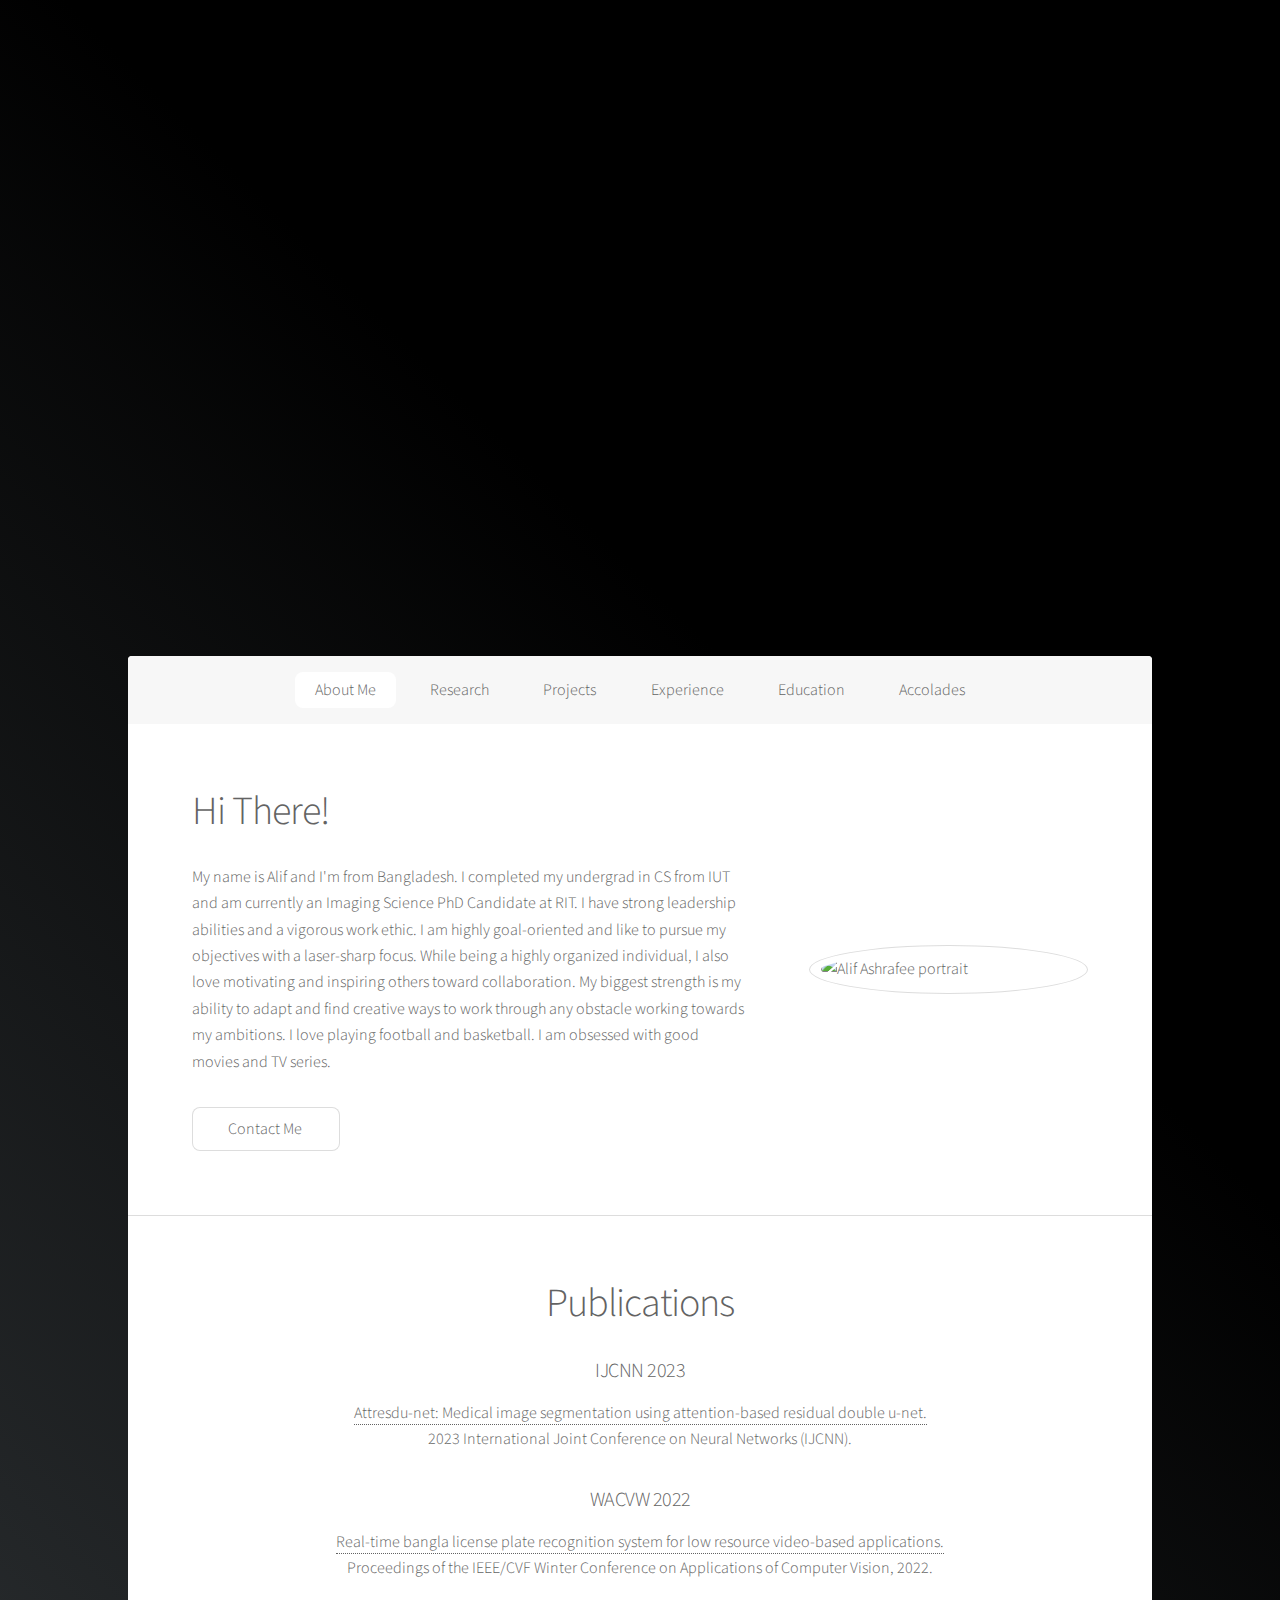
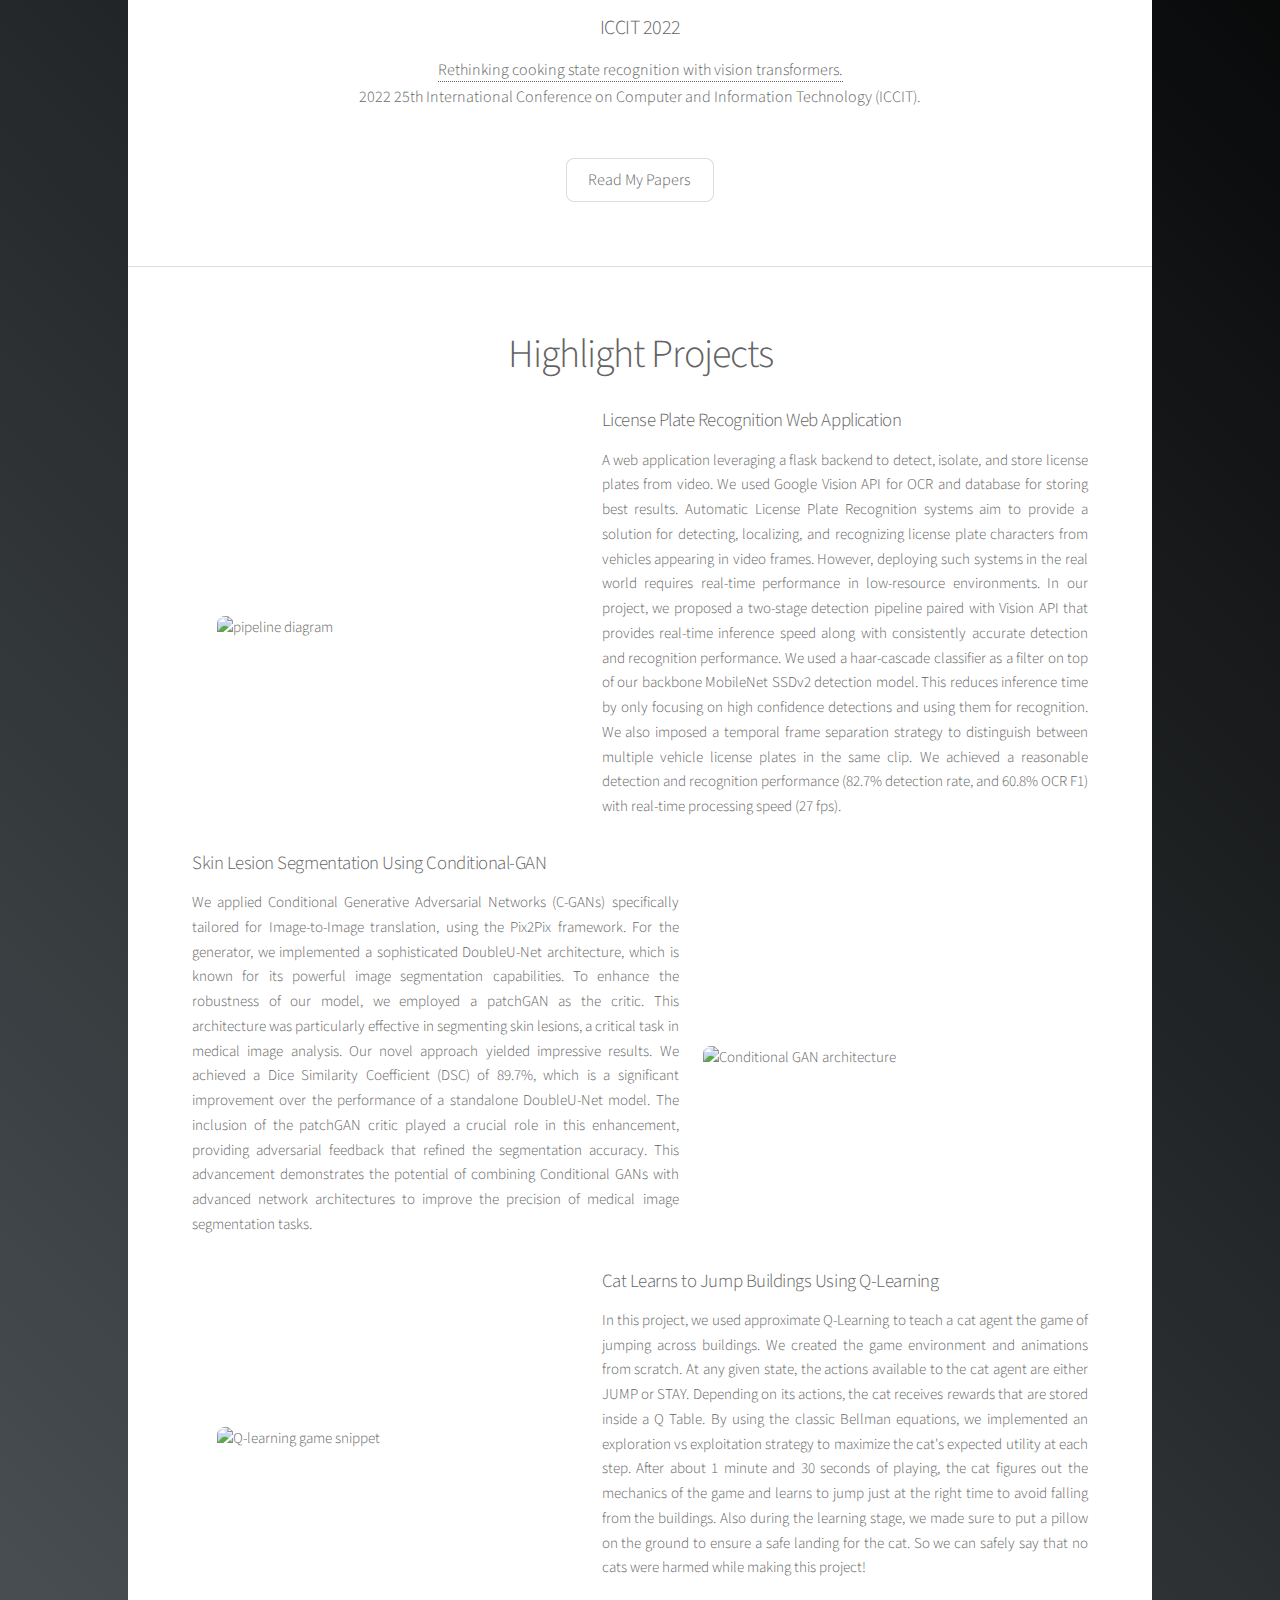
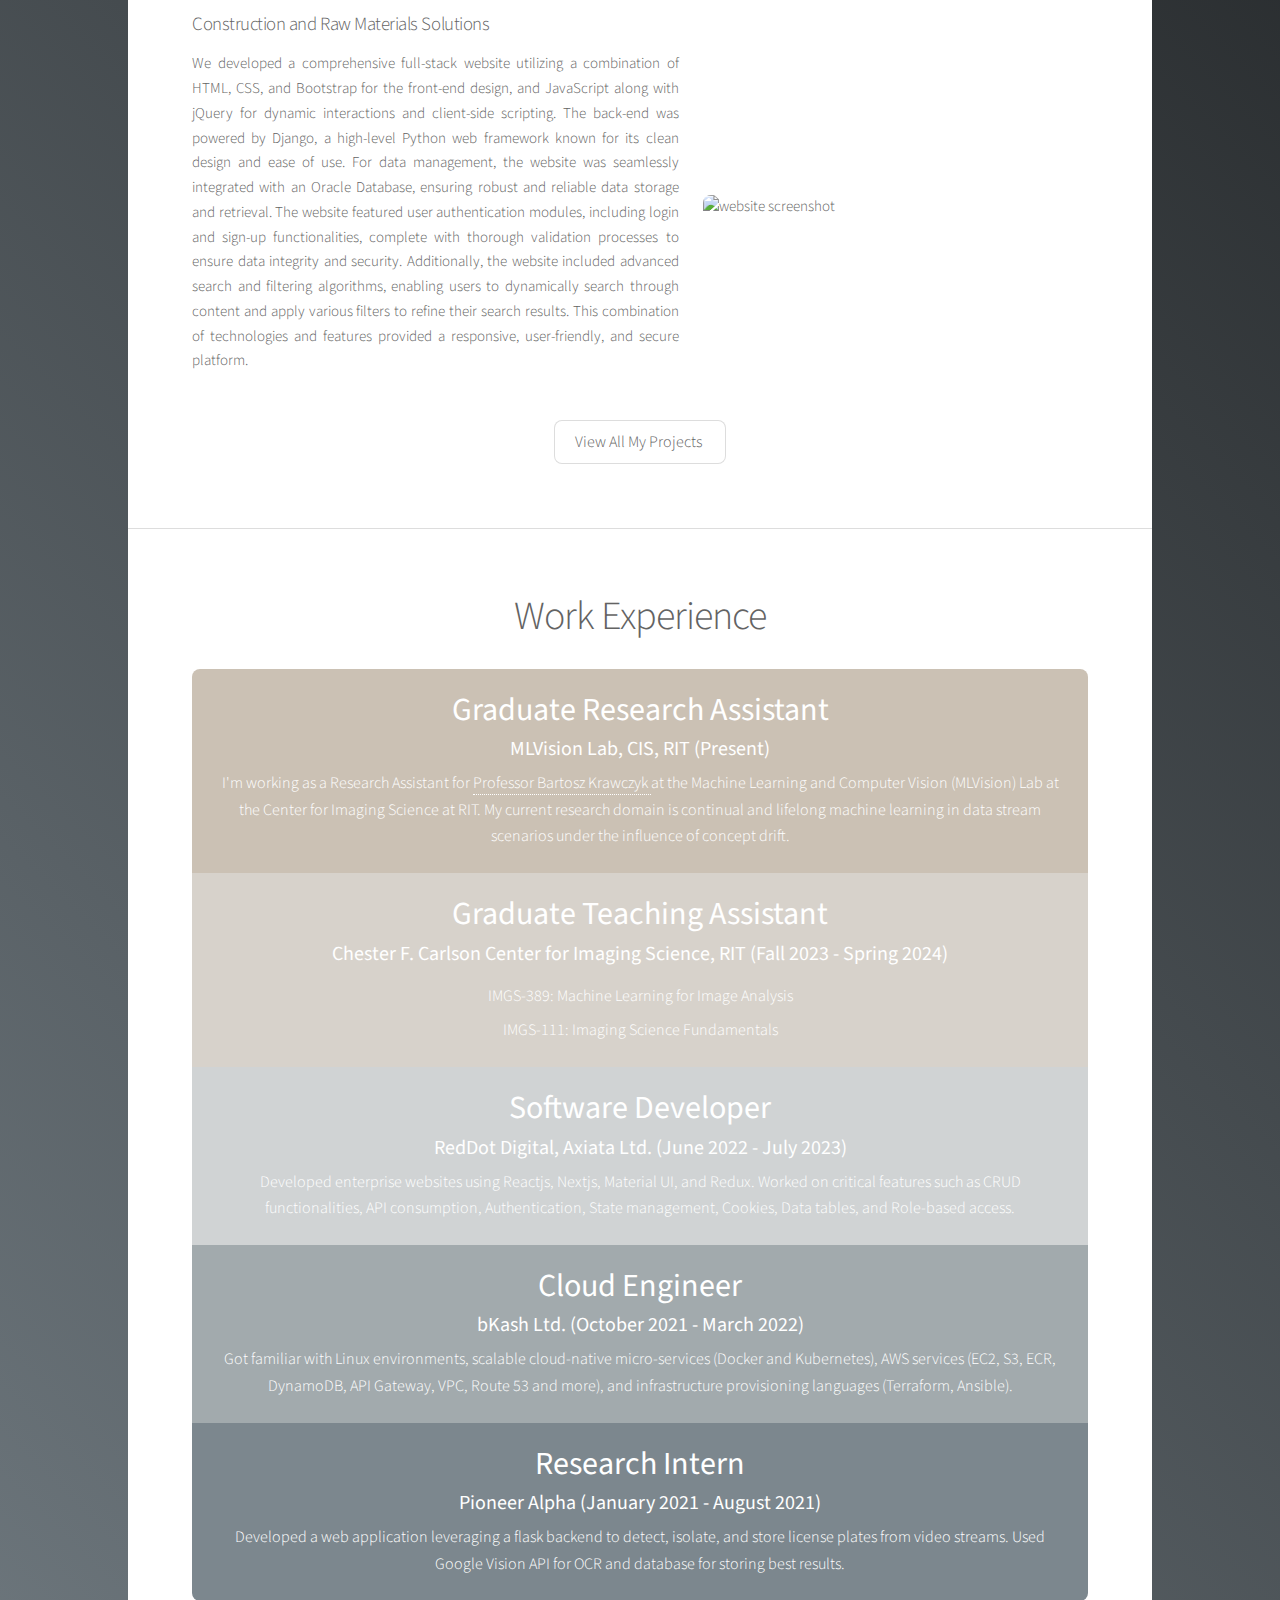
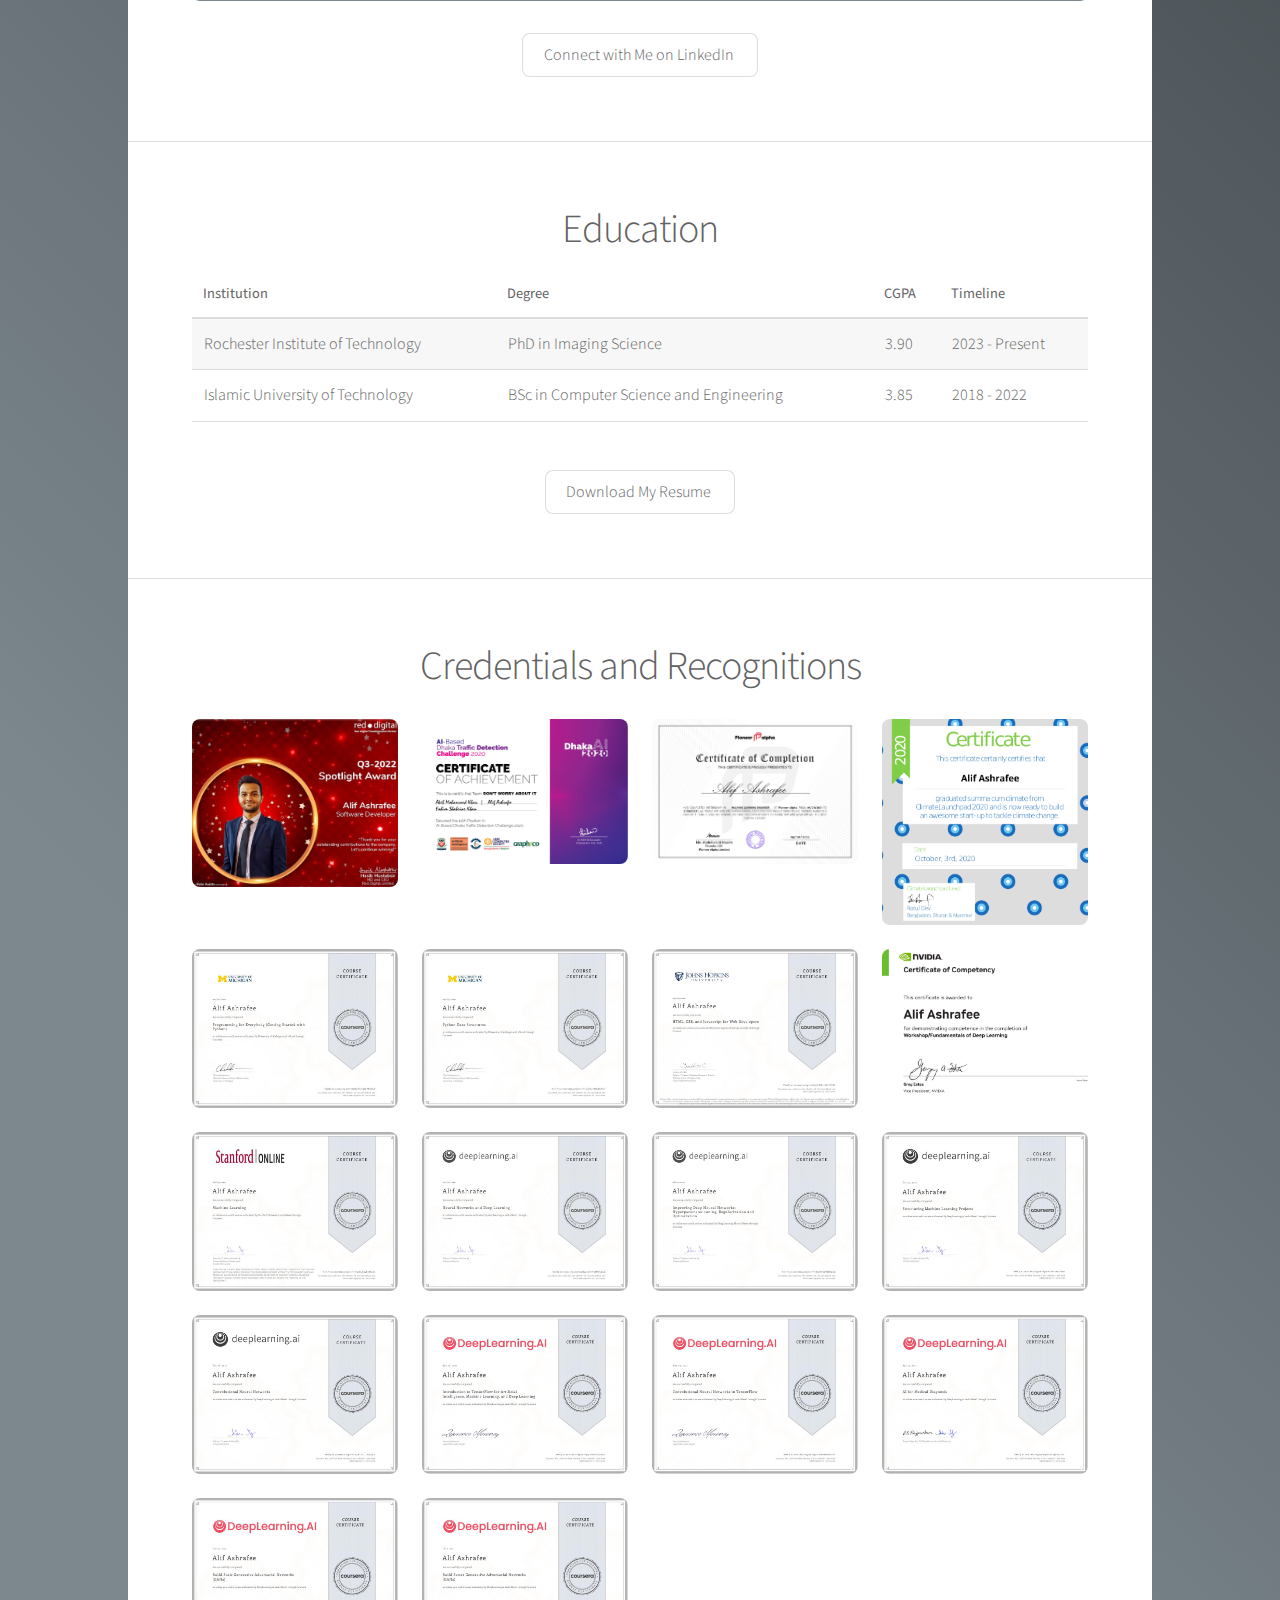
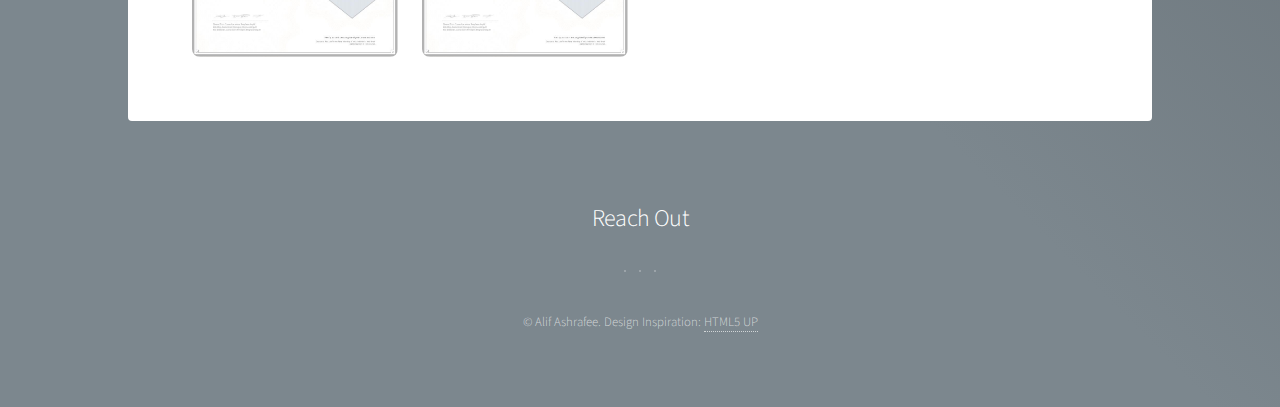
==== index.html @ eadae00f "Finalized website" ====
<!DOCTYPE HTML>
<!--
	Stellar by HTML5 UP
	html5up.net | @ajlkn
	Free for personal and commercial use under the CCA 3.0 license (html5up.net/license)
-->
<html>

<head>
	<title>Alif Ashrafee</title>
	<meta charset="utf-8" />
	<meta name="viewport" content="width=device-width, initial-scale=1, user-scalable=no" />
	<meta name="description"
		content="Portfolio of Alif Ashrafee, a Computer Scientist specializing in Computer Vision and Imaging Science.">
	<meta name="keywords" content="Alif Ashrafee, Computer Scientist, CS, Computer Vision, Imaging Science, Research, Portfolio, 
		Machine Learning, ML, Artificial Intelligence, AI">
	<meta name="author" content="Alif Ashrafee">
	<link rel="stylesheet" href="assets/css/main.css" />
	<noscript>
		<link rel="stylesheet" href="assets/css/noscript.css" />
	</noscript>
</head>

<body class="is-preload">

	<!-- Wrapper -->
	<div id="wrapper">

		<!-- Header -->
		<header id="header" class="alt">
			<span class="logo"><img src="images/logo.svg" alt="RIT Logo" style="height: 300px;" /></span>
			<h1>Alif Ashrafee</h1>
			<p style="margin: 0 0 1em 0;">
				Computer scientist pursuing a PhD in <br /> imaging science with a focus on computer vision
			</p>
			<ul class="icons">
				<li>
					<a href="mailto:aa5264@rit.edu" class="icon solid fa-envelope alt" target="_blank"
						aria-label="Contact me via email">
					</a>
				</li>
				<li>
					<a href="https://scholar.google.com/citations?user=-tQV-QUAAAAJ&hl=en&oi=ao"
						class="icon solid fa-graduation-cap alt" target="_blank"
						aria-label="View my Google Scholar page">
					</a>
				</li>
				<li>
					<a href="https://github.com/AlifAshrafee" class="icon solid brands fa-github alt" target="_blank"
						aria-label="Visit my Github repositories">
					</a>
				</li>
				<li>
					<a href="https://www.linkedin.com/in/alif-ashrafee" class="icon solid brands fa-linkedin alt"
						target="_blank" aria-label="View my LinkedIn profile">
					</a>
				</li>
				<li>
					<a href="images/Alif-Ashrafee-Resume.pdf" download class="icon solid fa-address-card alt"
						target="_blank" aria-label="Download my resume">
					</a>
				</li>
			</ul>
		</header>

		<nav id="nav">
			<ul>
				<li><a href="#intro" class="active">About Me</a></li>
				<li><a href="#research">Research</a></li>
				<li><a href="#projects">Projects</a></li>
				<li><a href="#experience">Experience</a></li>
				<li><a href="#education">Education</a></li>
				<li><a href="#accolades">Accolades</a></li>
			</ul>
		</nav>

		<div id="main">
			<section id="intro" class="main">
				<div class="spotlight">
					<div class="content">
						<header>
							<h1>Hi There!</h1>
						</header>
						<p>
							My name is Alif and I'm from Bangladesh. I completed my undergrad in CS from IUT and am
							currently an Imaging Science PhD Candidate at RIT. I have strong leadership abilities and a
							vigorous work ethic. I am highly goal-oriented and like to pursue my objectives with a
							laser-sharp focus. While being a highly organized individual, I also love motivating and
							inspiring others toward collaboration. My biggest strength is my ability to adapt and find
							creative ways to work through any obstacle working towards my ambitions. I love playing
							football and basketball. I am obsessed with good movies and TV series.
						</p>
						<ul class="actions">
							<li>
								<a href="mailto:aa5264@rit.edu" class="button icon fa-envelope" target="_blank"
									aria-label="Contact me via email">
									Contact Me
								</a>
							</li>
						</ul>
					</div>
					<span class="image"><img src="images/my-portrait.jpeg" alt="Alif Ashrafee portrait" /></span>
				</div>
			</section>

			<section id="research" class="main special">
				<header>
					<h1>Publications</h1>
				</header>
				<ul class="features">
					<li>
						<h3>IJCNN 2023</h3>
						<p>
							<a href="https://arxiv.org/pdf/2306.14255" target="_blank">
								Attresdu-net: Medical image segmentation using attention-based
								residual double u-net.</a><br />
							2023 International Joint Conference on Neural Networks (IJCNN).
						</p>
					</li>
					<li>
						<h3>WACVW 2022</h3>
						<p>
							<a href="https://openaccess.thecvf.com/content/WACV2022W/RWS/papers/
							Ashrafee_Real-Time_Bangla_License_Plate_Recognition_System_for_Low_Resource_Video
							-Based_WACVW_2022_paper.pdf" target="_blank">
								Real-time bangla license plate recognition system for low resource video-based
								applications.
							</a><br />
							Proceedings of the IEEE/CVF Winter Conference on Applications of Computer Vision, 2022.
						</p>
					</li>
					<li>
						<h3>ICCIT 2022</h3>
						<p>
							<a href="https://arxiv.org/pdf/2212.08586" target="_blank">
								Rethinking cooking state recognition with vision transformers.
							</a><br />
							2022 25th International Conference on Computer and Information Technology (ICCIT).
						</p>
					</li>
				</ul>
				<footer class="major">
					<ul class="actions special">
						<li>
							<a href="https://scholar.google.com/citations?user=-tQV-QUAAAAJ&hl=en&oi=ao" target="_blank"
								aria-label="View my Google Scholar page" class="button icon solid fa-graduation-cap">
								Read My Papers
							</a>
						</li>
					</ul>
				</footer>
			</section>

			<section id="projects" class="main special">
				<header>
					<h1>Highlight Projects</h1>
				</header>
				<ul class="features" style="font-size: 15px; text-align: justify;">
					<li>
						<div class="highlight">
							<span class="image">
								<img src="images/pipeline.png" alt="pipeline diagram" />
							</span>
							<div class="content">
								<header>
									<h3>License Plate Recognition Web Application</h3>
								</header>
								<p>
									A web application leveraging a flask backend to detect, isolate, and store license
									plates from video. We used Google Vision API for OCR and database for storing best
									results.
									Automatic License Plate Recognition systems aim to provide a solution for detecting,
									localizing, and recognizing license plate characters from vehicles appearing in
									video
									frames. However, deploying such systems in the real world requires real-time
									performance in
									low-resource environments. In our project, we proposed a two-stage detection
									pipeline paired
									with Vision API that provides real-time inference speed along with consistently
									accurate
									detection and recognition performance. We used a haar-cascade classifier as a filter
									on top
									of our backbone MobileNet SSDv2 detection model. This reduces inference time by only
									focusing on high confidence detections and using them for recognition. We also
									imposed a
									temporal frame separation strategy to distinguish between multiple vehicle license
									plates in
									the same clip. We achieved a reasonable detection and recognition performance (82.7%
									detection rate, and 60.8% OCR F1) with real-time processing speed (27 fps).
								</p>
							</div>
						</div>
					</li>
					<li>
						<div class="highlight">
							<div class="content">
								<header>
									<h3>Skin Lesion Segmentation Using Conditional-GAN</h3>
								</header>
								<p>
									We applied Conditional Generative Adversarial Networks (C-GANs) specifically
									tailored for
									Image-to-Image translation, using the Pix2Pix framework. For the generator, we
									implemented a
									sophisticated DoubleU-Net architecture, which is known for its powerful image
									segmentation
									capabilities. To enhance the robustness of our model, we employed a patchGAN as the
									critic.
									This architecture was particularly effective in segmenting skin lesions, a critical
									task in
									medical image analysis. Our novel approach yielded impressive results. We achieved a
									Dice
									Similarity
									Coefficient (DSC) of 89.7%, which is a significant improvement over the performance
									of a
									standalone DoubleU-Net model. The inclusion of the patchGAN critic played a crucial
									role in
									this enhancement, providing adversarial feedback that refined the segmentation
									accuracy.
									This advancement demonstrates the potential of combining Conditional GANs with
									advanced
									network architectures to improve the precision of medical image segmentation tasks.
								</p>
							</div>
							<span class="image">
								<img src="images/c-GAN.png" alt="Conditional GAN architecture" />
							</span>
						</div>
					</li>
					<li>
						<div class="highlight">
							<span class="image">
								<img src="images/q-learning.png" alt="Q-learning game snippet" />
							</span>
							<div class="content">
								<header>
									<h3>Cat Learns to Jump Buildings Using Q-Learning</h3>
								</header>
								<p>
									In this project, we used approximate Q-Learning to teach a cat agent the game of
									jumping
									across buildings. We created the game environment and animations from scratch. At
									any given
									state, the actions available to the cat agent are either JUMP or STAY. Depending on
									its
									actions, the cat receives rewards that are stored inside a Q Table. By using the
									classic
									Bellman equations, we implemented an exploration vs exploitation strategy to
									maximize the
									cat's expected utility at each step. After about 1 minute and 30 seconds of playing,
									the cat
									figures out the mechanics of the game and learns to jump just at the right
									time to avoid falling from the buildings. Also during the learning stage,
									we made sure to put a pillow on the ground to ensure a safe landing for the cat. So
									we can
									safely say that no cats were harmed while making this project!
								</p>
							</div>
						</div>
					</li>
					<li>
						<div class="highlight">
							<div class="content">
								<header>
									<h3>Construction and Raw Materials Solutions</h3>
								</header>
								<p>
									We developed a comprehensive full-stack website utilizing a combination of HTML,
									CSS, and
									Bootstrap for the front-end design, and JavaScript along with jQuery for dynamic
									interactions and client-side scripting. The back-end was powered by Django, a
									high-level
									Python web framework known for its clean design and ease of use. For data
									management, the
									website was seamlessly integrated with an Oracle Database, ensuring robust and
									reliable data
									storage and retrieval.
									The website featured user authentication modules, including login and sign-up
									functionalities, complete with thorough validation processes to ensure data
									integrity and
									security. Additionally, the website included advanced search and filtering
									algorithms,
									enabling users to dynamically search through content and apply various filters to
									refine
									their search results. This combination of technologies and features provided a
									responsive,
									user-friendly, and secure platform.
								</p>
							</div>
							<span class="image">
								<img src="images/CRMS.png" alt="website screenshot" />
							</span>
						</div>
					</li>

				</ul>
				<footer class="major">
					<ul class="actions special">
						<li>
							<a href="https://github.com/AlifAshrafee?tab=repositories" target="_blank"
								aria-label="Visit my Github repositories" class="button icon brands fa-github">
								View All My Projects
							</a>
						</li>
					</ul>
				</footer>
			</section>

			<section id="experience" class="main special">
				<header>
					<h1>Work Experience</h1>
				</header>
				<ul class="statistics">
					<li class="style1">
						<strong>Graduate Research Assistant</strong>
						<b>MLVision Lab, CIS, RIT (Present)</b>
						I'm working as a Research Assistant for
						<a href="https://bartosz-krawczyk.github.io" target="_blank">
							Professor Bartosz Krawczyk
						</a> at the Machine Learning and Computer Vision (MLVision) Lab at the Center for Imaging
						Science at RIT. My current research domain is continual and lifelong machine learning in data
						stream scenarios under the influence of concept drift.
					</li>
					<li class="style2">
						<strong>Graduate Teaching Assistant</strong>
						<b>Chester F. Carlson Center for Imaging Science, RIT (Fall 2023 - Spring 2024)</b>
						<ul class="alt" style="margin: 0px;">
							<li style="padding: 0.5em 0; border: none;">IMGS-389: Machine Learning for Image Analysis
							</li>
							<li style="padding: 0; border: none;">IMGS-111: Imaging Science Fundamentals</li>
						</ul>
					</li>
					<li class="style3">
						<strong>Software Developer</strong>
						<b>RedDot Digital, Axiata Ltd. (June 2022 - July 2023)</b>
						Developed enterprise websites using Reactjs, Nextjs, Material UI, and Redux. Worked on critical
						features such as CRUD functionalities, API consumption, Authentication, State management,
						Cookies, Data tables, and Role-based access.
					</li>
					<li class="style4">
						<strong>Cloud Engineer</strong>
						<b>bKash Ltd. (October 2021 - March 2022)</b>
						Got familiar with Linux environments, scalable cloud-native micro-services (Docker
						and Kubernetes), AWS services (EC2, S3, ECR, DynamoDB, API Gateway, VPC,
						Route 53 and more), and infrastructure provisioning languages (Terraform, Ansible).
					</li>
					<li class="style5">
						<strong>Research Intern</strong>
						<b>Pioneer Alpha (January 2021 - August 2021)</b>
						Developed a web application leveraging a flask backend to detect, isolate, and store license
						plates from video streams. Used Google Vision API for OCR and database for storing best results.
					</li>
				</ul>
				<footer class="major">
					<ul class="actions special">
						<li>
							<a href="https://www.linkedin.com/in/alif-ashrafee" target="_blank"
								aria-label="View my LinkedIn profile" class="button icon brands fa-linkedin">
								Connect with Me on LinkedIn
							</a>
						</li>
					</ul>
				</footer>
			</section>

			<section id="education" class="main special">
				<header>
					<h1>Education</h1>
				</header>
				<div class="table-wrapper">
					<table>
						<thead>
							<tr>
								<th>Institution</th>
								<th>Degree</th>
								<th>CGPA</th>
								<th>Timeline</th>
							</tr>
						</thead>
						<tbody style="text-align: left;">
							<tr>
								<td>Rochester Institute of Technology</td>
								<td>PhD in Imaging Science</td>
								<td>3.90</td>
								<td>2023 - Present</td>
							</tr>
							<tr>
								<td>Islamic University of Technology</td>
								<td>BSc in Computer Science and Engineering</td>
								<td>3.85</td>
								<td>2018 - 2022</td>
							</tr>
						</tbody>
					</table>
				</div>
				<footer class="major">
					<ul class="actions special">
						<li>
							<a href="images/Alif-Ashrafee-Resume.pdf" download class="button icon fa-address-card"
								target="_blank" aria-label="Download my resume">
								Download My Resume
							</a>
						</li>
					</ul>
				</footer>
			</section>

			<section id="accolades" class="main special">
				<header>
					<h1>Credentials and Recognitions</h1>
				</header>
				<div class="box alt">
					<div class="row gtr-uniform">
						<div class="col-3">
							<span class="accolade-image fit">
								<img src="images/accolades/spotlight-award.jpg" alt="Spotlight Award" />
							</span>
						</div>
						<div class="col-3">
							<span class="accolade-image fit">
								<img src="images/accolades/Dhaka-Ai-10.jpg" alt="Dhaka Ai Certificate" />
							</span>
						</div>
						<div class="col-3">
							<span class="accolade-image fit">
								<img src="images/accolades/PA-intern-certificate.jpg" alt="Internship Certificate" />
							</span>
						</div>
						<div class="col-3">
							<span class="accolade-image fit">
								<img src="images/accolades/climate-launchpad-certificate.jpg"
									alt="Climate Launchpad Certificate" />
							</span>
						</div>
						<div class="col-3">
							<span class="accolade-image fit">
								<img src="images/accolades/Coursera-RTCJ2CPNP5GS.jpg"
									alt="Coursera Programming for Everybody Certificate" />
							</span>
						</div>
						<div class="col-3">
							<span class="accolade-image fit">
								<img src="images/accolades/Coursera-UZUGPWLNKRVT.jpg"
									alt="Coursera Python Data Structures Certificate" />
							</span>
						</div>
						<div class="col-3">
							<span class="accolade-image fit">
								<img src="images/accolades/Coursera-FMB24VKUYENJ.jpg"
									alt="Coursera Web Developer Certificate" />
							</span>
						</div>
						<div class="col-3">
							<span class="accolade-image fit">
								<img src="images/accolades/nVIDIA-certificate.jpg" alt="nVIDIA Certificate" />
							</span>
						</div>
						<div class="col-3">
							<span class="accolade-image fit">
								<img src="images/accolades/Coursera-QDLAZ4BTMGF5.jpg"
									alt="Coursera Machine Learning Certificate" />
							</span>
						</div>
						<div class="col-3">
							<span class="accolade-image fit">
								<img src="images/accolades/Coursera-59YPVYMW9EEX.jpg"
									alt="Coursera Neural Networks Certificate" />
							</span>
						</div>
						<div class="col-3">
							<span class="accolade-image fit">
								<img src="images/accolades/Coursera-XDHYEBAH8QGX.jpg"
									alt="Coursera Improving Neural Networks Certificate" />
							</span>
						</div>
						<div class="col-3">
							<span class="accolade-image fit">
								<img src="images/accolades/Coursera-8PCMH33L4FNW.jpg"
									alt="Coursera Structuring ML Projects Certificate" />
							</span>
						</div>
						<div class="col-3">
							<span class="accolade-image fit">
								<img src="images/accolades/Coursera-HTTCD74Q2VJ5.jpg"
									alt="Coursera Convolutional Neural Networks Certificate" />
							</span>
						</div>
						<div class="col-3">
							<span class="accolade-image fit">
								<img src="images/accolades/Coursera-J3P4MPZL584R.jpg"
									alt="Coursera Introduction to Tensorflow Certificate" />
							</span>
						</div>
						<div class="col-3">
							<span class="accolade-image fit">
								<img src="images/accolades/Coursera-AUF8UYGM6UFR.jpg"
									alt="Coursera CNNs in Tensorflow Certificate" />
							</span>
						</div>
						<div class="col-3">
							<span class="accolade-image fit">
								<img src="images/accolades/Coursera-KFUUQD5LZ76T.jpg"
									alt="Coursera AI for Medical Diagnosis Certificate" />
							</span>
						</div>
						<div class="col-3">
							<span class="accolade-image fit">
								<img src="images/accolades/Coursera-MC5B7RNLL6ER.jpg"
									alt="Coursera Basic GANs Certificate" />
							</span>
						</div>
						<div class="col-3">
							<span class="accolade-image fit">
								<img src="images/accolades/Coursera-2RFR3RXGSGHH.jpg"
									alt="Coursera Better GANs Certificate" />
							</span>
						</div>
					</div>
				</div>
			</section>
		</div>

		<footer id="footer">
			<section style="width: 100%; text-align: center;">
				<h2>Reach Out</h2>
				<ul class="icons">
					<li>
						<a href="mailto:alifjpt@gmail.com" class="icon fa-envelope alt"
							aria-label="Contact me via email" target="_blank">
						</a>
					</li>
					<li>
						<a href="https://www.linkedin.com/in/alif-ashrafee" class="icon brands fa-linkedin alt"
							aria-label="View my LinkedIn profile" target="_blank">
						</a>
					</li>
					<li>
						<a href="https://www.facebook.com/Alif.Ashrafee/" class="icon brands fa-facebook-f alt"
							aria-label="View my Facebook profile" target="_blank">
						</a>
					</li>
				</ul>
			</section>
			<p class="copyright">&copy; Alif Ashrafee. Design Inspiration:
				<a href="https://html5up.net" target="_blank">
					HTML5 UP
				</a>
			</p>
		</footer>

	</div>

	<!-- Scripts -->
	<script src="assets/js/jquery.min.js"></script>
	<script src="assets/js/jquery.scrollex.min.js"></script>
	<script src="assets/js/jquery.scrolly.min.js"></script>
	<script src="assets/js/browser.min.js"></script>
	<script src="assets/js/breakpoints.min.js"></script>
	<script src="assets/js/util.js"></script>
	<script src="assets/js/main.js"></script>

</body>

</html>
---- assets/css/main.css ----
@import url(fontawesome-all.min.css);
@import 'https://fonts.googleapis.com/css?family=Source+Sans+Pro:300,400';

/*
	Stellar by HTML5 UP
	html5up.net | @ajlkn
	Free for personal and commercial use under the CCA 3.0 license (html5up.net/license)
*/

html,
body,
div,
span,
applet,
object,
iframe,
h1,
h2,
h3,
h4,
h5,
h6,
p,
blockquote,
pre,
a,
abbr,
acronym,
address,
big,
cite,
code,
del,
dfn,
em,
img,
ins,
kbd,
q,
s,
samp,
small,
strike,
strong,
sub,
sup,
tt,
var,
b,
u,
i,
center,
dl,
dt,
dd,
ol,
ul,
li,
fieldset,
form,
label,
legend,
table,
caption,
tbody,
tfoot,
thead,
tr,
th,
td,
article,
aside,
canvas,
details,
embed,
figure,
figcaption,
footer,
header,
hgroup,
menu,
nav,
output,
ruby,
section,
summary,
time,
mark,
audio,
video {
	margin: 0;
	padding: 0;
	border: 0;
	font-size: 100%;
	font: inherit;
	vertical-align: baseline;
}

article,
aside,
details,
figcaption,
figure,
footer,
header,
hgroup,
menu,
nav,
section {
	display: block;
}

body {
	line-height: 1;
}

ol,
ul {
	list-style: none;
}

blockquote,
q {
	quotes: none;
}

blockquote:before,
blockquote:after,
q:before,
q:after {
	content: '';
	content: none;
}

table {
	border-collapse: collapse;
	border-spacing: 0;
}

body {
	-webkit-text-size-adjust: none;
}

mark {
	background-color: transparent;
	color: inherit;
}

input::-moz-focus-inner {
	border: 0;
	padding: 0;
}

input,
select,
textarea {
	-moz-appearance: none;
	-webkit-appearance: none;
	-ms-appearance: none;
	appearance: none;
}

/* Basic */

@-ms-viewport {
	width: device-width;
}

body {
	-ms-overflow-style: scrollbar;
}

@media screen and (max-width: 480px) {

	html,
	body {
		min-width: 320px;
	}

}

html {
	box-sizing: border-box;
}

*,
*:before,
*:after {
	box-sizing: inherit;
}

body {
	background-color: #935d8c;

	/* background-image: url("images/overlay.png"), -moz-linear-gradient(45deg, #000 15%, #f76902 85%);
		background-image: url("images/overlay.png"), -webkit-linear-gradient(45deg, #000 15%, #f76902 85%);
		background-image: url("images/overlay.png"), -ms-linear-gradient(45deg, #000 15%, #f76902 85%);
		background-image: url("images/overlay.png"), linear-gradient(45deg, #000 15%, #f76902 85%); */

	background-image: url("images/overlay.png"), -moz-linear-gradient(45deg, #7c878e 15%, #000 85%);
	background-image: url("images/overlay.png"), -webkit-linear-gradient(45deg, #7c878e 15%, #000 85%);
	background-image: url("images/overlay.png"), -ms-linear-gradient(45deg, #7c878e 15%, #000 85%);
	background-image: url("images/overlay.png"), linear-gradient(45deg, #7c878e 15%, #000 85%);
}

body.is-preload *,
body.is-preload *:before,
body.is-preload *:after {
	-moz-animation: none !important;
	-webkit-animation: none !important;
	-ms-animation: none !important;
	animation: none !important;
	-moz-transition: none !important;
	-webkit-transition: none !important;
	-ms-transition: none !important;
	transition: none !important;
}

/* Type */

body {
	background-color: #935d8c;
	color: rgba(255, 255, 255, 0.65);
}

body,
input,
select,
textarea {
	font-family: "Source Sans Pro", Helvetica, sans-serif;
	font-size: 17pt;
	font-weight: 300;
	line-height: 1.65;
}

@media screen and (max-width: 1680px) {

	body,
	input,
	select,
	textarea {
		font-size: 14pt;
	}

}

@media screen and (max-width: 1280px) {

	body,
	input,
	select,
	textarea {
		font-size: 12pt;
	}

}

@media screen and (max-width: 360px) {

	body,
	input,
	select,
	textarea {
		font-size: 11pt;
	}

}

a {
	-moz-transition: color 0.2s ease, border-bottom 0.2s ease;
	-webkit-transition: color 0.2s ease, border-bottom 0.2s ease;
	-ms-transition: color 0.2s ease, border-bottom 0.2s ease;
	transition: color 0.2s ease, border-bottom 0.2s ease;
	text-decoration: none;
	border-bottom: dotted 1px;
	color: inherit;
}

a:hover {
	border-bottom-color: transparent;
}

strong,
b {
	font-weight: 400;
}

em,
i {
	font-style: italic;
}

p {
	margin: 0 0 2em 0;
}

p.content {
	-moz-columns: 20em 2;
	-webkit-columns: 20em 2;
	-ms-columns: 20em 2;
	columns: 20em 2;
	-moz-column-gap: 2em;
	-webkit-column-gap: 2em;
	-ms-column-gap: 2em;
	column-gap: 2em;
	text-align: justify;
}

h1,
h2,
h3,
h4,
h5,
h6 {
	font-weight: 300;
	line-height: 1.5;
	margin: 0 0 0.7em 0;
	letter-spacing: -0.025em;
}

h1 a,
h2 a,
h3 a,
h4 a,
h5 a,
h6 a {
	color: inherit;
	text-decoration: none;
}

h1 {
	font-size: 2.5em;
	line-height: 1.2;
}

h2 {
	font-size: 1.5em;
}

h3 {
	font-size: 1.25em;
}

h4 {
	font-size: 1.1em;
}

h5 {
	font-size: 0.9em;
}

h6 {
	font-size: 0.7em;
}

@media screen and (max-width: 736px) {

	h1 {
		font-size: 2em;
	}

}

sub {
	font-size: 0.8em;
	position: relative;
	top: 0.5em;
}

sup {
	font-size: 0.8em;
	position: relative;
	top: -0.5em;
}

blockquote {
	border-left: solid 4px;
	font-style: italic;
	margin: 0 0 2em 0;
	padding: 0.5em 0 0.5em 2em;
}

code {
	border-radius: 8px;
	border: solid 1px;
	font-family: "Courier New", monospace;
	font-size: 0.9em;
	margin: 0 0.25em;
	padding: 0.25em 0.65em;
}

pre {
	-webkit-overflow-scrolling: touch;
	font-family: "Courier New", monospace;
	font-size: 0.9em;
	margin: 0 0 2em 0;
}

pre code {
	display: block;
	line-height: 1.75;
	padding: 1em 1.5em;
	overflow-x: auto;
}

hr {
	border: 0;
	border-bottom: solid 1px;
	margin: 2em 0;
}

hr.major {
	margin: 3em 0;
}

.align-left {
	text-align: left;
}

.align-center {
	text-align: center;
}

.align-right {
	text-align: right;
}

input,
select,
textarea {
	color: #ffffff;
}

a:hover {
	color: #ffffff;
}

strong,
b {
	color: #ffffff;
}

h1,
h2,
h3,
h4,
h5,
h6 {
	color: #ffffff;
}

blockquote {
	border-left-color: rgba(255, 255, 255, 0.35);
}

code {
	background: rgba(255, 255, 255, 0.075);
	border-color: rgba(255, 255, 255, 0.35);
}

hr {
	border-bottom-color: rgba(255, 255, 255, 0.35);
}

/* Row */

.row {
	display: flex;
	flex-wrap: wrap;
	box-sizing: border-box;
	align-items: stretch;
}

.row>* {
	box-sizing: border-box;
}

.row.gtr-uniform>*> :last-child {
	margin-bottom: 0;
}

.row.aln-left {
	justify-content: flex-start;
}

.row.aln-center {
	justify-content: center;
}

.row.aln-right {
	justify-content: flex-end;
}

.row.aln-top {
	align-items: flex-start;
}

.row.aln-middle {
	align-items: center;
}

.row.aln-bottom {
	align-items: flex-end;
}

.row>.imp {
	order: -1;
}

.row>.col-1 {
	width: 8.33333%;
}

.row>.off-1 {
	margin-left: 8.33333%;
}

.row>.col-2 {
	width: 16.66667%;
}

.row>.off-2 {
	margin-left: 16.66667%;
}

.row>.col-3 {
	width: 25%;
}

.row>.off-3 {
	margin-left: 25%;
}

.row>.col-4 {
	width: 33.33333%;
}

.row>.off-4 {
	margin-left: 33.33333%;
}

.row>.col-5 {
	width: 41.66667%;
}

.row>.off-5 {
	margin-left: 41.66667%;
}

.row>.col-6 {
	width: 50%;
}

.row>.off-6 {
	margin-left: 50%;
}

.row>.col-7 {
	width: 58.33333%;
}

.row>.off-7 {
	margin-left: 58.33333%;
}

.row>.col-8 {
	width: 66.66667%;
}

.row>.off-8 {
	margin-left: 66.66667%;
}

.row>.col-9 {
	width: 75%;
}

.row>.off-9 {
	margin-left: 75%;
}

.row>.col-10 {
	width: 83.33333%;
}

.row>.off-10 {
	margin-left: 83.33333%;
}

.row>.col-11 {
	width: 91.66667%;
}

.row>.off-11 {
	margin-left: 91.66667%;
}

.row>.col-12 {
	width: 100%;
}

.row>.off-12 {
	margin-left: 100%;
}

.row.gtr-0 {
	margin-top: 0;
	margin-left: 0em;
}

.row.gtr-0>* {
	padding: 0 0 0 0em;
}

.row.gtr-0.gtr-uniform {
	margin-top: 0em;
}

.row.gtr-0.gtr-uniform>* {
	padding-top: 0em;
}

.row.gtr-25 {
	margin-top: 0;
	margin-left: -0.375em;
}

.row.gtr-25>* {
	padding: 0 0 0 0.375em;
}

.row.gtr-25.gtr-uniform {
	margin-top: -0.375em;
}

.row.gtr-25.gtr-uniform>* {
	padding-top: 0.375em;
}

.row.gtr-50 {
	margin-top: 0;
	margin-left: -0.75em;
}

.row.gtr-50>* {
	padding: 0 0 0 0.75em;
}

.row.gtr-50.gtr-uniform {
	margin-top: -0.75em;
}

.row.gtr-50.gtr-uniform>* {
	padding-top: 0.75em;
}

.row {
	margin-top: 0;
	margin-left: -1.5em;
}

.row>* {
	padding: 0 0 0 1.5em;
}

.row.gtr-uniform {
	margin-top: -1.5em;
}

.row.gtr-uniform>* {
	padding-top: 1.5em;
}

.row.gtr-150 {
	margin-top: 0;
	margin-left: -2.25em;
}

.row.gtr-150>* {
	padding: 0 0 0 2.25em;
}

.row.gtr-150.gtr-uniform {
	margin-top: -2.25em;
}

.row.gtr-150.gtr-uniform>* {
	padding-top: 2.25em;
}

.row.gtr-200 {
	margin-top: 0;
	margin-left: -3em;
}

.row.gtr-200>* {
	padding: 0 0 0 3em;
}

.row.gtr-200.gtr-uniform {
	margin-top: -3em;
}

.row.gtr-200.gtr-uniform>* {
	padding-top: 3em;
}

@media screen and (max-width: 1680px) {

	.row {
		display: flex;
		flex-wrap: wrap;
		box-sizing: border-box;
		align-items: stretch;
	}

	.row>* {
		box-sizing: border-box;
	}

	.row.gtr-uniform>*> :last-child {
		margin-bottom: 0;
	}

	.row.aln-left {
		justify-content: flex-start;
	}

	.row.aln-center {
		justify-content: center;
	}

	.row.aln-right {
		justify-content: flex-end;
	}

	.row.aln-top {
		align-items: flex-start;
	}

	.row.aln-middle {
		align-items: center;
	}

	.row.aln-bottom {
		align-items: flex-end;
	}

	.row>.imp-xlarge {
		order: -1;
	}

	.row>.col-1-xlarge {
		width: 8.33333%;
	}

	.row>.off-1-xlarge {
		margin-left: 8.33333%;
	}

	.row>.col-2-xlarge {
		width: 16.66667%;
	}

	.row>.off-2-xlarge {
		margin-left: 16.66667%;
	}

	.row>.col-3-xlarge {
		width: 25%;
	}

	.row>.off-3-xlarge {
		margin-left: 25%;
	}

	.row>.col-4-xlarge {
		width: 33.33333%;
	}

	.row>.off-4-xlarge {
		margin-left: 33.33333%;
	}

	.row>.col-5-xlarge {
		width: 41.66667%;
	}

	.row>.off-5-xlarge {
		margin-left: 41.66667%;
	}

	.row>.col-6-xlarge {
		width: 50%;
	}

	.row>.off-6-xlarge {
		margin-left: 50%;
	}

	.row>.col-7-xlarge {
		width: 58.33333%;
	}

	.row>.off-7-xlarge {
		margin-left: 58.33333%;
	}

	.row>.col-8-xlarge {
		width: 66.66667%;
	}

	.row>.off-8-xlarge {
		margin-left: 66.66667%;
	}

	.row>.col-9-xlarge {
		width: 75%;
	}

	.row>.off-9-xlarge {
		margin-left: 75%;
	}

	.row>.col-10-xlarge {
		width: 83.33333%;
	}

	.row>.off-10-xlarge {
		margin-left: 83.33333%;
	}

	.row>.col-11-xlarge {
		width: 91.66667%;
	}

	.row>.off-11-xlarge {
		margin-left: 91.66667%;
	}

	.row>.col-12-xlarge {
		width: 100%;
	}

	.row>.off-12-xlarge {
		margin-left: 100%;
	}

	.row.gtr-0 {
		margin-top: 0;
		margin-left: 0em;
	}

	.row.gtr-0>* {
		padding: 0 0 0 0em;
	}

	.row.gtr-0.gtr-uniform {
		margin-top: 0em;
	}

	.row.gtr-0.gtr-uniform>* {
		padding-top: 0em;
	}

	.row.gtr-25 {
		margin-top: 0;
		margin-left: -0.375em;
	}

	.row.gtr-25>* {
		padding: 0 0 0 0.375em;
	}

	.row.gtr-25.gtr-uniform {
		margin-top: -0.375em;
	}

	.row.gtr-25.gtr-uniform>* {
		padding-top: 0.375em;
	}

	.row.gtr-50 {
		margin-top: 0;
		margin-left: -0.75em;
	}

	.row.gtr-50>* {
		padding: 0 0 0 0.75em;
	}

	.row.gtr-50.gtr-uniform {
		margin-top: -0.75em;
	}

	.row.gtr-50.gtr-uniform>* {
		padding-top: 0.75em;
	}

	.row {
		margin-top: 0;
		margin-left: -1.5em;
	}

	.row>* {
		padding: 0 0 0 1.5em;
	}

	.row.gtr-uniform {
		margin-top: -1.5em;
	}

	.row.gtr-uniform>* {
		padding-top: 1.5em;
	}

	.row.gtr-150 {
		margin-top: 0;
		margin-left: -2.25em;
	}

	.row.gtr-150>* {
		padding: 0 0 0 2.25em;
	}

	.row.gtr-150.gtr-uniform {
		margin-top: -2.25em;
	}

	.row.gtr-150.gtr-uniform>* {
		padding-top: 2.25em;
	}

	.row.gtr-200 {
		margin-top: 0;
		margin-left: -3em;
	}

	.row.gtr-200>* {
		padding: 0 0 0 3em;
	}

	.row.gtr-200.gtr-uniform {
		margin-top: -3em;
	}

	.row.gtr-200.gtr-uniform>* {
		padding-top: 3em;
	}

}

@media screen and (max-width: 1280px) {

	.row {
		display: flex;
		flex-wrap: wrap;
		box-sizing: border-box;
		align-items: stretch;
	}

	.row>* {
		box-sizing: border-box;
	}

	.row.gtr-uniform>*> :last-child {
		margin-bottom: 0;
	}

	.row.aln-left {
		justify-content: flex-start;
	}

	.row.aln-center {
		justify-content: center;
	}

	.row.aln-right {
		justify-content: flex-end;
	}

	.row.aln-top {
		align-items: flex-start;
	}

	.row.aln-middle {
		align-items: center;
	}

	.row.aln-bottom {
		align-items: flex-end;
	}

	.row>.imp-large {
		order: -1;
	}

	.row>.col-1-large {
		width: 8.33333%;
	}

	.row>.off-1-large {
		margin-left: 8.33333%;
	}

	.row>.col-2-large {
		width: 16.66667%;
	}

	.row>.off-2-large {
		margin-left: 16.66667%;
	}

	.row>.col-3-large {
		width: 25%;
	}

	.row>.off-3-large {
		margin-left: 25%;
	}

	.row>.col-4-large {
		width: 33.33333%;
	}

	.row>.off-4-large {
		margin-left: 33.33333%;
	}

	.row>.col-5-large {
		width: 41.66667%;
	}

	.row>.off-5-large {
		margin-left: 41.66667%;
	}

	.row>.col-6-large {
		width: 50%;
	}

	.row>.off-6-large {
		margin-left: 50%;
	}

	.row>.col-7-large {
		width: 58.33333%;
	}

	.row>.off-7-large {
		margin-left: 58.33333%;
	}

	.row>.col-8-large {
		width: 66.66667%;
	}

	.row>.off-8-large {
		margin-left: 66.66667%;
	}

	.row>.col-9-large {
		width: 75%;
	}

	.row>.off-9-large {
		margin-left: 75%;
	}

	.row>.col-10-large {
		width: 83.33333%;
	}

	.row>.off-10-large {
		margin-left: 83.33333%;
	}

	.row>.col-11-large {
		width: 91.66667%;
	}

	.row>.off-11-large {
		margin-left: 91.66667%;
	}

	.row>.col-12-large {
		width: 100%;
	}

	.row>.off-12-large {
		margin-left: 100%;
	}

	.row.gtr-0 {
		margin-top: 0;
		margin-left: 0em;
	}

	.row.gtr-0>* {
		padding: 0 0 0 0em;
	}

	.row.gtr-0.gtr-uniform {
		margin-top: 0em;
	}

	.row.gtr-0.gtr-uniform>* {
		padding-top: 0em;
	}

	.row.gtr-25 {
		margin-top: 0;
		margin-left: -0.375em;
	}

	.row.gtr-25>* {
		padding: 0 0 0 0.375em;
	}

	.row.gtr-25.gtr-uniform {
		margin-top: -0.375em;
	}

	.row.gtr-25.gtr-uniform>* {
		padding-top: 0.375em;
	}

	.row.gtr-50 {
		margin-top: 0;
		margin-left: -0.75em;
	}

	.row.gtr-50>* {
		padding: 0 0 0 0.75em;
	}

	.row.gtr-50.gtr-uniform {
		margin-top: -0.75em;
	}

	.row.gtr-50.gtr-uniform>* {
		padding-top: 0.75em;
	}

	.row {
		margin-top: 0;
		margin-left: -1.5em;
	}

	.row>* {
		padding: 0 0 0 1.5em;
	}

	.row.gtr-uniform {
		margin-top: -1.5em;
	}

	.row.gtr-uniform>* {
		padding-top: 1.5em;
	}

	.row.gtr-150 {
		margin-top: 0;
		margin-left: -2.25em;
	}

	.row.gtr-150>* {
		padding: 0 0 0 2.25em;
	}

	.row.gtr-150.gtr-uniform {
		margin-top: -2.25em;
	}

	.row.gtr-150.gtr-uniform>* {
		padding-top: 2.25em;
	}

	.row.gtr-200 {
		margin-top: 0;
		margin-left: -3em;
	}

	.row.gtr-200>* {
		padding: 0 0 0 3em;
	}

	.row.gtr-200.gtr-uniform {
		margin-top: -3em;
	}

	.row.gtr-200.gtr-uniform>* {
		padding-top: 3em;
	}

}

@media screen and (max-width: 980px) {

	.row {
		display: flex;
		flex-wrap: wrap;
		box-sizing: border-box;
		align-items: stretch;
	}

	.row>* {
		box-sizing: border-box;
	}

	.row.gtr-uniform>*> :last-child {
		margin-bottom: 0;
	}

	.row.aln-left {
		justify-content: flex-start;
	}

	.row.aln-center {
		justify-content: center;
	}

	.row.aln-right {
		justify-content: flex-end;
	}

	.row.aln-top {
		align-items: flex-start;
	}

	.row.aln-middle {
		align-items: center;
	}

	.row.aln-bottom {
		align-items: flex-end;
	}

	.row>.imp-medium {
		order: -1;
	}

	.row>.col-1-medium {
		width: 8.33333%;
	}

	.row>.off-1-medium {
		margin-left: 8.33333%;
	}

	.row>.col-2-medium {
		width: 16.66667%;
	}

	.row>.off-2-medium {
		margin-left: 16.66667%;
	}

	.row>.col-3-medium {
		width: 25%;
	}

	.row>.off-3-medium {
		margin-left: 25%;
	}

	.row>.col-4-medium {
		width: 33.33333%;
	}

	.row>.off-4-medium {
		margin-left: 33.33333%;
	}

	.row>.col-5-medium {
		width: 41.66667%;
	}

	.row>.off-5-medium {
		margin-left: 41.66667%;
	}

	.row>.col-6-medium {
		width: 50%;
	}

	.row>.off-6-medium {
		margin-left: 50%;
	}

	.row>.col-7-medium {
		width: 58.33333%;
	}

	.row>.off-7-medium {
		margin-left: 58.33333%;
	}

	.row>.col-8-medium {
		width: 66.66667%;
	}

	.row>.off-8-medium {
		margin-left: 66.66667%;
	}

	.row>.col-9-medium {
		width: 75%;
	}

	.row>.off-9-medium {
		margin-left: 75%;
	}

	.row>.col-10-medium {
		width: 83.33333%;
	}

	.row>.off-10-medium {
		margin-left: 83.33333%;
	}

	.row>.col-11-medium {
		width: 91.66667%;
	}

	.row>.off-11-medium {
		margin-left: 91.66667%;
	}

	.row>.col-12-medium {
		width: 100%;
	}

	.row>.off-12-medium {
		margin-left: 100%;
	}

	.row.gtr-0 {
		margin-top: 0;
		margin-left: 0em;
	}

	.row.gtr-0>* {
		padding: 0 0 0 0em;
	}

	.row.gtr-0.gtr-uniform {
		margin-top: 0em;
	}

	.row.gtr-0.gtr-uniform>* {
		padding-top: 0em;
	}

	.row.gtr-25 {
		margin-top: 0;
		margin-left: -0.375em;
	}

	.row.gtr-25>* {
		padding: 0 0 0 0.375em;
	}

	.row.gtr-25.gtr-uniform {
		margin-top: -0.375em;
	}

	.row.gtr-25.gtr-uniform>* {
		padding-top: 0.375em;
	}

	.row.gtr-50 {
		margin-top: 0;
		margin-left: -0.75em;
	}

	.row.gtr-50>* {
		padding: 0 0 0 0.75em;
	}

	.row.gtr-50.gtr-uniform {
		margin-top: -0.75em;
	}

	.row.gtr-50.gtr-uniform>* {
		padding-top: 0.75em;
	}

	.row {
		margin-top: 0;
		margin-left: -1.5em;
	}

	.row>* {
		padding: 0 0 0 1.5em;
	}

	.row.gtr-uniform {
		margin-top: -1.5em;
	}

	.row.gtr-uniform>* {
		padding-top: 1.5em;
	}

	.row.gtr-150 {
		margin-top: 0;
		margin-left: -2.25em;
	}

	.row.gtr-150>* {
		padding: 0 0 0 2.25em;
	}

	.row.gtr-150.gtr-uniform {
		margin-top: -2.25em;
	}

	.row.gtr-150.gtr-uniform>* {
		padding-top: 2.25em;
	}

	.row.gtr-200 {
		margin-top: 0;
		margin-left: -3em;
	}

	.row.gtr-200>* {
		padding: 0 0 0 3em;
	}

	.row.gtr-200.gtr-uniform {
		margin-top: -3em;
	}

	.row.gtr-200.gtr-uniform>* {
		padding-top: 3em;
	}

}

@media screen and (max-width: 736px) {

	.row {
		display: flex;
		flex-wrap: wrap;
		box-sizing: border-box;
		align-items: stretch;
	}

	.row>* {
		box-sizing: border-box;
	}

	.row.gtr-uniform>*> :last-child {
		margin-bottom: 0;
	}

	.row.aln-left {
		justify-content: flex-start;
	}

	.row.aln-center {
		justify-content: center;
	}

	.row.aln-right {
		justify-content: flex-end;
	}

	.row.aln-top {
		align-items: flex-start;
	}

	.row.aln-middle {
		align-items: center;
	}

	.row.aln-bottom {
		align-items: flex-end;
	}

	.row>.imp-small {
		order: -1;
	}

	.row>.col-1-small {
		width: 8.33333%;
	}

	.row>.off-1-small {
		margin-left: 8.33333%;
	}

	.row>.col-2-small {
		width: 16.66667%;
	}

	.row>.off-2-small {
		margin-left: 16.66667%;
	}

	.row>.col-3-small {
		width: 25%;
	}

	.row>.off-3-small {
		margin-left: 25%;
	}

	.row>.col-4-small {
		width: 33.33333%;
	}

	.row>.off-4-small {
		margin-left: 33.33333%;
	}

	.row>.col-5-small {
		width: 41.66667%;
	}

	.row>.off-5-small {
		margin-left: 41.66667%;
	}

	.row>.col-6-small {
		width: 50%;
	}

	.row>.off-6-small {
		margin-left: 50%;
	}

	.row>.col-7-small {
		width: 58.33333%;
	}

	.row>.off-7-small {
		margin-left: 58.33333%;
	}

	.row>.col-8-small {
		width: 66.66667%;
	}

	.row>.off-8-small {
		margin-left: 66.66667%;
	}

	.row>.col-9-small {
		width: 75%;
	}

	.row>.off-9-small {
		margin-left: 75%;
	}

	.row>.col-10-small {
		width: 83.33333%;
	}

	.row>.off-10-small {
		margin-left: 83.33333%;
	}

	.row>.col-11-small {
		width: 91.66667%;
	}

	.row>.off-11-small {
		margin-left: 91.66667%;
	}

	.row>.col-12-small {
		width: 100%;
	}

	.row>.off-12-small {
		margin-left: 100%;
	}

	.row.gtr-0 {
		margin-top: 0;
		margin-left: 0em;
	}

	.row.gtr-0>* {
		padding: 0 0 0 0em;
	}

	.row.gtr-0.gtr-uniform {
		margin-top: 0em;
	}

	.row.gtr-0.gtr-uniform>* {
		padding-top: 0em;
	}

	.row.gtr-25 {
		margin-top: 0;
		margin-left: -0.25em;
	}

	.row.gtr-25>* {
		padding: 0 0 0 0.25em;
	}

	.row.gtr-25.gtr-uniform {
		margin-top: -0.25em;
	}

	.row.gtr-25.gtr-uniform>* {
		padding-top: 0.25em;
	}

	.row.gtr-50 {
		margin-top: 0;
		margin-left: -0.5em;
	}

	.row.gtr-50>* {
		padding: 0 0 0 0.5em;
	}

	.row.gtr-50.gtr-uniform {
		margin-top: -0.5em;
	}

	.row.gtr-50.gtr-uniform>* {
		padding-top: 0.5em;
	}

	.row {
		margin-top: 0;
		margin-left: -1em;
	}

	.row>* {
		padding: 0 0 0 1em;
	}

	.row.gtr-uniform {
		margin-top: -1em;
	}

	.row.gtr-uniform>* {
		padding-top: 1em;
	}

	.row.gtr-150 {
		margin-top: 0;
		margin-left: -1.5em;
	}

	.row.gtr-150>* {
		padding: 0 0 0 1.5em;
	}

	.row.gtr-150.gtr-uniform {
		margin-top: -1.5em;
	}

	.row.gtr-150.gtr-uniform>* {
		padding-top: 1.5em;
	}

	.row.gtr-200 {
		margin-top: 0;
		margin-left: -2em;
	}

	.row.gtr-200>* {
		padding: 0 0 0 2em;
	}

	.row.gtr-200.gtr-uniform {
		margin-top: -2em;
	}

	.row.gtr-200.gtr-uniform>* {
		padding-top: 2em;
	}

}

@media screen and (max-width: 480px) {

	.row {
		display: flex;
		flex-wrap: wrap;
		box-sizing: border-box;
		align-items: stretch;
	}

	.row>* {
		box-sizing: border-box;
	}

	.row.gtr-uniform>*> :last-child {
		margin-bottom: 0;
	}

	.row.aln-left {
		justify-content: flex-start;
	}

	.row.aln-center {
		justify-content: center;
	}

	.row.aln-right {
		justify-content: flex-end;
	}

	.row.aln-top {
		align-items: flex-start;
	}

	.row.aln-middle {
		align-items: center;
	}

	.row.aln-bottom {
		align-items: flex-end;
	}

	.row>.imp-xsmall {
		order: -1;
	}

	.row>.col-1-xsmall {
		width: 8.33333%;
	}

	.row>.off-1-xsmall {
		margin-left: 8.33333%;
	}

	.row>.col-2-xsmall {
		width: 16.66667%;
	}

	.row>.off-2-xsmall {
		margin-left: 16.66667%;
	}

	.row>.col-3-xsmall {
		width: 25%;
	}

	.row>.off-3-xsmall {
		margin-left: 25%;
	}

	.row>.col-4-xsmall {
		width: 33.33333%;
	}

	.row>.off-4-xsmall {
		margin-left: 33.33333%;
	}

	.row>.col-5-xsmall {
		width: 41.66667%;
	}

	.row>.off-5-xsmall {
		margin-left: 41.66667%;
	}

	.row>.col-6-xsmall {
		width: 50%;
	}

	.row>.off-6-xsmall {
		margin-left: 50%;
	}

	.row>.col-7-xsmall {
		width: 58.33333%;
	}

	.row>.off-7-xsmall {
		margin-left: 58.33333%;
	}

	.row>.col-8-xsmall {
		width: 66.66667%;
	}

	.row>.off-8-xsmall {
		margin-left: 66.66667%;
	}

	.row>.col-9-xsmall {
		width: 75%;
	}

	.row>.off-9-xsmall {
		margin-left: 75%;
	}

	.row>.col-10-xsmall {
		width: 83.33333%;
	}

	.row>.off-10-xsmall {
		margin-left: 83.33333%;
	}

	.row>.col-11-xsmall {
		width: 91.66667%;
	}

	.row>.off-11-xsmall {
		margin-left: 91.66667%;
	}

	.row>.col-12-xsmall {
		width: 100%;
	}

	.row>.off-12-xsmall {
		margin-left: 100%;
	}

	.row.gtr-0 {
		margin-top: 0;
		margin-left: 0em;
	}

	.row.gtr-0>* {
		padding: 0 0 0 0em;
	}

	.row.gtr-0.gtr-uniform {
		margin-top: 0em;
	}

	.row.gtr-0.gtr-uniform>* {
		padding-top: 0em;
	}

	.row.gtr-25 {
		margin-top: 0;
		margin-left: -0.3125em;
	}

	.row.gtr-25>* {
		padding: 0 0 0 0.3125em;
	}

	.row.gtr-25.gtr-uniform {
		margin-top: -0.3125em;
	}

	.row.gtr-25.gtr-uniform>* {
		padding-top: 0.3125em;
	}

	.row.gtr-50 {
		margin-top: 0;
		margin-left: -0.625em;
	}

	.row.gtr-50>* {
		padding: 0 0 0 0.625em;
	}

	.row.gtr-50.gtr-uniform {
		margin-top: -0.625em;
	}

	.row.gtr-50.gtr-uniform>* {
		padding-top: 0.625em;
	}

	.row {
		margin-top: 0;
		margin-left: -1.25em;
	}

	.row>* {
		padding: 0 0 0 1.25em;
	}

	.row.gtr-uniform {
		margin-top: -1.25em;
	}

	.row.gtr-uniform>* {
		padding-top: 1.25em;
	}

	.row.gtr-150 {
		margin-top: 0;
		margin-left: -1.875em;
	}

	.row.gtr-150>* {
		padding: 0 0 0 1.875em;
	}

	.row.gtr-150.gtr-uniform {
		margin-top: -1.875em;
	}

	.row.gtr-150.gtr-uniform>* {
		padding-top: 1.875em;
	}

	.row.gtr-200 {
		margin-top: 0;
		margin-left: -2.5em;
	}

	.row.gtr-200>* {
		padding: 0 0 0 2.5em;
	}

	.row.gtr-200.gtr-uniform {
		margin-top: -2.5em;
	}

	.row.gtr-200.gtr-uniform>* {
		padding-top: 2.5em;
	}

}

/* Box */

.box {
	border-radius: 8px;
	border: solid;
	margin-bottom: 2em;
	padding: 1.5em;
}

.box> :last-child,
.box> :last-child> :last-child,
.box> :last-child> :last-child> :last-child {
	margin-bottom: 0;
}

.box.alt {
	border: 0;
	border-radius: 0;
	padding: 0;
}

.box {
	border-color: rgba(255, 255, 255, 0.35);
}

/* Button */

input[type="submit"],
input[type="reset"],
input[type="button"],
button,
.button {
	-moz-appearance: none;
	-webkit-appearance: none;
	-ms-appearance: none;
	appearance: none;
	-moz-transition: background-color 0.2s ease-in-out, color 0.2s ease-in-out;
	-webkit-transition: background-color 0.2s ease-in-out, color 0.2s ease-in-out;
	-ms-transition: background-color 0.2s ease-in-out, color 0.2s ease-in-out;
	transition: background-color 0.2s ease-in-out, color 0.2s ease-in-out;
	border-radius: 8px;
	border: 0;
	cursor: pointer;
	display: inline-block;
	font-weight: 300;
	height: 2.75em;
	line-height: 2.75em;
	min-width: 9.25em;
	padding: 0 1.5em;
	text-align: center;
	text-decoration: none;
	white-space: nowrap;
}

input[type="submit"].icon,
input[type="reset"].icon,
input[type="button"].icon,
button.icon,
.button.icon {
	padding-left: 1.35em;
}

input[type="submit"].icon:before,
input[type="reset"].icon:before,
input[type="button"].icon:before,
button.icon:before,
.button.icon:before {
	margin-right: 0.5em;
}

input[type="submit"].fit,
input[type="reset"].fit,
input[type="button"].fit,
button.fit,
.button.fit {
	width: 100%;
}

input[type="submit"].small,
input[type="reset"].small,
input[type="button"].small,
button.small,
.button.small {
	font-size: 0.8em;
}

input[type="submit"].large,
input[type="reset"].large,
input[type="button"].large,
button.large,
.button.large {
	font-size: 1.35em;
}

input[type="submit"].disabled,
input[type="submit"]:disabled,
input[type="reset"].disabled,
input[type="reset"]:disabled,
input[type="button"].disabled,
input[type="button"]:disabled,
button.disabled,
button:disabled,
.button.disabled,
.button:disabled {
	pointer-events: none;
	opacity: 0.25;
}

@media screen and (max-width: 736px) {

	input[type="submit"],
	input[type="reset"],
	input[type="button"],
	button,
	.button {
		min-width: 0;
	}

}

input[type="submit"],
input[type="reset"],
input[type="button"],
button,
.button {
	background-color: transparent;
	box-shadow: inset 0 0 0 1px rgba(255, 255, 255, 0.35);
	color: #ffffff !important;
}

input[type="submit"]:hover,
input[type="reset"]:hover,
input[type="button"]:hover,
button:hover,
.button:hover {
	background-color: rgba(255, 255, 255, 0.075);
}

input[type="submit"]:active,
input[type="reset"]:active,
input[type="button"]:active,
button:active,
.button:active {
	background-color: rgba(255, 255, 255, 0.2);
}

input[type="submit"].icon:before,
input[type="reset"].icon:before,
input[type="button"].icon:before,
button.icon:before,
.button.icon:before {
	color: rgba(255, 255, 255, 0.5);
}

input[type="submit"].primary,
input[type="reset"].primary,
input[type="button"].primary,
button.primary,
.button.primary {
	background-color: #8cc9f0;
	color: #ffffff !important;
	box-shadow: none;
}

input[type="submit"].primary:hover,
input[type="reset"].primary:hover,
input[type="button"].primary:hover,
button.primary:hover,
.button.primary:hover {
	background-color: #9acff2;
}

input[type="submit"].primary:active,
input[type="reset"].primary:active,
input[type="button"].primary:active,
button.primary:active,
.button.primary:active {
	background-color: #7ec3ee;
}

input[type="submit"].primary.icon:before,
input[type="reset"].primary.icon:before,
input[type="button"].primary.icon:before,
button.primary.icon:before,
.button.primary.icon:before {
	color: #ffffff !important;
}

/* Form */

form {
	margin: 0 0 2em 0;
}

label {
	display: block;
	font-size: 0.9em;
	font-weight: 400;
	margin: 0 0 1em 0;
}

input[type="text"],
input[type="password"],
input[type="email"],
select,
textarea {
	-moz-appearance: none;
	-webkit-appearance: none;
	-ms-appearance: none;
	appearance: none;
	border-radius: 8px;
	border: solid 1px;
	color: inherit;
	display: block;
	outline: 0;
	padding: 0 1em;
	text-decoration: none;
	width: 100%;
}

input[type="text"]:invalid,
input[type="password"]:invalid,
input[type="email"]:invalid,
select:invalid,
textarea:invalid {
	box-shadow: none;
}

select {
	background-size: 1.25rem;
	background-repeat: no-repeat;
	background-position: calc(100% - 1rem) center;
	height: 2.75em;
	padding-right: 2.75em;
	text-overflow: ellipsis;
}

select:focus::-ms-value {
	background-color: transparent;
}

select::-ms-expand {
	display: none;
}

input[type="text"],
input[type="password"],
input[type="email"],
select {
	height: 2.75em;
}

textarea {
	padding: 0.75em 1em;
}

input[type="checkbox"],
input[type="radio"] {
	-moz-appearance: none;
	-webkit-appearance: none;
	-ms-appearance: none;
	appearance: none;
	display: block;
	float: left;
	margin-right: -2em;
	opacity: 0;
	width: 1em;
	z-index: -1;
}

input[type="checkbox"]+label,
input[type="radio"]+label {
	text-decoration: none;
	cursor: pointer;
	display: inline-block;
	font-size: 1em;
	font-weight: 300;
	padding-left: 2.4em;
	padding-right: 0.75em;
	position: relative;
}

input[type="checkbox"]+label:before,
input[type="radio"]+label:before {
	-moz-osx-font-smoothing: grayscale;
	-webkit-font-smoothing: antialiased;
	display: inline-block;
	font-style: normal;
	font-variant: normal;
	text-rendering: auto;
	line-height: 1;
	text-transform: none !important;
	font-family: 'Font Awesome 5 Free';
	font-weight: 900;
}

input[type="checkbox"]+label:before,
input[type="radio"]+label:before {
	border-radius: 8px;
	border: solid 1px;
	content: '';
	display: inline-block;
	font-size: 0.8em;
	height: 2.0625em;
	left: 0;
	line-height: 2.0625em;
	position: absolute;
	text-align: center;
	top: 0;
	width: 2.0625em;
}

input[type="checkbox"]:checked+label:before,
input[type="radio"]:checked+label:before {
	content: '\f00c';
}

input[type="checkbox"]+label:before {
	border-radius: 8px;
}

input[type="radio"]+label:before {
	border-radius: 100%;
}

::-webkit-input-placeholder {
	opacity: 1.0;
}

:-moz-placeholder {
	opacity: 1.0;
}

::-moz-placeholder {
	opacity: 1.0;
}

:-ms-input-placeholder {
	opacity: 1.0;
}

label {
	color: #ffffff;
}

input[type="text"],
input[type="password"],
input[type="email"],
select,
textarea {
	background-color: rgba(255, 255, 255, 0.075);
	border-color: rgba(255, 255, 255, 0.35);
}

input[type="text"]:focus,
input[type="password"]:focus,
input[type="email"]:focus,
select:focus,
textarea:focus {
	border-color: #8cc9f0;
	box-shadow: 0 0 0 1px #8cc9f0;
}

select {
	background-image: url("data:image/svg+xml;charset=utf8,%3Csvg xmlns='http://www.w3.org/2000/svg' width='40' height='40' preserveAspectRatio='none' viewBox='0 0 40 40'%3E%3Cpath d='M9.4,12.3l10.4,10.4l10.4-10.4c0.2-0.2,0.5-0.4,0.9-0.4c0.3,0,0.6,0.1,0.9,0.4l3.3,3.3c0.2,0.2,0.4,0.5,0.4,0.9 c0,0.4-0.1,0.6-0.4,0.9L20.7,31.9c-0.2,0.2-0.5,0.4-0.9,0.4c-0.3,0-0.6-0.1-0.9-0.4L4.3,17.3c-0.2-0.2-0.4-0.5-0.4-0.9 c0-0.4,0.1-0.6,0.4-0.9l3.3-3.3c0.2-0.2,0.5-0.4,0.9-0.4S9.1,12.1,9.4,12.3z' fill='rgba(255, 255, 255, 0.35)' /%3E%3C/svg%3E");
}

select option {
	color: #ffffff;
	background: #935d8c;
}

input[type="checkbox"]+label,
input[type="radio"]+label {
	color: rgba(255, 255, 255, 0.65);
}

input[type="checkbox"]+label:before,
input[type="radio"]+label:before {
	background: rgba(255, 255, 255, 0.075);
	border-color: rgba(255, 255, 255, 0.35);
}

input[type="checkbox"]:checked+label:before,
input[type="radio"]:checked+label:before {
	background-color: #ffffff;
	border-color: #ffffff;
	color: #935d8c;
}

input[type="checkbox"]:focus+label:before,
input[type="radio"]:focus+label:before {
	border-color: #8cc9f0;
	box-shadow: 0 0 0 1px #8cc9f0;
}

::-webkit-input-placeholder {
	color: rgba(255, 255, 255, 0.5) !important;
}

:-moz-placeholder {
	color: rgba(255, 255, 255, 0.5) !important;
}

::-moz-placeholder {
	color: rgba(255, 255, 255, 0.5) !important;
}

:-ms-input-placeholder {
	color: rgba(255, 255, 255, 0.5) !important;
}

.formerize-placeholder {
	color: rgba(255, 255, 255, 0.5) !important;
}

/* Icon */

.icon {
	text-decoration: none;
	-moz-transition: background-color 0.2s ease-in-out, color 0.2s ease-in-out;
	-webkit-transition: background-color 0.2s ease-in-out, color 0.2s ease-in-out;
	-ms-transition: background-color 0.2s ease-in-out, color 0.2s ease-in-out;
	transition: background-color 0.2s ease-in-out, color 0.2s ease-in-out;
	border-bottom: none;
	position: relative;
}

.icon:before {
	-moz-osx-font-smoothing: grayscale;
	-webkit-font-smoothing: antialiased;
	display: inline-block;
	font-style: normal;
	font-variant: normal;
	text-rendering: auto;
	line-height: 1;
	text-transform: none !important;
	font-family: 'Font Awesome 5 Free';
	font-weight: 400;
}

.icon>.label {
	display: none;
}

.icon:before {
	line-height: solid;
}

.icon.solid:before {
	font-weight: 900;
}

.icon.brands:before {
	font-family: 'Font Awesome 5 Brands';
}

.icon.major {
	border: solid 1px;
	display: inline-block;
	border-radius: 100%;
	padding: 0.65em;
	margin: 0 0 2em 0;
	cursor: default;
}

.icon.major:before {
	display: inline-block;
	font-size: 6.25rem;
	width: 2.25em;
	height: 2.25em;
	line-height: 2.2em;
	border-radius: 100%;
	border: solid 1px;
	text-align: center;
}

.icon.alt {
	display: inline-block;
	border: solid 1px;
	border-radius: 100%;
}

.icon.alt:before {
	display: block;
	font-size: 1.25em;
	width: 2em;
	height: 2em;
	text-align: center;
	line-height: 2em;
}

.icon.style1 {
	color: #efa8b0;
}

.icon.style2 {
	color: #c79cc8;
}

.icon.style3 {
	color: #a89cc8;
}

.icon.style4 {
	color: #9bb2e1;
}

.icon.style5 {
	color: #8cc9f0;
}

@media screen and (max-width: 1680px) {

	.icon.major:before {
		font-size: 5.5rem;
	}

}

@media screen and (max-width: 1280px) {

	.icon.major:before {
		font-size: 4.75rem;
	}

}

@media screen and (max-width: 736px) {

	.icon.major {
		margin: 0 0 1.5em 0;
		padding: 0.35em;
	}

	.icon.major:before {
		font-size: 3.5rem;
	}

}

.icon.major {
	border-color: rgba(255, 255, 255, 0.35);
}

.icon.major:before {
	border-color: rgba(255, 255, 255, 0.35);
}

.icon.alt {
	border-color: rgba(255, 255, 255, 0.35);
	color: #ffffff;
}

.icon.alt:hover {
	background-color: rgba(255, 255, 255, 0.075);
}

.icon.alt:active {
	background-color: rgba(255, 255, 255, 0.2);
}

/* Image */

.image {
	border-radius: 8px;
	border: 0;
	display: inline-block;
	position: relative;
}

.image img {
	border-radius: 8px;
	display: block;
}

.accolade-image {
	border-radius: 8px;
	border: 0;
	display: inline-block;
}

.accolade-image img {
	border-radius: 8px;
	display: block;
	transition: transform 0.3s ease, box-shadow 0.3s ease;
}

.accolade-image:hover img {
	transform: translateY(-5px) scale(1.2);
	box-shadow: 0 10px 20px rgba(0, 0, 0, 0.3);
}

.image.left,
.image.right {
	max-width: 40%;
}

.image.left img,
.image.right img {
	width: 100%;
}

.image.left {
	float: left;
	margin: 0 1.5em 1em 0;
	top: 0.25em;
}

.image.right {
	float: right;
	margin: 0 0 1em 1.5em;
	top: 0.25em;
}

.image.fit {
	display: block;
	margin: 0 0 2em 0;
	width: 100%;
}

.image.fit img {
	width: 100%;
}

.accolade-image.fit {
	display: block;
	margin: 0 0 2em 0;
	width: 100%;
}

.accolade-image.fit img {
	width: 100%;
}

.image.main {
	display: block;
	margin: 0 0 3em 0;
	width: 100%;
}

.image.main img {
	width: 100%;
}

/* List */

ol {
	list-style: decimal;
	margin: 0 0 2em 0;
	padding-left: 1.25em;
}

ol li {
	padding-left: 0.25em;
}

ul {
	list-style: disc;
	margin: 0 0 2em 0;
	padding-left: 1em;
}

ul.alt {
	list-style: none;
	padding-left: 0;
}

ul.alt li {
	border-top: solid 1px;
	padding: 0.5em 0;
}

ul.alt li:first-child {
	border-top: 0;
	padding-top: 0;
}

dl {
	margin: 0 0 2em 0;
}

dl dt {
	display: block;
	font-weight: 400;
	margin: 0 0 1em 0;
}

dl dd {
	margin-left: 2em;
}

dl.alt dt {
	display: block;
	width: 3em;
	margin: 0;
	clear: left;
	float: left;
}

dl.alt dd {
	margin: 0 0 0.85em 5.5em;
}

dl.alt:after {
	content: '';
	display: block;
	clear: both;
}

ul.alt li {
	border-top-color: rgba(255, 255, 255, 0.35);
}

dl dt {
	color: #ffffff;
}

/* Actions */

ul.actions {
	display: -moz-flex;
	display: -webkit-flex;
	display: -ms-flex;
	display: flex;
	cursor: default;
	list-style: none;
	margin-left: -1em;
	padding-left: 0;
}

ul.actions li {
	padding: 0 0 0 1em;
	vertical-align: middle;
}

ul.actions.special {
	-moz-justify-content: center;
	-webkit-justify-content: center;
	-ms-justify-content: center;
	justify-content: center;
	width: 100%;
	margin-left: 0;
}

ul.actions.special li:first-child {
	padding-left: 0;
}

ul.actions.stacked {
	-moz-flex-direction: column;
	-webkit-flex-direction: column;
	-ms-flex-direction: column;
	flex-direction: column;
	margin-left: 0;
}

ul.actions.stacked li {
	padding: 1.3em 0 0 0;
}

ul.actions.stacked li:first-child {
	padding-top: 0;
}

ul.actions.fit {
	width: calc(100% + 1em);
}

ul.actions.fit li {
	-moz-flex-grow: 1;
	-webkit-flex-grow: 1;
	-ms-flex-grow: 1;
	flex-grow: 1;
	-moz-flex-shrink: 1;
	-webkit-flex-shrink: 1;
	-ms-flex-shrink: 1;
	flex-shrink: 1;
	width: 100%;
}

ul.actions.fit li>* {
	width: 100%;
}

ul.actions.fit.stacked {
	width: 100%;
}

@media screen and (max-width: 480px) {

	ul.actions:not(.fixed) {
		-moz-flex-direction: column;
		-webkit-flex-direction: column;
		-ms-flex-direction: column;
		flex-direction: column;
		margin-left: 0;
		width: 100% !important;
	}

	ul.actions:not(.fixed) li {
		-moz-flex-grow: 1;
		-webkit-flex-grow: 1;
		-ms-flex-grow: 1;
		flex-grow: 1;
		-moz-flex-shrink: 1;
		-webkit-flex-shrink: 1;
		-ms-flex-shrink: 1;
		flex-shrink: 1;
		padding: 1em 0 0 0;
		text-align: center;
		width: 100%;
	}

	ul.actions:not(.fixed) li>* {
		width: 100%;
	}

	ul.actions:not(.fixed) li:first-child {
		padding-top: 0;
	}

	ul.actions:not(.fixed) li input[type="submit"],
	ul.actions:not(.fixed) li input[type="reset"],
	ul.actions:not(.fixed) li input[type="button"],
	ul.actions:not(.fixed) li button,
	ul.actions:not(.fixed) li .button {
		width: 100%;
	}

	ul.actions:not(.fixed) li input[type="submit"].icon:before,
	ul.actions:not(.fixed) li input[type="reset"].icon:before,
	ul.actions:not(.fixed) li input[type="button"].icon:before,
	ul.actions:not(.fixed) li button.icon:before,
	ul.actions:not(.fixed) li .button.icon:before {
		margin-left: -0.5rem;
	}

}

/* Icons */

ul.icons {
	cursor: default;
	list-style: none;
	padding-left: 0;
}

ul.icons li {
	display: inline-block;
	padding: 0 0.65em 0 0;
}

ul.icons li:last-child {
	padding-right: 0 !important;
}

/* Section/Article */

section.special,
article.special {
	text-align: center;
}

header.major {
	margin-bottom: 3em;
}

header.major h2 {
	font-size: 2em;
}

header.major h2:after {
	display: block;
	content: '';
	width: 3.25em;
	height: 2px;
	margin: 0.7em 0 1em 0;
	border-radius: 2px;
}

section.special header.major h2:after,
article.special header.major h2:after {
	margin-left: auto;
	margin-right: auto;
}

header.major p {
	font-size: 1.25em;
	letter-spacing: -0.025em;
}

header.major.special {
	text-align: center;
}

header.major.special h2:after {
	margin-left: auto;
	margin-right: auto;
}

footer.major {
	margin-top: 1em;
}

@media screen and (max-width: 736px) {

	header.major {
		margin-bottom: 0;
	}

	header.major h2 {
		font-size: 1.5em;
	}

	header.major p {
		font-size: 1em;
		letter-spacing: 0;
	}

	header.major p br {
		display: none;
	}

	footer.major {
		margin-top: 0;
	}

}

header.major h2:after {
	background-color: rgba(255, 255, 255, 0.35);
}

/* Table */

.table-wrapper {
	-webkit-overflow-scrolling: touch;
	overflow-x: auto;
}

table {
	margin: 0 0 2em 0;
	width: 100%;
}

table tbody tr {
	border: solid 1px;
	border-left: 0;
	border-right: 0;
}

table td {
	padding: 0.75em 0.75em;
}

table th {
	font-size: 0.9em;
	font-weight: 400;
	padding: 0 0.75em 0.75em 0.75em;
	text-align: left;
}

table thead {
	border-bottom: solid 2px;
}

table tfoot {
	border-top: solid 2px;
}

table.alt {
	border-collapse: separate;
}

table.alt tbody tr td {
	border: solid 1px;
	border-left-width: 0;
	border-top-width: 0;
}

table.alt tbody tr td:first-child {
	border-left-width: 1px;
}

table.alt tbody tr:first-child td {
	border-top-width: 1px;
}

table.alt thead {
	border-bottom: 0;
}

table.alt tfoot {
	border-top: 0;
}

table tbody tr {
	border-color: rgba(255, 255, 255, 0.35);
}

table tbody tr:nth-child(2n + 1) {
	background-color: rgba(255, 255, 255, 0.075);
}

table th {
	color: #ffffff;
}

table thead {
	border-bottom-color: rgba(255, 255, 255, 0.35);
}

table tfoot {
	border-top-color: rgba(255, 255, 255, 0.35);
}

table.alt tbody tr td {
	border-color: rgba(255, 255, 255, 0.35);
}

/* Features */

.features {
	display: -moz-flex;
	display: -webkit-flex;
	display: -ms-flex;
	display: flex;
	-moz-flex-wrap: wrap;
	-webkit-flex-wrap: wrap;
	-ms-flex-wrap: wrap;
	flex-wrap: wrap;
	-moz-justify-content: center;
	-webkit-justify-content: center;
	-ms-justify-content: center;
	justify-content: center;
	width: calc(100%);
	margin: 0 0 1em;
	padding: 0;
	list-style: none;
}

/* Statistics */

.statistics {
	display: block;
	width: 100%;
	margin: 0 0 2em 0;
	padding: 0;
	list-style: none;
	cursor: default;
}

.statistics li {
	padding: 1.5em;
	color: #ffffff;
	text-align: center;
}

.statistics li.style1 {
	background-color: #cbc1b4;
}

.statistics li.style2 {
	background-color: #D7D2CB;
}

.statistics li.style3 {
	background-color: #D0D3D4;
}

.statistics li.style4 {
	background-color: #A2AAAD;
}

.statistics li.style5 {
	background-color: #7C878E;
}

.statistics li strong {
	display: block;
	font-size: 2em;
	line-height: 1.1;
	color: inherit !important;
}

.statistics li b {
	display: block;
	font-size: 1.25em;
	line-height: 1.1;
	color: inherit !important;
	margin: 0.5em 0em;
}

.statistics li:first-child {
	border-top-left-radius: 8px;
	border-top-right-radius: 8px;
}

.statistics li:last-child {
	border-bottom-left-radius: 8px;
	border-bottom-right-radius: 8px;
}

/* Spotlight */

.spotlight {
	display: -moz-flex;
	display: -webkit-flex;
	display: -ms-flex;
	display: flex;
	-moz-align-items: center;
	-webkit-align-items: center;
	-ms-align-items: center;
	align-items: center;
	margin: 0 0 2em 0;
}

.spotlight .content {
	-moz-flex: 1;
	-webkit-flex: 1;
	-ms-flex: 1;
	flex: 1;
}

.spotlight .content> :last-child {
	margin-bottom: 0;
}

.spotlight .content header.major {
	margin: 0 0 2em 0;
}

.spotlight .image {
	display: inline-block;
	margin-left: 4em;
	padding: 0.65em;
	border-radius: 100%;
	border: solid 1px;
}

.spotlight .image img {
	display: block;
	border-radius: 100%;
	width: 16em;
}

@media screen and (max-width: 980px) {

	.spotlight {
		-moz-flex-direction: column-reverse;
		-webkit-flex-direction: column-reverse;
		-ms-flex-direction: column-reverse;
		flex-direction: column-reverse;
		text-align: center;
	}

	.spotlight .content {
		-moz-flex: 0 1 auto;
		-webkit-flex: 0 1 auto;
		-ms-flex: 0 1 auto;
		flex: 0 1 auto;
		width: 100%;
	}

	.spotlight .content header.major h2:after {
		margin-left: auto;
		margin-right: auto;
	}

	.spotlight .content .actions {
		-moz-justify-content: center;
		-webkit-justify-content: center;
		-ms-justify-content: center;
		justify-content: center;
		width: calc(100% + 1em);
	}

	.spotlight .image {
		-moz-flex: 0 1 auto;
		-webkit-flex: 0 1 auto;
		-ms-flex: 0 1 auto;
		flex: 0 1 auto;
		margin-left: 0;
		margin-bottom: 2em;
	}

}

@media screen and (max-width: 736px) {

	.spotlight .image {
		padding: 0.35em;
	}

	.spotlight .image img {
		width: 12em;
	}

}

.spotlight .image {
	border-color: rgba(255, 255, 255, 0.35);
}

/* Highlight Projects */

.highlight {
	display: -moz-flex;
	display: -webkit-flex;
	display: -ms-flex;
	display: flex;
	-moz-align-items: center;
	-webkit-align-items: center;
	-ms-align-items: center;
	align-items: center;
}

.highlight .content {
	-moz-flex: 1;
	-webkit-flex: 1;
	-ms-flex: 1;
	flex: 1;
}

.highlight .image {
	display: inline-block;
	margin: 1em;
	padding: 0.65em;
	border-radius: 8px;
	border: 0;
}

.highlight .image img {
	width: 360px;
}

@media screen and (max-width: 980px) {

	.highlight {
		-moz-flex-direction: column;
		-webkit-flex-direction: column;
		-ms-flex-direction: column;
		flex-direction: column;
		text-align: center;
	}

	.highlight .content {
		-moz-flex: 0 1 auto;
		-webkit-flex: 0 1 auto;
		-ms-flex: 0 1 auto;
		flex: 0 1 auto;
		width: 100%;
	}

	.highlight .image {
		-moz-flex: 0 1 auto;
		-webkit-flex: 0 1 auto;
		-ms-flex: 0 1 auto;
		flex: 0 1 auto;
	}

	.highlight .image img {
		width: 500px;
	}

}

@media screen and (max-width: 736px) {
	.highlight .image img {
		width: 100%;
	}
}

/* Header */

#header {
	padding: 5em 5em 1em 5em;
	text-align: center;
}

#header h1 {
	margin: 0 0 0.25em 0;
}

#header p {
	font-size: 1.25em;
	letter-spacing: -0.025em;
}

#header.alt {
	padding: 5em 5em 4em 5em;
}

#header.alt h1 {
	font-size: 3.25em;
}

#header.alt>* {
	-moz-transition: opacity 3s ease;
	-webkit-transition: opacity 3s ease;
	-ms-transition: opacity 3s ease;
	transition: opacity 3s ease;
	-moz-transition-delay: 0.5s;
	-webkit-transition-delay: 0.5s;
	-ms-transition-delay: 0.5s;
	transition-delay: 0.5s;
	opacity: 1;
}

#header.alt .logo {
	-moz-transition: opacity 1.25s ease, -moz-transform 0.5s ease;
	-webkit-transition: opacity 1.25s ease, -webkit-transform 0.5s ease;
	-ms-transition: opacity 1.25s ease, -ms-transform 0.5s ease;
	transition: opacity 1.25s ease, transform 0.5s ease;
	-moz-transition-delay: 0s;
	-webkit-transition-delay: 0s;
	-ms-transition-delay: 0s;
	transition-delay: 0s;
	display: block;
	margin: 0 0 1.5em 0;
}

#header.alt .logo img {
	display: block;
	margin: 0 auto;
	max-width: 75%;
}

@media screen and (max-width: 1280px) {

	#header {
		padding: 4em 4em 0.1em 4em;
	}

	#header.alt {
		padding: 4em 4em 3em 4em;
	}

}

@media screen and (max-width: 980px) {

	#header {
		padding: 4em 3em 0.1em 3em;
	}

	#header.alt {
		padding: 3em 3em 2em 3em;
	}

}

@media screen and (max-width: 736px) {

	#header {
		padding: 3em 2em 0.1em 2em;
	}

	#header p {
		font-size: 1em;
		letter-spacing: 0;
	}

	#header p br {
		display: none;
	}

	#header.alt {
		padding: 2em 2em 1em 2em;
	}

	#header.alt h1 {
		font-size: 2.5em;
	}

}

@media screen and (max-width: 480px) {

	#header {
		padding: 3em 1.5em 0.1em 1.5em;
	}

	#header.alt {
		padding: 1.5em 1.5em 1em 1.5em;
	}

}

@media screen and (max-width: 360px) {

	#header {
		padding: 2.5em 1em 0.1em 1em;
	}

	#header.alt {
		padding: 1em 1em 0.5em 1em;
	}

}

body.is-preload #header.alt>* {
	opacity: 0;
}

body.is-preload #header.alt .logo {
	-moz-transform: scale(0.8) rotate(-30deg);
	-webkit-transform: scale(0.8) rotate(-30deg);
	-ms-transform: scale(0.8) rotate(-30deg);
	transform: scale(0.8) rotate(-30deg);
}

/* Nav */

#nav {
	-moz-transition: background-color 0.2s ease, border-top-left-radius 0.2s ease, border-top-right-radius 0.2s ease, padding 0.2s ease;
	-webkit-transition: background-color 0.2s ease, border-top-left-radius 0.2s ease, border-top-right-radius 0.2s ease, padding 0.2s ease;
	-ms-transition: background-color 0.2s ease, border-top-left-radius 0.2s ease, border-top-right-radius 0.2s ease, padding 0.2s ease;
	transition: background-color 0.2s ease, border-top-left-radius 0.2s ease, border-top-right-radius 0.2s ease, padding 0.2s ease;
	background-color: #ffffff;
	color: #636363;
	position: absolute;
	width: 64em;
	max-width: calc(100% - 4em);
	padding: 1em;
	background-color: #f7f7f7;
	border-top-left-radius: 0.25em;
	border-top-right-radius: 0.25em;
	cursor: default;
	text-align: center;
}

#nav input,
#nav select,
#nav textarea {
	color: #636363;
}

#nav a:hover {
	color: #636363;
}

#nav strong,
#nav b {
	color: #636363;
}

#nav h1,
#nav h2,
#nav h3,
#nav h4,
#nav h5,
#nav h6 {
	color: #636363;
}

#nav blockquote {
	border-left-color: #dddddd;
}

#nav code {
	background: rgba(222, 222, 222, 0.25);
	border-color: #dddddd;
}

#nav hr {
	border-bottom-color: #dddddd;
}

#nav+#main {
	padding-top: 4.25em;
}

#nav ul {
	margin: 0;
	padding: 0;
	list-style: none;
}

#nav ul li {
	-moz-transition: margin 0.2s ease;
	-webkit-transition: margin 0.2s ease;
	-ms-transition: margin 0.2s ease;
	transition: margin 0.2s ease;
	display: inline-block;
	margin: 0 0.35em;
	padding: 0;
	vertical-align: middle;
}

#nav ul li a {
	-moz-transition: font-size 0.2s ease;
	-webkit-transition: font-size 0.2s ease;
	-ms-transition: font-size 0.2s ease;
	transition: font-size 0.2s ease;
	display: inline-block;
	height: 2.25em;
	line-height: 2.25em;
	padding: 0 1.25em;
	border: 0;
	border-radius: 8px;
	box-shadow: inset 0 0 0 1px transparent;
}

#nav ul li a:hover {
	background-color: rgba(222, 222, 222, 0.25);
}

#nav ul li a.active {
	background-color: #ffffff;
	box-shadow: none;
}

#nav.alt {
	position: fixed;
	top: 0;
	padding: 0.5em 1em;
	background-color: rgba(247, 247, 247, 0.95);
	border-top-left-radius: 0;
	border-top-right-radius: 0;
	z-index: 10000;
}

#nav.alt ul li {
	margin: 0 0.175em;
}

#nav.alt ul li a {
	font-size: 0.9em;
}

@media screen and (max-width: 792px) {

	#nav {
		display: none;
	}

	#nav+#main {
		padding-top: 0;
	}

}

/* Main */

#main {
	background-color: #ffffff;
	color: #636363;
	border-radius: 0.25em;
}

#main input,
#main select,
#main textarea {
	color: #636363;
}

#main a:hover {
	color: #636363;
}

#main strong,
#main b {
	color: #636363;
}

#main h1,
#main h2,
#main h3,
#main h4,
#main h5,
#main h6 {
	color: #636363;
}

#main blockquote {
	border-left-color: #dddddd;
}

#main code {
	background: rgba(222, 222, 222, 0.25);
	border-color: #dddddd;
}

#main hr {
	border-bottom-color: #dddddd;
}

#main .box {
	border-color: #dddddd;
}

#main input[type="submit"],
#main input[type="reset"],
#main input[type="button"],
#main button,
#main .button {
	background-color: transparent;
	box-shadow: inset 0 0 0 1px #dddddd;
	color: #636363 !important;
}

#main input[type="submit"]:hover,
#main input[type="reset"]:hover,
#main input[type="button"]:hover,
#main button:hover,
#main .button:hover {
	background-color: rgba(222, 222, 222, 0.25);
}

#main input[type="submit"]:active,
#main input[type="reset"]:active,
#main input[type="button"]:active,
#main button:active,
#main .button:active {
	background-color: rgba(222, 222, 222, 0.5);
}

#main input[type="submit"].icon:before,
#main input[type="reset"].icon:before,
#main input[type="button"].icon:before,
#main button.icon:before,
#main .button.icon:before {
	color: rgba(99, 99, 99, 0.25);
}

#main input[type="submit"].primary,
#main input[type="reset"].primary,
#main input[type="button"].primary,
#main button.primary,
#main .button.primary {
	background-color: #8cc9f0;
	color: #ffffff !important;
	box-shadow: none;
}

#main input[type="submit"].primary:hover,
#main input[type="reset"].primary:hover,
#main input[type="button"].primary:hover,
#main button.primary:hover,
#main .button.primary:hover {
	background-color: #9acff2;
}

#main input[type="submit"].primary:active,
#main input[type="reset"].primary:active,
#main input[type="button"].primary:active,
#main button.primary:active,
#main .button.primary:active {
	background-color: #7ec3ee;
}

#main input[type="submit"].primary.icon:before,
#main input[type="reset"].primary.icon:before,
#main input[type="button"].primary.icon:before,
#main button.primary.icon:before,
#main .button.primary.icon:before {
	color: #ffffff !important;
}

#main label {
	color: #636363;
}

#main input[type="text"],
#main input[type="password"],
#main input[type="email"],
#main select,
#main textarea {
	background-color: rgba(222, 222, 222, 0.25);
	border-color: #dddddd;
}

#main input[type="text"]:focus,
#main input[type="password"]:focus,
#main input[type="email"]:focus,
#main select:focus,
#main textarea:focus {
	border-color: #8cc9f0;
	box-shadow: 0 0 0 1px #8cc9f0;
}

#main select {
	background-image: url("data:image/svg+xml;charset=utf8,%3Csvg xmlns='http://www.w3.org/2000/svg' width='40' height='40' preserveAspectRatio='none' viewBox='0 0 40 40'%3E%3Cpath d='M9.4,12.3l10.4,10.4l10.4-10.4c0.2-0.2,0.5-0.4,0.9-0.4c0.3,0,0.6,0.1,0.9,0.4l3.3,3.3c0.2,0.2,0.4,0.5,0.4,0.9 c0,0.4-0.1,0.6-0.4,0.9L20.7,31.9c-0.2,0.2-0.5,0.4-0.9,0.4c-0.3,0-0.6-0.1-0.9-0.4L4.3,17.3c-0.2-0.2-0.4-0.5-0.4-0.9 c0-0.4,0.1-0.6,0.4-0.9l3.3-3.3c0.2-0.2,0.5-0.4,0.9-0.4S9.1,12.1,9.4,12.3z' fill='%23dddddd' /%3E%3C/svg%3E");
}

#main select option {
	color: #636363;
	background: #ffffff;
}

#main input[type="checkbox"]+label,
#main input[type="radio"]+label {
	color: #636363;
}

#main input[type="checkbox"]+label:before,
#main input[type="radio"]+label:before {
	background: rgba(222, 222, 222, 0.25);
	border-color: #dddddd;
}

#main input[type="checkbox"]:checked+label:before,
#main input[type="radio"]:checked+label:before {
	background-color: #636363;
	border-color: #636363;
	color: #ffffff;
}

#main input[type="checkbox"]:focus+label:before,
#main input[type="radio"]:focus+label:before {
	border-color: #8cc9f0;
	box-shadow: 0 0 0 1px #8cc9f0;
}

#main ::-webkit-input-placeholder {
	color: rgba(99, 99, 99, 0.25) !important;
}

#main :-moz-placeholder {
	color: rgba(99, 99, 99, 0.25) !important;
}

#main ::-moz-placeholder {
	color: rgba(99, 99, 99, 0.25) !important;
}

#main :-ms-input-placeholder {
	color: rgba(99, 99, 99, 0.25) !important;
}

#main .formerize-placeholder {
	color: rgba(99, 99, 99, 0.25) !important;
}

#main .icon.major {
	border-color: #dddddd;
}

#main .icon.major:before {
	border-color: #dddddd;
}

#main .icon.alt {
	border-color: #dddddd;
	color: #636363;
}

#main .icon.alt:hover {
	background-color: rgba(222, 222, 222, 0.25);
}

#main .icon.alt:active {
	background-color: rgba(222, 222, 222, 0.5);
}

#main ul.alt li {
	border-top-color: #dddddd;
}

#main dl dt {
	color: #636363;
}

#main header.major h2:after {
	background-color: #dddddd;
	background-image: -moz-linear-gradient(90deg, #efa8b0, #a89cc8, #8cc9f0);
	background-image: -webkit-linear-gradient(90deg, #efa8b0, #a89cc8, #8cc9f0);
	background-image: -ms-linear-gradient(90deg, #efa8b0, #a89cc8, #8cc9f0);
	background-image: linear-gradient(90deg, #efa8b0, #a89cc8, #8cc9f0);
}

#main table tbody tr {
	border-color: #dddddd;
}

#main table tbody tr:nth-child(2n + 1) {
	background-color: rgba(222, 222, 222, 0.25);
}

#main table th {
	color: #636363;
}

#main table thead {
	border-bottom-color: #dddddd;
}

#main table tfoot {
	border-top-color: #dddddd;
}

#main table.alt tbody tr td {
	border-color: #dddddd;
}

#main .spotlight .image {
	border-color: #dddddd;
}

#main>.main {
	padding: 5em 5em 3em 5em;
	border-top: solid 1px #dddddd;
}

#main>.main:first-child {
	border-top: 0;
}

#main>.main>.image.main:first-child {
	margin: -5em 0 5em -5em;
	width: calc(100% + 10em);
	border-top-right-radius: 0.25em;
	border-top-left-radius: 0.25em;
	border-bottom-right-radius: 0;
	border-bottom-left-radius: 0;
}

#main>.main>.image.main:first-child img {
	border-top-right-radius: 0.25em;
	border-top-left-radius: 0.25em;
	border-bottom-right-radius: 0;
	border-bottom-left-radius: 0;
}

@media screen and (max-width: 1280px) {

	#main>.main {
		padding: 4em 4em 2em 4em;
	}

	#main>.main>.image.main:first-child {
		margin: -4em 0 4em -4em;
		width: calc(100% + 8em);
	}

}

@media screen and (max-width: 980px) {

	#main>.main {
		padding: 4em 3em 2em 3em;
	}

	#main>.main>.image.main:first-child {
		margin: -4em 0 4em -3em;
		width: calc(100% + 6em);
	}

}

@media screen and (max-width: 736px) {

	#main>.main {
		padding: 3em 2em 1em 2em;
	}

	#main>.main>.image.main:first-child {
		margin: -3em 0 2em -2em;
		width: calc(100% + 4em);
	}

}

@media screen and (max-width: 480px) {

	#main>.main {
		padding: 3em 1.5em 1em 1.5em;
	}

	#main>.main>.image.main:first-child {
		margin: -3em 0 1.5em -1.5em;
		width: calc(100% + 3em);
	}

}

@media screen and (max-width: 360px) {

	#main {
		border-radius: 0;
	}

	#main>.main {
		padding: 2.5em 1em 0.5em 1em;
	}

	#main>.main>.image.main:first-child {
		margin: -2.5em 0 1.5em -1em;
		width: calc(100% + 2em);
		border-radius: 0;
	}

	#main>.main>.image.main:first-child img {
		border-radius: 0;
	}

}

/* Footer */

#footer {
	display: -moz-flex;
	display: -webkit-flex;
	display: -ms-flex;
	display: flex;
	-moz-flex-wrap: wrap;
	-webkit-flex-wrap: wrap;
	-ms-flex-wrap: wrap;
	flex-wrap: wrap;
	padding: 5em 5em 3em 5em;
	width: calc(100%);
	margin: 0px;
}

#footer .copyright {
	width: 100%;
	margin: 0 0 2em 0;
	font-size: 0.8em;
	text-align: center;
}

@media screen and (max-width: 736px) {

	#footer {
		padding: 3em 2em 1em 2em;
	}

}

@media screen and (max-width: 480px) {

	#footer {
		padding: 2.5em 1em 0.5em 1em;
	}

}

/* Wrapper */

#wrapper {
	width: 64em;
	max-width: calc(100% - 4em);
	margin: 0 auto;
}

@media screen and (max-width: 480px) {

	#wrapper {
		max-width: calc(100% - 2em);
	}

}

@media screen and (max-width: 360px) {

	#wrapper {
		max-width: 100%;
	}

}
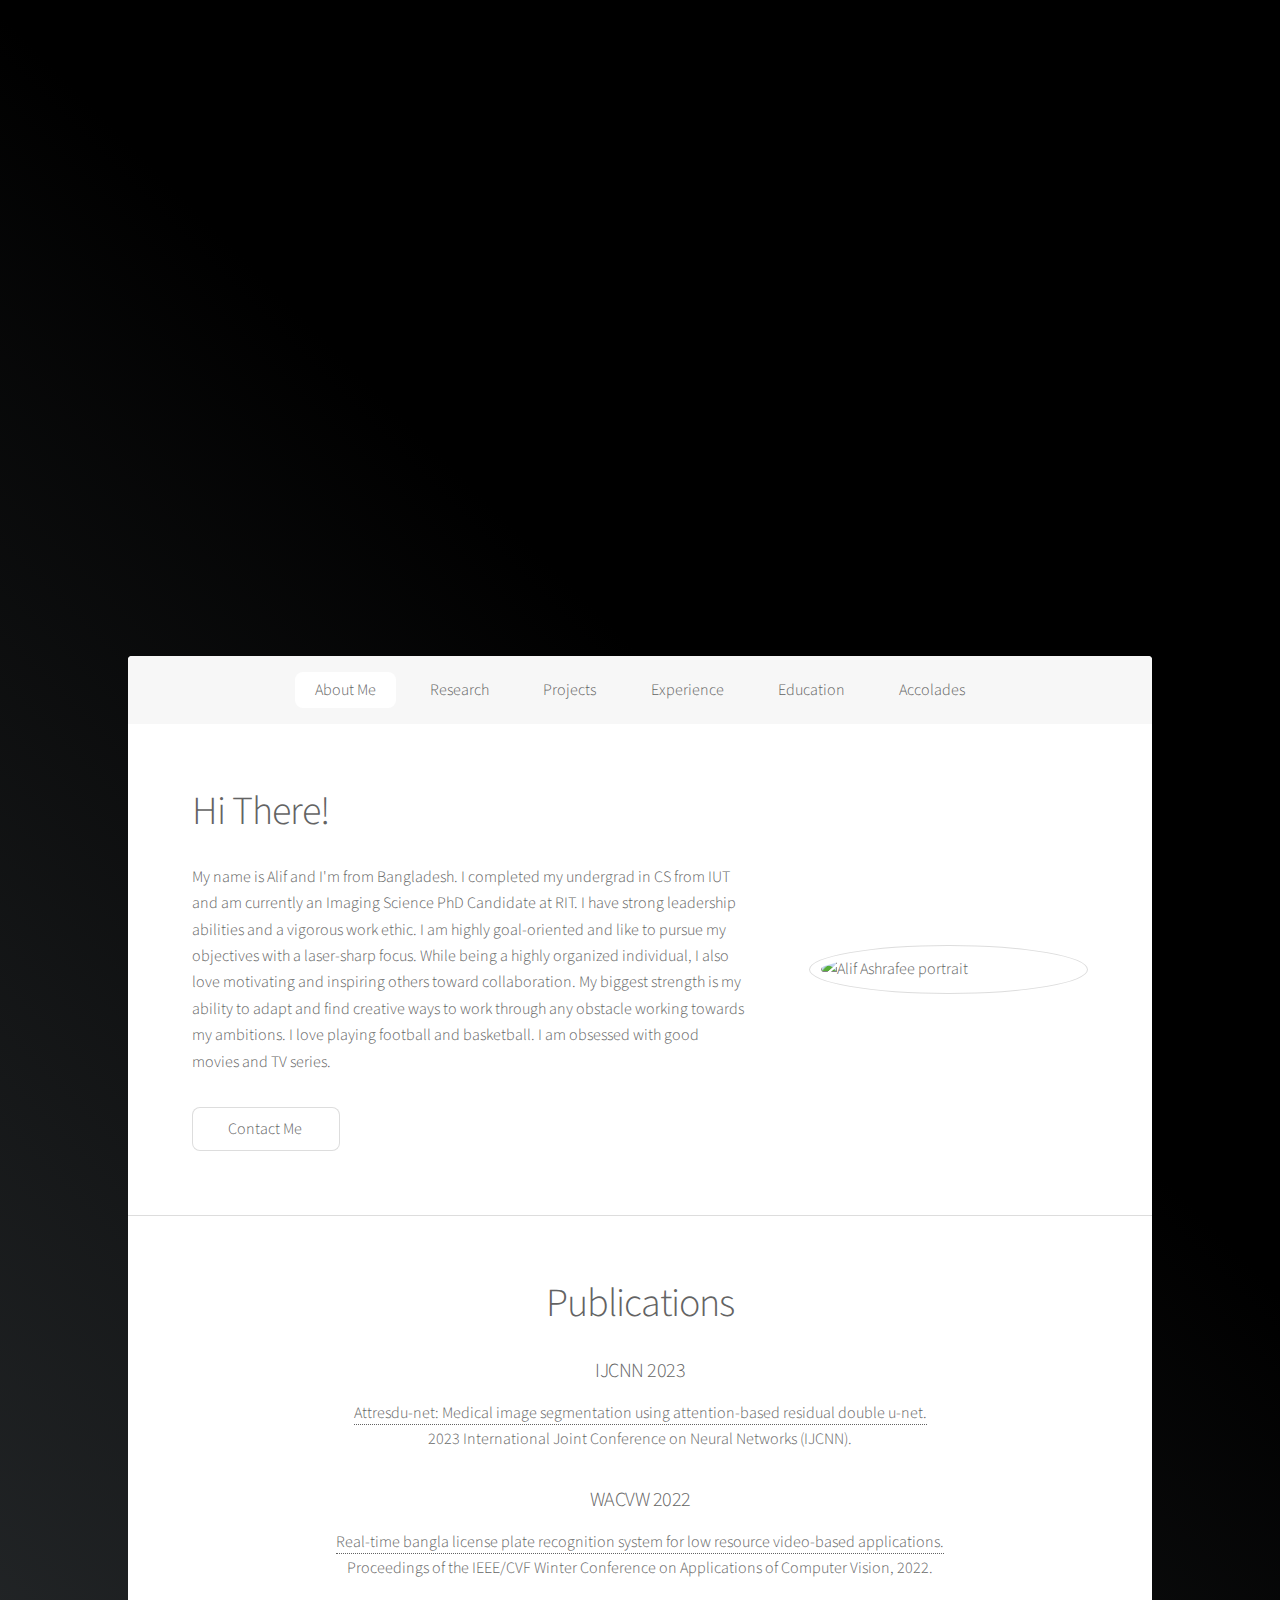
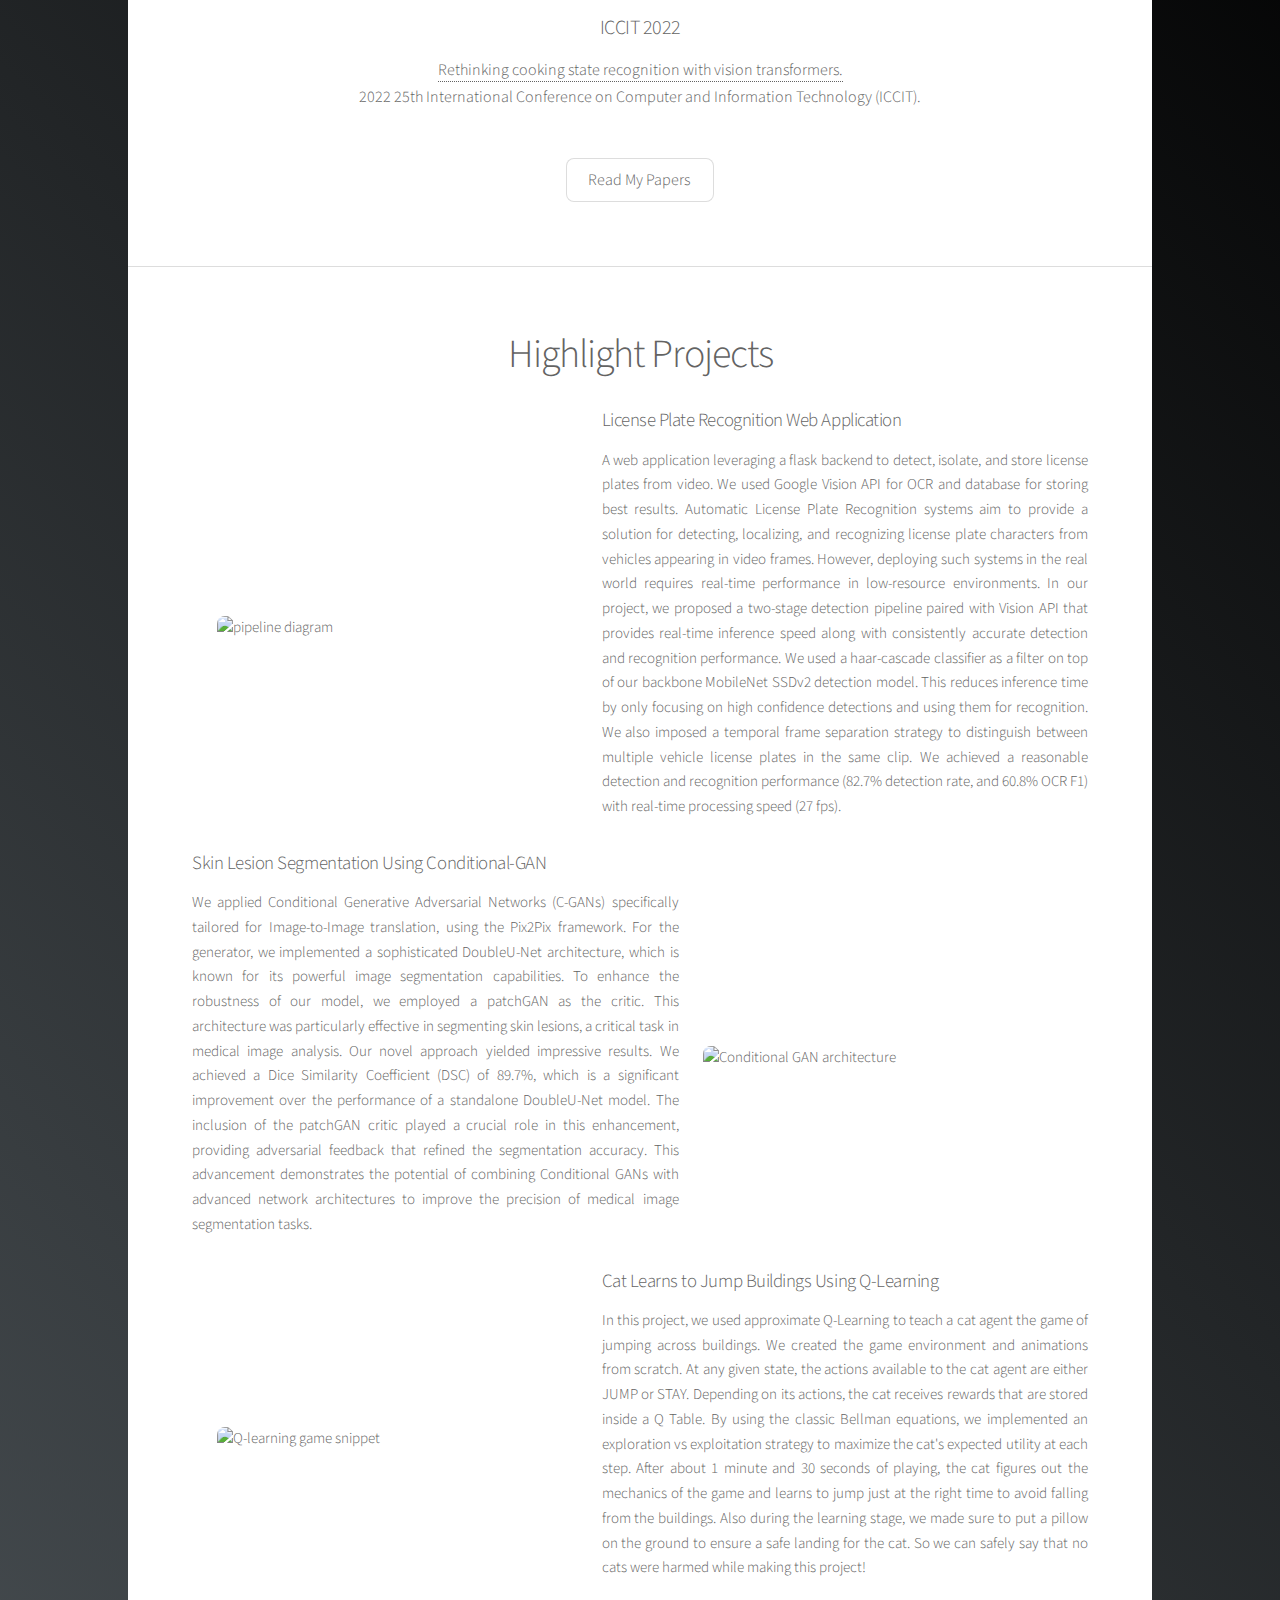
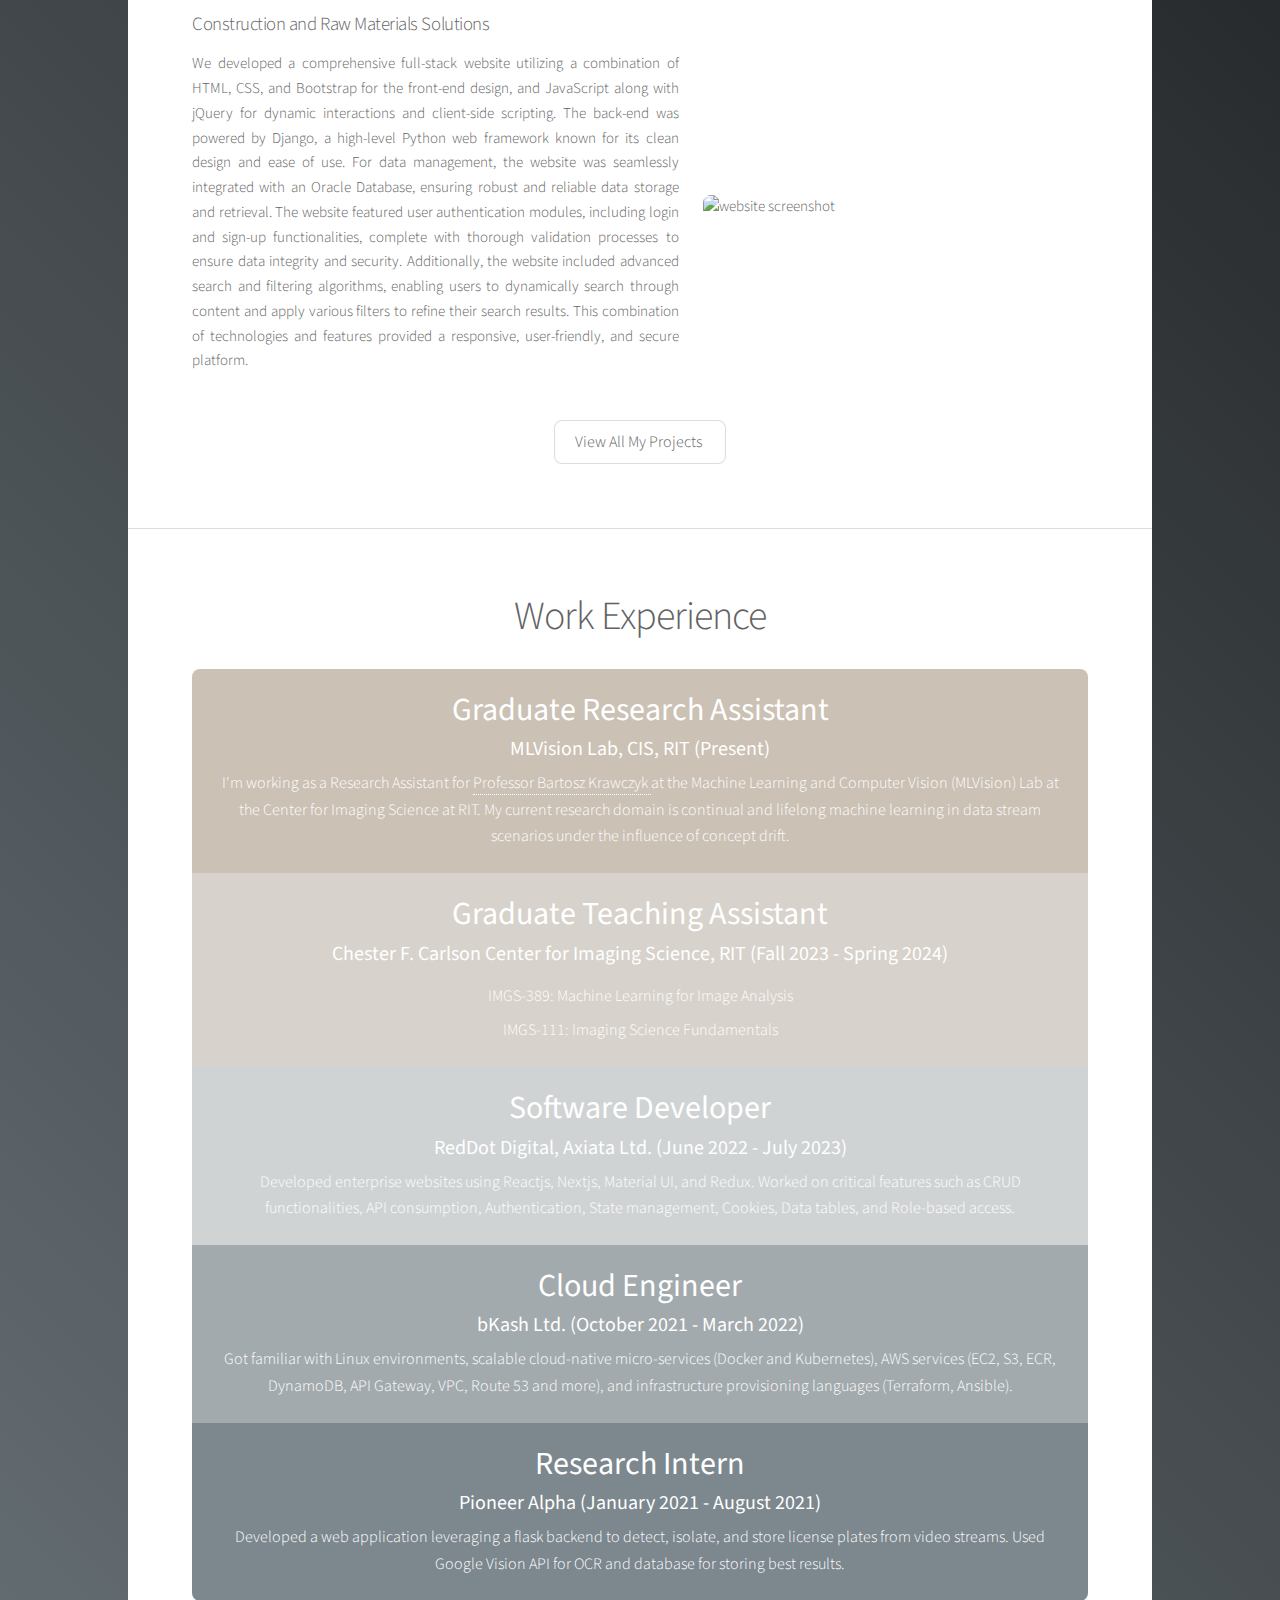
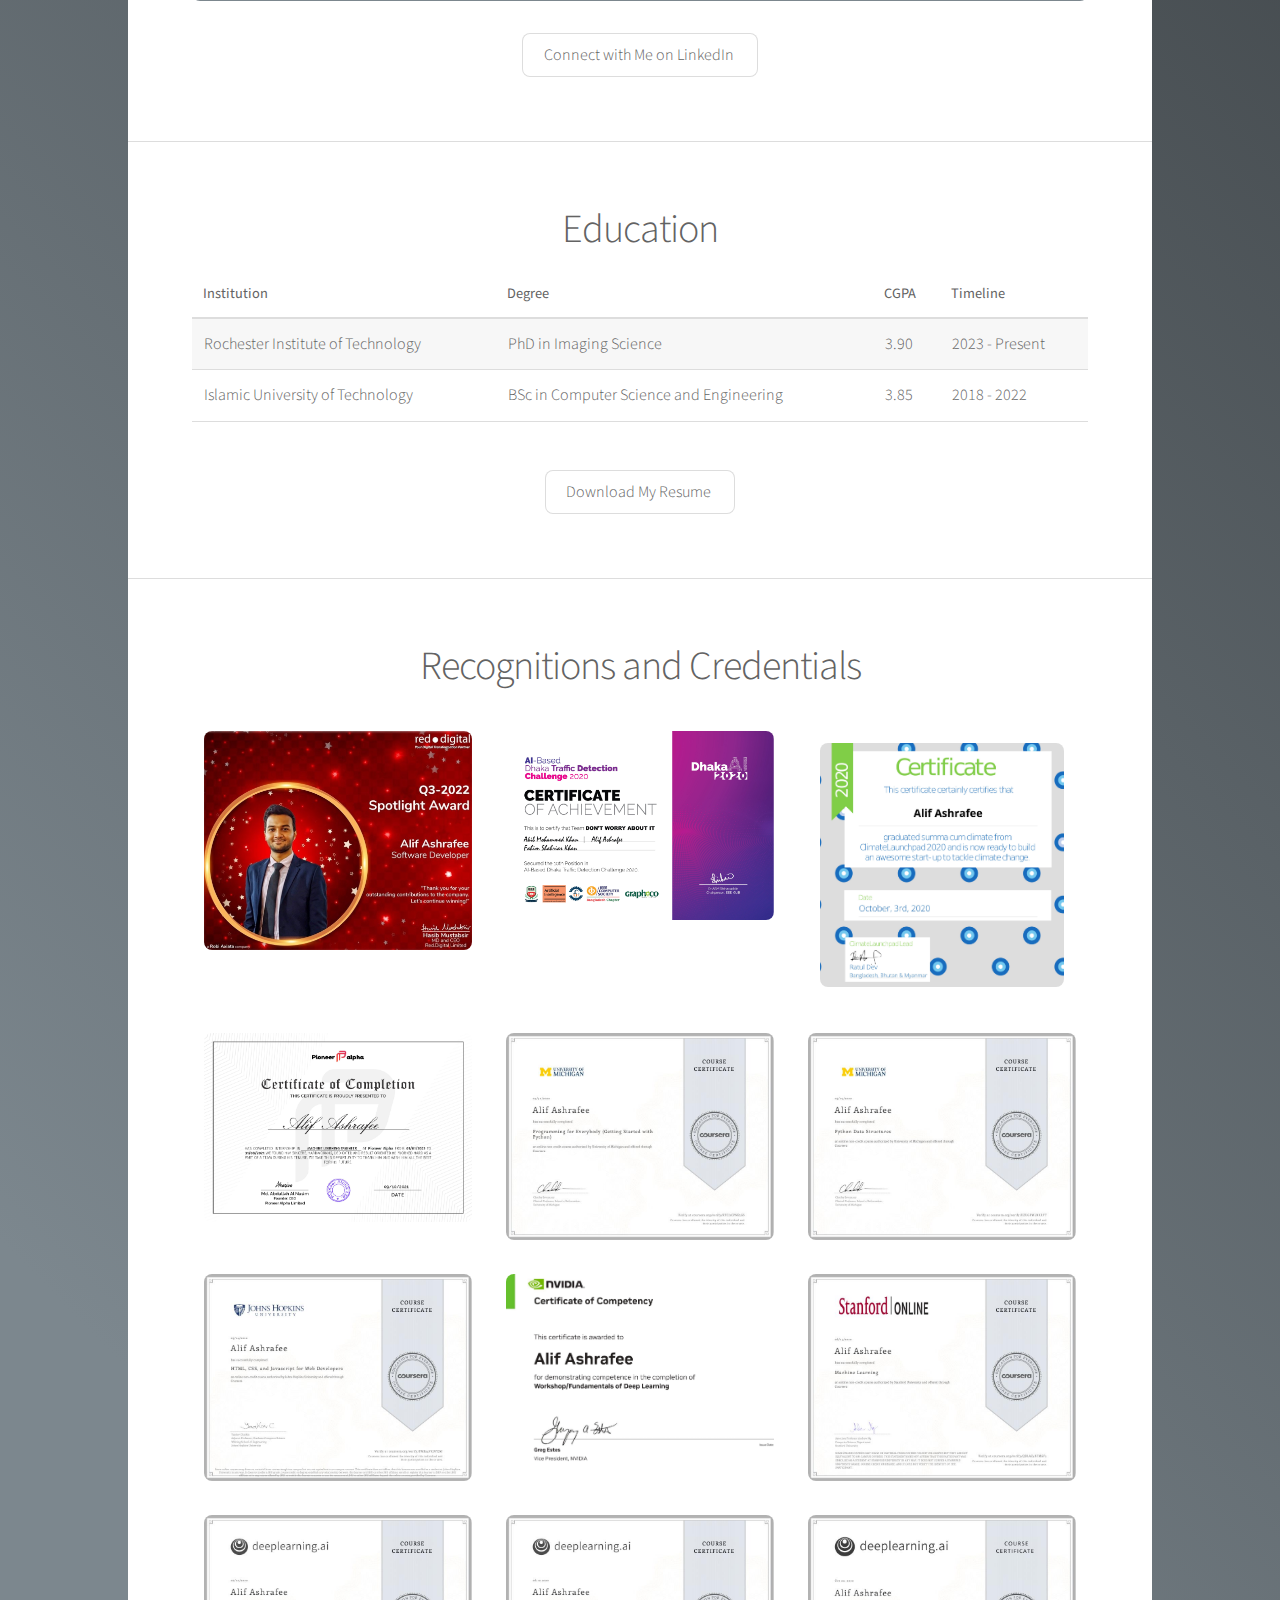
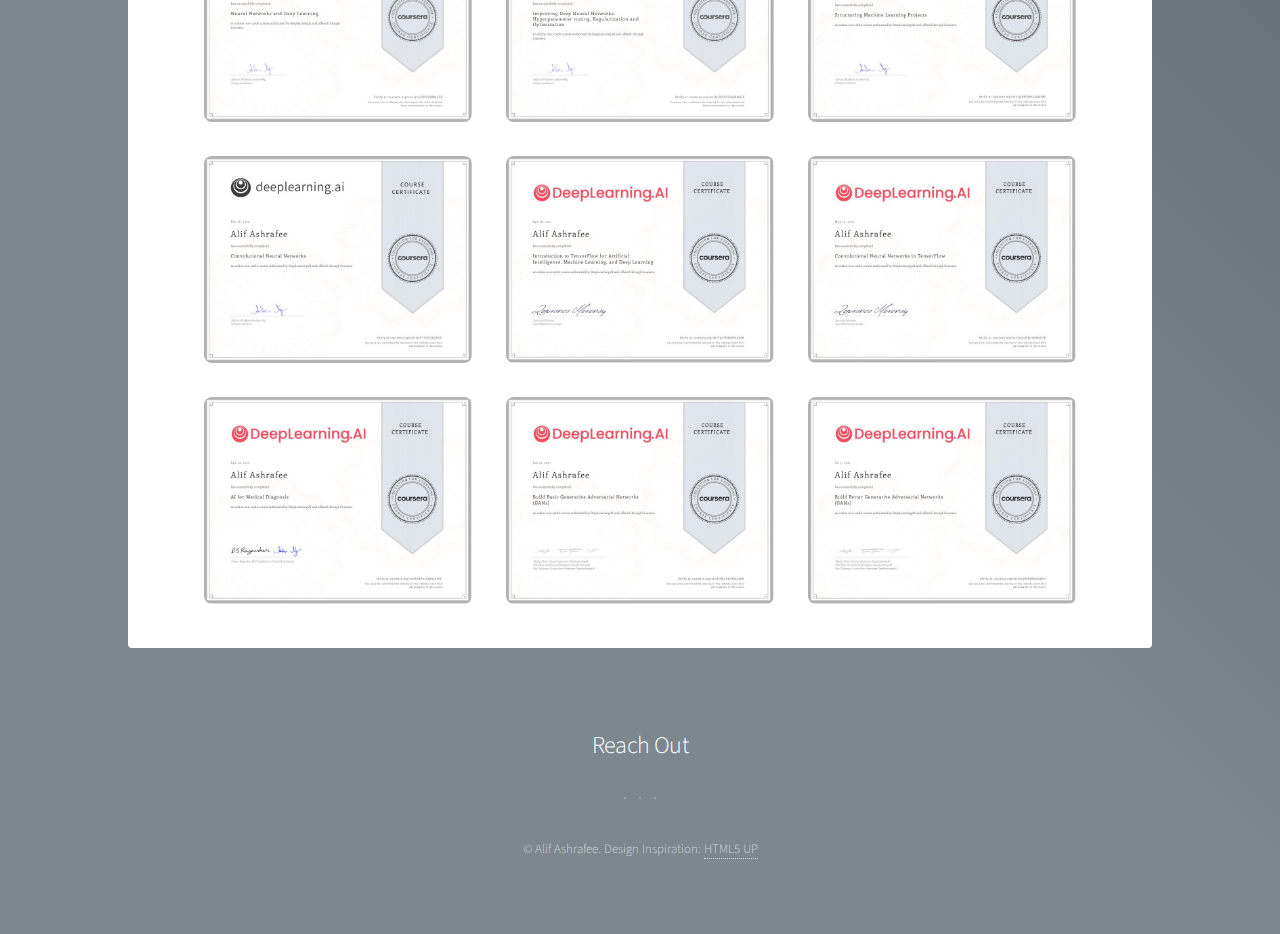
==== commit 70bf5289: "Awards grid fixed, unnecessary CSS removed" ====
--- a/index.html
+++ b/index.html
@@ -10,6 +10,7 @@
 	<title>Alif Ashrafee</title>
 	<meta charset="utf-8" />
 	<meta name="viewport" content="width=device-width, initial-scale=1, user-scalable=no" />
+	<meta name="google-site-verification" content="swuzCbpeeaU_kDoHW1UIw7JRQjizXD8N1gi3_7qd0VY" />
 	<meta name="description"
 		content="Portfolio of Alif Ashrafee, a Computer Scientist specializing in Computer Vision and Imaging Science.">
 	<meta name="keywords" content="Alif Ashrafee, Computer Scientist, CS, Computer Vision, Imaging Science, Research, Portfolio, 
@@ -407,114 +408,114 @@
 
 			<section id="accolades" class="main special">
 				<header>
-					<h1>Credentials and Recognitions</h1>
+					<h1>Recognitions and Credentials</h1>
 				</header>
-				<div class="box alt">
-					<div class="row gtr-uniform">
-						<div class="col-3">
-							<span class="accolade-image fit">
-								<img src="images/accolades/spotlight-award.jpg" alt="Spotlight Award" />
-							</span>
-						</div>
-						<div class="col-3">
-							<span class="accolade-image fit">
-								<img src="images/accolades/Dhaka-Ai-10.jpg" alt="Dhaka Ai Certificate" />
-							</span>
-						</div>
-						<div class="col-3">
-							<span class="accolade-image fit">
-								<img src="images/accolades/PA-intern-certificate.jpg" alt="Internship Certificate" />
-							</span>
-						</div>
-						<div class="col-3">
+				<div class="grid">
+					<div class="grid-item">
+						<span class="accolade-image fit">
+							<img src="images/accolades/spotlight-award.jpg" alt="Spotlight Award" />
+						</span>
+					</div>
+					<div class="grid-item">
+						<span class="accolade-image fit">
+							<img src="images/accolades/Dhaka-Ai-10.jpg" alt="Dhaka Ai Certificate" />
+						</span>
+					</div>
+					<div class="grid-item">
+						<span class="accolade-image fit">
 							<span class="accolade-image fit">
 								<img src="images/accolades/climate-launchpad-certificate.jpg"
 									alt="Climate Launchpad Certificate" />
 							</span>
-						</div>
-						<div class="col-3">
-							<span class="accolade-image fit">
-								<img src="images/accolades/Coursera-RTCJ2CPNP5GS.jpg"
-									alt="Coursera Programming for Everybody Certificate" />
-							</span>
-						</div>
-						<div class="col-3">
-							<span class="accolade-image fit">
-								<img src="images/accolades/Coursera-UZUGPWLNKRVT.jpg"
-									alt="Coursera Python Data Structures Certificate" />
-							</span>
-						</div>
-						<div class="col-3">
-							<span class="accolade-image fit">
-								<img src="images/accolades/Coursera-FMB24VKUYENJ.jpg"
-									alt="Coursera Web Developer Certificate" />
-							</span>
-						</div>
-						<div class="col-3">
-							<span class="accolade-image fit">
-								<img src="images/accolades/nVIDIA-certificate.jpg" alt="nVIDIA Certificate" />
-							</span>
-						</div>
-						<div class="col-3">
-							<span class="accolade-image fit">
-								<img src="images/accolades/Coursera-QDLAZ4BTMGF5.jpg"
-									alt="Coursera Machine Learning Certificate" />
-							</span>
-						</div>
-						<div class="col-3">
-							<span class="accolade-image fit">
-								<img src="images/accolades/Coursera-59YPVYMW9EEX.jpg"
-									alt="Coursera Neural Networks Certificate" />
-							</span>
-						</div>
-						<div class="col-3">
-							<span class="accolade-image fit">
-								<img src="images/accolades/Coursera-XDHYEBAH8QGX.jpg"
-									alt="Coursera Improving Neural Networks Certificate" />
-							</span>
-						</div>
-						<div class="col-3">
-							<span class="accolade-image fit">
-								<img src="images/accolades/Coursera-8PCMH33L4FNW.jpg"
-									alt="Coursera Structuring ML Projects Certificate" />
-							</span>
-						</div>
-						<div class="col-3">
-							<span class="accolade-image fit">
-								<img src="images/accolades/Coursera-HTTCD74Q2VJ5.jpg"
-									alt="Coursera Convolutional Neural Networks Certificate" />
-							</span>
-						</div>
-						<div class="col-3">
-							<span class="accolade-image fit">
-								<img src="images/accolades/Coursera-J3P4MPZL584R.jpg"
-									alt="Coursera Introduction to Tensorflow Certificate" />
-							</span>
-						</div>
-						<div class="col-3">
-							<span class="accolade-image fit">
-								<img src="images/accolades/Coursera-AUF8UYGM6UFR.jpg"
-									alt="Coursera CNNs in Tensorflow Certificate" />
-							</span>
-						</div>
-						<div class="col-3">
-							<span class="accolade-image fit">
-								<img src="images/accolades/Coursera-KFUUQD5LZ76T.jpg"
-									alt="Coursera AI for Medical Diagnosis Certificate" />
-							</span>
-						</div>
-						<div class="col-3">
-							<span class="accolade-image fit">
-								<img src="images/accolades/Coursera-MC5B7RNLL6ER.jpg"
-									alt="Coursera Basic GANs Certificate" />
-							</span>
-						</div>
-						<div class="col-3">
-							<span class="accolade-image fit">
-								<img src="images/accolades/Coursera-2RFR3RXGSGHH.jpg"
-									alt="Coursera Better GANs Certificate" />
-							</span>
-						</div>
+						</span>
+					</div>
+					<div class="grid-item">
+						<span class="accolade-image fit">
+							<img src="images/accolades/PA-intern-certificate.jpg" alt="Internship Certificate" />
+						</span>
+					</div>
+					<div class="grid-item">
+						<span class="accolade-image fit">
+							<img src="images/accolades/Coursera-RTCJ2CPNP5GS.jpg"
+								alt="Coursera Programming for Everybody Certificate" />
+						</span>
+					</div>
+					<div class="grid-item">
+						<span class="accolade-image fit">
+							<img src="images/accolades/Coursera-UZUGPWLNKRVT.jpg"
+								alt="Coursera Python Data Structures Certificate" />
+						</span>
+					</div>
+					<div class="grid-item">
+						<span class="accolade-image fit">
+							<img src="images/accolades/Coursera-FMB24VKUYENJ.jpg"
+								alt="Coursera Web Developer Certificate" />
+						</span>
+					</div>
+					<div class="grid-item">
+						<span class="accolade-image fit">
+							<img src="images/accolades/nVIDIA-certificate.jpg" alt="nVIDIA Certificate" />
+						</span>
+					</div>
+					<div class="grid-item">
+						<span class="accolade-image fit">
+							<img src="images/accolades/Coursera-QDLAZ4BTMGF5.jpg"
+								alt="Coursera Machine Learning Certificate" />
+						</span>
+					</div>
+					<div class="grid-item">
+						<span class="accolade-image fit">
+							<img src="images/accolades/Coursera-59YPVYMW9EEX.jpg"
+								alt="Coursera Neural Networks Certificate" />
+						</span>
+					</div>
+					<div class="grid-item">
+						<span class="accolade-image fit">
+							<img src="images/accolades/Coursera-XDHYEBAH8QGX.jpg"
+								alt="Coursera Improving Neural Networks Certificate" />
+						</span>
+					</div>
+					<div class="grid-item">
+						<span class="accolade-image fit">
+							<img src="images/accolades/Coursera-8PCMH33L4FNW.jpg"
+								alt="Coursera Structuring ML Projects Certificate" />
+						</span>
+					</div>
+					<div class="grid-item">
+						<span class="accolade-image fit">
+							<img src="images/accolades/Coursera-HTTCD74Q2VJ5.jpg"
+								alt="Coursera Convolutional Neural Networks Certificate" />
+						</span>
+					</div>
+					<div class="grid-item">
+						<span class="accolade-image fit">
+							<img src="images/accolades/Coursera-J3P4MPZL584R.jpg"
+								alt="Coursera Introduction to Tensorflow Certificate" />
+						</span>
+					</div>
+					<div class="grid-item">
+						<span class="accolade-image fit">
+							<img src="images/accolades/Coursera-AUF8UYGM6UFR.jpg"
+								alt="Coursera CNNs in Tensorflow Certificate" />
+						</span>
+					</div>
+					<div class="grid-item">
+						<span class="accolade-image fit">
+							<img src="images/accolades/Coursera-KFUUQD5LZ76T.jpg"
+								alt="Coursera AI for Medical Diagnosis Certificate" />
+						</span>
+					</div>
+					<div class="grid-item">
+						<span class="accolade-image fit">
+							<img src="images/accolades/Coursera-MC5B7RNLL6ER.jpg"
+								alt="Coursera Basic GANs Certificate" />
+						</span>
+					</div>
+					<div class="grid-item">
+						<span class="accolade-image fit">
+							<img src="images/accolades/Coursera-2RFR3RXGSGHH.jpg"
+								alt="Coursera Better GANs Certificate" />
+						</span>
 					</div>
 				</div>
 			</section>
--- a/assets/css/main.css
+++ b/assets/css/main.css
@@ -193,9 +193,9 @@
 	background-color: #935d8c;
 
 	/* background-image: url("images/overlay.png"), -moz-linear-gradient(45deg, #000 15%, #f76902 85%);
-		background-image: url("images/overlay.png"), -webkit-linear-gradient(45deg, #000 15%, #f76902 85%);
-		background-image: url("images/overlay.png"), -ms-linear-gradient(45deg, #000 15%, #f76902 85%);
-		background-image: url("images/overlay.png"), linear-gradient(45deg, #000 15%, #f76902 85%); */
+	background-image: url("images/overlay.png"), -webkit-linear-gradient(45deg, #000 15%, #f76902 85%);
+	background-image: url("images/overlay.png"), -ms-linear-gradient(45deg, #000 15%, #f76902 85%);
+	background-image: url("images/overlay.png"), linear-gradient(45deg, #000 15%, #f76902 85%); */
 
 	background-image: url("images/overlay.png"), -moz-linear-gradient(45deg, #7c878e 15%, #000 85%);
 	background-image: url("images/overlay.png"), -webkit-linear-gradient(45deg, #7c878e 15%, #000 85%);
@@ -460,1499 +460,6 @@
 
 hr {
 	border-bottom-color: rgba(255, 255, 255, 0.35);
-}
-
-/* Row */
-
-.row {
-	display: flex;
-	flex-wrap: wrap;
-	box-sizing: border-box;
-	align-items: stretch;
-}
-
-.row>* {
-	box-sizing: border-box;
-}
-
-.row.gtr-uniform>*> :last-child {
-	margin-bottom: 0;
-}
-
-.row.aln-left {
-	justify-content: flex-start;
-}
-
-.row.aln-center {
-	justify-content: center;
-}
-
-.row.aln-right {
-	justify-content: flex-end;
-}
-
-.row.aln-top {
-	align-items: flex-start;
-}
-
-.row.aln-middle {
-	align-items: center;
-}
-
-.row.aln-bottom {
-	align-items: flex-end;
-}
-
-.row>.imp {
-	order: -1;
-}
-
-.row>.col-1 {
-	width: 8.33333%;
-}
-
-.row>.off-1 {
-	margin-left: 8.33333%;
-}
-
-.row>.col-2 {
-	width: 16.66667%;
-}
-
-.row>.off-2 {
-	margin-left: 16.66667%;
-}
-
-.row>.col-3 {
-	width: 25%;
-}
-
-.row>.off-3 {
-	margin-left: 25%;
-}
-
-.row>.col-4 {
-	width: 33.33333%;
-}
-
-.row>.off-4 {
-	margin-left: 33.33333%;
-}
-
-.row>.col-5 {
-	width: 41.66667%;
-}
-
-.row>.off-5 {
-	margin-left: 41.66667%;
-}
-
-.row>.col-6 {
-	width: 50%;
-}
-
-.row>.off-6 {
-	margin-left: 50%;
-}
-
-.row>.col-7 {
-	width: 58.33333%;
-}
-
-.row>.off-7 {
-	margin-left: 58.33333%;
-}
-
-.row>.col-8 {
-	width: 66.66667%;
-}
-
-.row>.off-8 {
-	margin-left: 66.66667%;
-}
-
-.row>.col-9 {
-	width: 75%;
-}
-
-.row>.off-9 {
-	margin-left: 75%;
-}
-
-.row>.col-10 {
-	width: 83.33333%;
-}
-
-.row>.off-10 {
-	margin-left: 83.33333%;
-}
-
-.row>.col-11 {
-	width: 91.66667%;
-}
-
-.row>.off-11 {
-	margin-left: 91.66667%;
-}
-
-.row>.col-12 {
-	width: 100%;
-}
-
-.row>.off-12 {
-	margin-left: 100%;
-}
-
-.row.gtr-0 {
-	margin-top: 0;
-	margin-left: 0em;
-}
-
-.row.gtr-0>* {
-	padding: 0 0 0 0em;
-}
-
-.row.gtr-0.gtr-uniform {
-	margin-top: 0em;
-}
-
-.row.gtr-0.gtr-uniform>* {
-	padding-top: 0em;
-}
-
-.row.gtr-25 {
-	margin-top: 0;
-	margin-left: -0.375em;
-}
-
-.row.gtr-25>* {
-	padding: 0 0 0 0.375em;
-}
-
-.row.gtr-25.gtr-uniform {
-	margin-top: -0.375em;
-}
-
-.row.gtr-25.gtr-uniform>* {
-	padding-top: 0.375em;
-}
-
-.row.gtr-50 {
-	margin-top: 0;
-	margin-left: -0.75em;
-}
-
-.row.gtr-50>* {
-	padding: 0 0 0 0.75em;
-}
-
-.row.gtr-50.gtr-uniform {
-	margin-top: -0.75em;
-}
-
-.row.gtr-50.gtr-uniform>* {
-	padding-top: 0.75em;
-}
-
-.row {
-	margin-top: 0;
-	margin-left: -1.5em;
-}
-
-.row>* {
-	padding: 0 0 0 1.5em;
-}
-
-.row.gtr-uniform {
-	margin-top: -1.5em;
-}
-
-.row.gtr-uniform>* {
-	padding-top: 1.5em;
-}
-
-.row.gtr-150 {
-	margin-top: 0;
-	margin-left: -2.25em;
-}
-
-.row.gtr-150>* {
-	padding: 0 0 0 2.25em;
-}
-
-.row.gtr-150.gtr-uniform {
-	margin-top: -2.25em;
-}
-
-.row.gtr-150.gtr-uniform>* {
-	padding-top: 2.25em;
-}
-
-.row.gtr-200 {
-	margin-top: 0;
-	margin-left: -3em;
-}
-
-.row.gtr-200>* {
-	padding: 0 0 0 3em;
-}
-
-.row.gtr-200.gtr-uniform {
-	margin-top: -3em;
-}
-
-.row.gtr-200.gtr-uniform>* {
-	padding-top: 3em;
-}
-
-@media screen and (max-width: 1680px) {
-
-	.row {
-		display: flex;
-		flex-wrap: wrap;
-		box-sizing: border-box;
-		align-items: stretch;
-	}
-
-	.row>* {
-		box-sizing: border-box;
-	}
-
-	.row.gtr-uniform>*> :last-child {
-		margin-bottom: 0;
-	}
-
-	.row.aln-left {
-		justify-content: flex-start;
-	}
-
-	.row.aln-center {
-		justify-content: center;
-	}
-
-	.row.aln-right {
-		justify-content: flex-end;
-	}
-
-	.row.aln-top {
-		align-items: flex-start;
-	}
-
-	.row.aln-middle {
-		align-items: center;
-	}
-
-	.row.aln-bottom {
-		align-items: flex-end;
-	}
-
-	.row>.imp-xlarge {
-		order: -1;
-	}
-
-	.row>.col-1-xlarge {
-		width: 8.33333%;
-	}
-
-	.row>.off-1-xlarge {
-		margin-left: 8.33333%;
-	}
-
-	.row>.col-2-xlarge {
-		width: 16.66667%;
-	}
-
-	.row>.off-2-xlarge {
-		margin-left: 16.66667%;
-	}
-
-	.row>.col-3-xlarge {
-		width: 25%;
-	}
-
-	.row>.off-3-xlarge {
-		margin-left: 25%;
-	}
-
-	.row>.col-4-xlarge {
-		width: 33.33333%;
-	}
-
-	.row>.off-4-xlarge {
-		margin-left: 33.33333%;
-	}
-
-	.row>.col-5-xlarge {
-		width: 41.66667%;
-	}
-
-	.row>.off-5-xlarge {
-		margin-left: 41.66667%;
-	}
-
-	.row>.col-6-xlarge {
-		width: 50%;
-	}
-
-	.row>.off-6-xlarge {
-		margin-left: 50%;
-	}
-
-	.row>.col-7-xlarge {
-		width: 58.33333%;
-	}
-
-	.row>.off-7-xlarge {
-		margin-left: 58.33333%;
-	}
-
-	.row>.col-8-xlarge {
-		width: 66.66667%;
-	}
-
-	.row>.off-8-xlarge {
-		margin-left: 66.66667%;
-	}
-
-	.row>.col-9-xlarge {
-		width: 75%;
-	}
-
-	.row>.off-9-xlarge {
-		margin-left: 75%;
-	}
-
-	.row>.col-10-xlarge {
-		width: 83.33333%;
-	}
-
-	.row>.off-10-xlarge {
-		margin-left: 83.33333%;
-	}
-
-	.row>.col-11-xlarge {
-		width: 91.66667%;
-	}
-
-	.row>.off-11-xlarge {
-		margin-left: 91.66667%;
-	}
-
-	.row>.col-12-xlarge {
-		width: 100%;
-	}
-
-	.row>.off-12-xlarge {
-		margin-left: 100%;
-	}
-
-	.row.gtr-0 {
-		margin-top: 0;
-		margin-left: 0em;
-	}
-
-	.row.gtr-0>* {
-		padding: 0 0 0 0em;
-	}
-
-	.row.gtr-0.gtr-uniform {
-		margin-top: 0em;
-	}
-
-	.row.gtr-0.gtr-uniform>* {
-		padding-top: 0em;
-	}
-
-	.row.gtr-25 {
-		margin-top: 0;
-		margin-left: -0.375em;
-	}
-
-	.row.gtr-25>* {
-		padding: 0 0 0 0.375em;
-	}
-
-	.row.gtr-25.gtr-uniform {
-		margin-top: -0.375em;
-	}
-
-	.row.gtr-25.gtr-uniform>* {
-		padding-top: 0.375em;
-	}
-
-	.row.gtr-50 {
-		margin-top: 0;
-		margin-left: -0.75em;
-	}
-
-	.row.gtr-50>* {
-		padding: 0 0 0 0.75em;
-	}
-
-	.row.gtr-50.gtr-uniform {
-		margin-top: -0.75em;
-	}
-
-	.row.gtr-50.gtr-uniform>* {
-		padding-top: 0.75em;
-	}
-
-	.row {
-		margin-top: 0;
-		margin-left: -1.5em;
-	}
-
-	.row>* {
-		padding: 0 0 0 1.5em;
-	}
-
-	.row.gtr-uniform {
-		margin-top: -1.5em;
-	}
-
-	.row.gtr-uniform>* {
-		padding-top: 1.5em;
-	}
-
-	.row.gtr-150 {
-		margin-top: 0;
-		margin-left: -2.25em;
-	}
-
-	.row.gtr-150>* {
-		padding: 0 0 0 2.25em;
-	}
-
-	.row.gtr-150.gtr-uniform {
-		margin-top: -2.25em;
-	}
-
-	.row.gtr-150.gtr-uniform>* {
-		padding-top: 2.25em;
-	}
-
-	.row.gtr-200 {
-		margin-top: 0;
-		margin-left: -3em;
-	}
-
-	.row.gtr-200>* {
-		padding: 0 0 0 3em;
-	}
-
-	.row.gtr-200.gtr-uniform {
-		margin-top: -3em;
-	}
-
-	.row.gtr-200.gtr-uniform>* {
-		padding-top: 3em;
-	}
-
-}
-
-@media screen and (max-width: 1280px) {
-
-	.row {
-		display: flex;
-		flex-wrap: wrap;
-		box-sizing: border-box;
-		align-items: stretch;
-	}
-
-	.row>* {
-		box-sizing: border-box;
-	}
-
-	.row.gtr-uniform>*> :last-child {
-		margin-bottom: 0;
-	}
-
-	.row.aln-left {
-		justify-content: flex-start;
-	}
-
-	.row.aln-center {
-		justify-content: center;
-	}
-
-	.row.aln-right {
-		justify-content: flex-end;
-	}
-
-	.row.aln-top {
-		align-items: flex-start;
-	}
-
-	.row.aln-middle {
-		align-items: center;
-	}
-
-	.row.aln-bottom {
-		align-items: flex-end;
-	}
-
-	.row>.imp-large {
-		order: -1;
-	}
-
-	.row>.col-1-large {
-		width: 8.33333%;
-	}
-
-	.row>.off-1-large {
-		margin-left: 8.33333%;
-	}
-
-	.row>.col-2-large {
-		width: 16.66667%;
-	}
-
-	.row>.off-2-large {
-		margin-left: 16.66667%;
-	}
-
-	.row>.col-3-large {
-		width: 25%;
-	}
-
-	.row>.off-3-large {
-		margin-left: 25%;
-	}
-
-	.row>.col-4-large {
-		width: 33.33333%;
-	}
-
-	.row>.off-4-large {
-		margin-left: 33.33333%;
-	}
-
-	.row>.col-5-large {
-		width: 41.66667%;
-	}
-
-	.row>.off-5-large {
-		margin-left: 41.66667%;
-	}
-
-	.row>.col-6-large {
-		width: 50%;
-	}
-
-	.row>.off-6-large {
-		margin-left: 50%;
-	}
-
-	.row>.col-7-large {
-		width: 58.33333%;
-	}
-
-	.row>.off-7-large {
-		margin-left: 58.33333%;
-	}
-
-	.row>.col-8-large {
-		width: 66.66667%;
-	}
-
-	.row>.off-8-large {
-		margin-left: 66.66667%;
-	}
-
-	.row>.col-9-large {
-		width: 75%;
-	}
-
-	.row>.off-9-large {
-		margin-left: 75%;
-	}
-
-	.row>.col-10-large {
-		width: 83.33333%;
-	}
-
-	.row>.off-10-large {
-		margin-left: 83.33333%;
-	}
-
-	.row>.col-11-large {
-		width: 91.66667%;
-	}
-
-	.row>.off-11-large {
-		margin-left: 91.66667%;
-	}
-
-	.row>.col-12-large {
-		width: 100%;
-	}
-
-	.row>.off-12-large {
-		margin-left: 100%;
-	}
-
-	.row.gtr-0 {
-		margin-top: 0;
-		margin-left: 0em;
-	}
-
-	.row.gtr-0>* {
-		padding: 0 0 0 0em;
-	}
-
-	.row.gtr-0.gtr-uniform {
-		margin-top: 0em;
-	}
-
-	.row.gtr-0.gtr-uniform>* {
-		padding-top: 0em;
-	}
-
-	.row.gtr-25 {
-		margin-top: 0;
-		margin-left: -0.375em;
-	}
-
-	.row.gtr-25>* {
-		padding: 0 0 0 0.375em;
-	}
-
-	.row.gtr-25.gtr-uniform {
-		margin-top: -0.375em;
-	}
-
-	.row.gtr-25.gtr-uniform>* {
-		padding-top: 0.375em;
-	}
-
-	.row.gtr-50 {
-		margin-top: 0;
-		margin-left: -0.75em;
-	}
-
-	.row.gtr-50>* {
-		padding: 0 0 0 0.75em;
-	}
-
-	.row.gtr-50.gtr-uniform {
-		margin-top: -0.75em;
-	}
-
-	.row.gtr-50.gtr-uniform>* {
-		padding-top: 0.75em;
-	}
-
-	.row {
-		margin-top: 0;
-		margin-left: -1.5em;
-	}
-
-	.row>* {
-		padding: 0 0 0 1.5em;
-	}
-
-	.row.gtr-uniform {
-		margin-top: -1.5em;
-	}
-
-	.row.gtr-uniform>* {
-		padding-top: 1.5em;
-	}
-
-	.row.gtr-150 {
-		margin-top: 0;
-		margin-left: -2.25em;
-	}
-
-	.row.gtr-150>* {
-		padding: 0 0 0 2.25em;
-	}
-
-	.row.gtr-150.gtr-uniform {
-		margin-top: -2.25em;
-	}
-
-	.row.gtr-150.gtr-uniform>* {
-		padding-top: 2.25em;
-	}
-
-	.row.gtr-200 {
-		margin-top: 0;
-		margin-left: -3em;
-	}
-
-	.row.gtr-200>* {
-		padding: 0 0 0 3em;
-	}
-
-	.row.gtr-200.gtr-uniform {
-		margin-top: -3em;
-	}
-
-	.row.gtr-200.gtr-uniform>* {
-		padding-top: 3em;
-	}
-
-}
-
-@media screen and (max-width: 980px) {
-
-	.row {
-		display: flex;
-		flex-wrap: wrap;
-		box-sizing: border-box;
-		align-items: stretch;
-	}
-
-	.row>* {
-		box-sizing: border-box;
-	}
-
-	.row.gtr-uniform>*> :last-child {
-		margin-bottom: 0;
-	}
-
-	.row.aln-left {
-		justify-content: flex-start;
-	}
-
-	.row.aln-center {
-		justify-content: center;
-	}
-
-	.row.aln-right {
-		justify-content: flex-end;
-	}
-
-	.row.aln-top {
-		align-items: flex-start;
-	}
-
-	.row.aln-middle {
-		align-items: center;
-	}
-
-	.row.aln-bottom {
-		align-items: flex-end;
-	}
-
-	.row>.imp-medium {
-		order: -1;
-	}
-
-	.row>.col-1-medium {
-		width: 8.33333%;
-	}
-
-	.row>.off-1-medium {
-		margin-left: 8.33333%;
-	}
-
-	.row>.col-2-medium {
-		width: 16.66667%;
-	}
-
-	.row>.off-2-medium {
-		margin-left: 16.66667%;
-	}
-
-	.row>.col-3-medium {
-		width: 25%;
-	}
-
-	.row>.off-3-medium {
-		margin-left: 25%;
-	}
-
-	.row>.col-4-medium {
-		width: 33.33333%;
-	}
-
-	.row>.off-4-medium {
-		margin-left: 33.33333%;
-	}
-
-	.row>.col-5-medium {
-		width: 41.66667%;
-	}
-
-	.row>.off-5-medium {
-		margin-left: 41.66667%;
-	}
-
-	.row>.col-6-medium {
-		width: 50%;
-	}
-
-	.row>.off-6-medium {
-		margin-left: 50%;
-	}
-
-	.row>.col-7-medium {
-		width: 58.33333%;
-	}
-
-	.row>.off-7-medium {
-		margin-left: 58.33333%;
-	}
-
-	.row>.col-8-medium {
-		width: 66.66667%;
-	}
-
-	.row>.off-8-medium {
-		margin-left: 66.66667%;
-	}
-
-	.row>.col-9-medium {
-		width: 75%;
-	}
-
-	.row>.off-9-medium {
-		margin-left: 75%;
-	}
-
-	.row>.col-10-medium {
-		width: 83.33333%;
-	}
-
-	.row>.off-10-medium {
-		margin-left: 83.33333%;
-	}
-
-	.row>.col-11-medium {
-		width: 91.66667%;
-	}
-
-	.row>.off-11-medium {
-		margin-left: 91.66667%;
-	}
-
-	.row>.col-12-medium {
-		width: 100%;
-	}
-
-	.row>.off-12-medium {
-		margin-left: 100%;
-	}
-
-	.row.gtr-0 {
-		margin-top: 0;
-		margin-left: 0em;
-	}
-
-	.row.gtr-0>* {
-		padding: 0 0 0 0em;
-	}
-
-	.row.gtr-0.gtr-uniform {
-		margin-top: 0em;
-	}
-
-	.row.gtr-0.gtr-uniform>* {
-		padding-top: 0em;
-	}
-
-	.row.gtr-25 {
-		margin-top: 0;
-		margin-left: -0.375em;
-	}
-
-	.row.gtr-25>* {
-		padding: 0 0 0 0.375em;
-	}
-
-	.row.gtr-25.gtr-uniform {
-		margin-top: -0.375em;
-	}
-
-	.row.gtr-25.gtr-uniform>* {
-		padding-top: 0.375em;
-	}
-
-	.row.gtr-50 {
-		margin-top: 0;
-		margin-left: -0.75em;
-	}
-
-	.row.gtr-50>* {
-		padding: 0 0 0 0.75em;
-	}
-
-	.row.gtr-50.gtr-uniform {
-		margin-top: -0.75em;
-	}
-
-	.row.gtr-50.gtr-uniform>* {
-		padding-top: 0.75em;
-	}
-
-	.row {
-		margin-top: 0;
-		margin-left: -1.5em;
-	}
-
-	.row>* {
-		padding: 0 0 0 1.5em;
-	}
-
-	.row.gtr-uniform {
-		margin-top: -1.5em;
-	}
-
-	.row.gtr-uniform>* {
-		padding-top: 1.5em;
-	}
-
-	.row.gtr-150 {
-		margin-top: 0;
-		margin-left: -2.25em;
-	}
-
-	.row.gtr-150>* {
-		padding: 0 0 0 2.25em;
-	}
-
-	.row.gtr-150.gtr-uniform {
-		margin-top: -2.25em;
-	}
-
-	.row.gtr-150.gtr-uniform>* {
-		padding-top: 2.25em;
-	}
-
-	.row.gtr-200 {
-		margin-top: 0;
-		margin-left: -3em;
-	}
-
-	.row.gtr-200>* {
-		padding: 0 0 0 3em;
-	}
-
-	.row.gtr-200.gtr-uniform {
-		margin-top: -3em;
-	}
-
-	.row.gtr-200.gtr-uniform>* {
-		padding-top: 3em;
-	}
-
-}
-
-@media screen and (max-width: 736px) {
-
-	.row {
-		display: flex;
-		flex-wrap: wrap;
-		box-sizing: border-box;
-		align-items: stretch;
-	}
-
-	.row>* {
-		box-sizing: border-box;
-	}
-
-	.row.gtr-uniform>*> :last-child {
-		margin-bottom: 0;
-	}
-
-	.row.aln-left {
-		justify-content: flex-start;
-	}
-
-	.row.aln-center {
-		justify-content: center;
-	}
-
-	.row.aln-right {
-		justify-content: flex-end;
-	}
-
-	.row.aln-top {
-		align-items: flex-start;
-	}
-
-	.row.aln-middle {
-		align-items: center;
-	}
-
-	.row.aln-bottom {
-		align-items: flex-end;
-	}
-
-	.row>.imp-small {
-		order: -1;
-	}
-
-	.row>.col-1-small {
-		width: 8.33333%;
-	}
-
-	.row>.off-1-small {
-		margin-left: 8.33333%;
-	}
-
-	.row>.col-2-small {
-		width: 16.66667%;
-	}
-
-	.row>.off-2-small {
-		margin-left: 16.66667%;
-	}
-
-	.row>.col-3-small {
-		width: 25%;
-	}
-
-	.row>.off-3-small {
-		margin-left: 25%;
-	}
-
-	.row>.col-4-small {
-		width: 33.33333%;
-	}
-
-	.row>.off-4-small {
-		margin-left: 33.33333%;
-	}
-
-	.row>.col-5-small {
-		width: 41.66667%;
-	}
-
-	.row>.off-5-small {
-		margin-left: 41.66667%;
-	}
-
-	.row>.col-6-small {
-		width: 50%;
-	}
-
-	.row>.off-6-small {
-		margin-left: 50%;
-	}
-
-	.row>.col-7-small {
-		width: 58.33333%;
-	}
-
-	.row>.off-7-small {
-		margin-left: 58.33333%;
-	}
-
-	.row>.col-8-small {
-		width: 66.66667%;
-	}
-
-	.row>.off-8-small {
-		margin-left: 66.66667%;
-	}
-
-	.row>.col-9-small {
-		width: 75%;
-	}
-
-	.row>.off-9-small {
-		margin-left: 75%;
-	}
-
-	.row>.col-10-small {
-		width: 83.33333%;
-	}
-
-	.row>.off-10-small {
-		margin-left: 83.33333%;
-	}
-
-	.row>.col-11-small {
-		width: 91.66667%;
-	}
-
-	.row>.off-11-small {
-		margin-left: 91.66667%;
-	}
-
-	.row>.col-12-small {
-		width: 100%;
-	}
-
-	.row>.off-12-small {
-		margin-left: 100%;
-	}
-
-	.row.gtr-0 {
-		margin-top: 0;
-		margin-left: 0em;
-	}
-
-	.row.gtr-0>* {
-		padding: 0 0 0 0em;
-	}
-
-	.row.gtr-0.gtr-uniform {
-		margin-top: 0em;
-	}
-
-	.row.gtr-0.gtr-uniform>* {
-		padding-top: 0em;
-	}
-
-	.row.gtr-25 {
-		margin-top: 0;
-		margin-left: -0.25em;
-	}
-
-	.row.gtr-25>* {
-		padding: 0 0 0 0.25em;
-	}
-
-	.row.gtr-25.gtr-uniform {
-		margin-top: -0.25em;
-	}
-
-	.row.gtr-25.gtr-uniform>* {
-		padding-top: 0.25em;
-	}
-
-	.row.gtr-50 {
-		margin-top: 0;
-		margin-left: -0.5em;
-	}
-
-	.row.gtr-50>* {
-		padding: 0 0 0 0.5em;
-	}
-
-	.row.gtr-50.gtr-uniform {
-		margin-top: -0.5em;
-	}
-
-	.row.gtr-50.gtr-uniform>* {
-		padding-top: 0.5em;
-	}
-
-	.row {
-		margin-top: 0;
-		margin-left: -1em;
-	}
-
-	.row>* {
-		padding: 0 0 0 1em;
-	}
-
-	.row.gtr-uniform {
-		margin-top: -1em;
-	}
-
-	.row.gtr-uniform>* {
-		padding-top: 1em;
-	}
-
-	.row.gtr-150 {
-		margin-top: 0;
-		margin-left: -1.5em;
-	}
-
-	.row.gtr-150>* {
-		padding: 0 0 0 1.5em;
-	}
-
-	.row.gtr-150.gtr-uniform {
-		margin-top: -1.5em;
-	}
-
-	.row.gtr-150.gtr-uniform>* {
-		padding-top: 1.5em;
-	}
-
-	.row.gtr-200 {
-		margin-top: 0;
-		margin-left: -2em;
-	}
-
-	.row.gtr-200>* {
-		padding: 0 0 0 2em;
-	}
-
-	.row.gtr-200.gtr-uniform {
-		margin-top: -2em;
-	}
-
-	.row.gtr-200.gtr-uniform>* {
-		padding-top: 2em;
-	}
-
-}
-
-@media screen and (max-width: 480px) {
-
-	.row {
-		display: flex;
-		flex-wrap: wrap;
-		box-sizing: border-box;
-		align-items: stretch;
-	}
-
-	.row>* {
-		box-sizing: border-box;
-	}
-
-	.row.gtr-uniform>*> :last-child {
-		margin-bottom: 0;
-	}
-
-	.row.aln-left {
-		justify-content: flex-start;
-	}
-
-	.row.aln-center {
-		justify-content: center;
-	}
-
-	.row.aln-right {
-		justify-content: flex-end;
-	}
-
-	.row.aln-top {
-		align-items: flex-start;
-	}
-
-	.row.aln-middle {
-		align-items: center;
-	}
-
-	.row.aln-bottom {
-		align-items: flex-end;
-	}
-
-	.row>.imp-xsmall {
-		order: -1;
-	}
-
-	.row>.col-1-xsmall {
-		width: 8.33333%;
-	}
-
-	.row>.off-1-xsmall {
-		margin-left: 8.33333%;
-	}
-
-	.row>.col-2-xsmall {
-		width: 16.66667%;
-	}
-
-	.row>.off-2-xsmall {
-		margin-left: 16.66667%;
-	}
-
-	.row>.col-3-xsmall {
-		width: 25%;
-	}
-
-	.row>.off-3-xsmall {
-		margin-left: 25%;
-	}
-
-	.row>.col-4-xsmall {
-		width: 33.33333%;
-	}
-
-	.row>.off-4-xsmall {
-		margin-left: 33.33333%;
-	}
-
-	.row>.col-5-xsmall {
-		width: 41.66667%;
-	}
-
-	.row>.off-5-xsmall {
-		margin-left: 41.66667%;
-	}
-
-	.row>.col-6-xsmall {
-		width: 50%;
-	}
-
-	.row>.off-6-xsmall {
-		margin-left: 50%;
-	}
-
-	.row>.col-7-xsmall {
-		width: 58.33333%;
-	}
-
-	.row>.off-7-xsmall {
-		margin-left: 58.33333%;
-	}
-
-	.row>.col-8-xsmall {
-		width: 66.66667%;
-	}
-
-	.row>.off-8-xsmall {
-		margin-left: 66.66667%;
-	}
-
-	.row>.col-9-xsmall {
-		width: 75%;
-	}
-
-	.row>.off-9-xsmall {
-		margin-left: 75%;
-	}
-
-	.row>.col-10-xsmall {
-		width: 83.33333%;
-	}
-
-	.row>.off-10-xsmall {
-		margin-left: 83.33333%;
-	}
-
-	.row>.col-11-xsmall {
-		width: 91.66667%;
-	}
-
-	.row>.off-11-xsmall {
-		margin-left: 91.66667%;
-	}
-
-	.row>.col-12-xsmall {
-		width: 100%;
-	}
-
-	.row>.off-12-xsmall {
-		margin-left: 100%;
-	}
-
-	.row.gtr-0 {
-		margin-top: 0;
-		margin-left: 0em;
-	}
-
-	.row.gtr-0>* {
-		padding: 0 0 0 0em;
-	}
-
-	.row.gtr-0.gtr-uniform {
-		margin-top: 0em;
-	}
-
-	.row.gtr-0.gtr-uniform>* {
-		padding-top: 0em;
-	}
-
-	.row.gtr-25 {
-		margin-top: 0;
-		margin-left: -0.3125em;
-	}
-
-	.row.gtr-25>* {
-		padding: 0 0 0 0.3125em;
-	}
-
-	.row.gtr-25.gtr-uniform {
-		margin-top: -0.3125em;
-	}
-
-	.row.gtr-25.gtr-uniform>* {
-		padding-top: 0.3125em;
-	}
-
-	.row.gtr-50 {
-		margin-top: 0;
-		margin-left: -0.625em;
-	}
-
-	.row.gtr-50>* {
-		padding: 0 0 0 0.625em;
-	}
-
-	.row.gtr-50.gtr-uniform {
-		margin-top: -0.625em;
-	}
-
-	.row.gtr-50.gtr-uniform>* {
-		padding-top: 0.625em;
-	}
-
-	.row {
-		margin-top: 0;
-		margin-left: -1.25em;
-	}
-
-	.row>* {
-		padding: 0 0 0 1.25em;
-	}
-
-	.row.gtr-uniform {
-		margin-top: -1.25em;
-	}
-
-	.row.gtr-uniform>* {
-		padding-top: 1.25em;
-	}
-
-	.row.gtr-150 {
-		margin-top: 0;
-		margin-left: -1.875em;
-	}
-
-	.row.gtr-150>* {
-		padding: 0 0 0 1.875em;
-	}
-
-	.row.gtr-150.gtr-uniform {
-		margin-top: -1.875em;
-	}
-
-	.row.gtr-150.gtr-uniform>* {
-		padding-top: 1.875em;
-	}
-
-	.row.gtr-200 {
-		margin-top: 0;
-		margin-left: -2.5em;
-	}
-
-	.row.gtr-200>* {
-		padding: 0 0 0 2.5em;
-	}
-
-	.row.gtr-200.gtr-uniform {
-		margin-top: -2.5em;
-	}
-
-	.row.gtr-200.gtr-uniform>* {
-		padding-top: 2.5em;
-	}
-
-}
-
-/* Box */
-
-.box {
-	border-radius: 8px;
-	border: solid;
-	margin-bottom: 2em;
-	padding: 1.5em;
-}
-
-.box> :last-child,
-.box> :last-child> :last-child,
-.box> :last-child> :last-child> :last-child {
-	margin-bottom: 0;
-}
-
-.box.alt {
-	border: 0;
-	border-radius: 0;
-	padding: 0;
-}
-
-.box {
-	border-color: rgba(255, 255, 255, 0.35);
 }
 
 /* Button */
@@ -2118,234 +625,6 @@
 	color: #ffffff !important;
 }
 
-/* Form */
-
-form {
-	margin: 0 0 2em 0;
-}
-
-label {
-	display: block;
-	font-size: 0.9em;
-	font-weight: 400;
-	margin: 0 0 1em 0;
-}
-
-input[type="text"],
-input[type="password"],
-input[type="email"],
-select,
-textarea {
-	-moz-appearance: none;
-	-webkit-appearance: none;
-	-ms-appearance: none;
-	appearance: none;
-	border-radius: 8px;
-	border: solid 1px;
-	color: inherit;
-	display: block;
-	outline: 0;
-	padding: 0 1em;
-	text-decoration: none;
-	width: 100%;
-}
-
-input[type="text"]:invalid,
-input[type="password"]:invalid,
-input[type="email"]:invalid,
-select:invalid,
-textarea:invalid {
-	box-shadow: none;
-}
-
-select {
-	background-size: 1.25rem;
-	background-repeat: no-repeat;
-	background-position: calc(100% - 1rem) center;
-	height: 2.75em;
-	padding-right: 2.75em;
-	text-overflow: ellipsis;
-}
-
-select:focus::-ms-value {
-	background-color: transparent;
-}
-
-select::-ms-expand {
-	display: none;
-}
-
-input[type="text"],
-input[type="password"],
-input[type="email"],
-select {
-	height: 2.75em;
-}
-
-textarea {
-	padding: 0.75em 1em;
-}
-
-input[type="checkbox"],
-input[type="radio"] {
-	-moz-appearance: none;
-	-webkit-appearance: none;
-	-ms-appearance: none;
-	appearance: none;
-	display: block;
-	float: left;
-	margin-right: -2em;
-	opacity: 0;
-	width: 1em;
-	z-index: -1;
-}
-
-input[type="checkbox"]+label,
-input[type="radio"]+label {
-	text-decoration: none;
-	cursor: pointer;
-	display: inline-block;
-	font-size: 1em;
-	font-weight: 300;
-	padding-left: 2.4em;
-	padding-right: 0.75em;
-	position: relative;
-}
-
-input[type="checkbox"]+label:before,
-input[type="radio"]+label:before {
-	-moz-osx-font-smoothing: grayscale;
-	-webkit-font-smoothing: antialiased;
-	display: inline-block;
-	font-style: normal;
-	font-variant: normal;
-	text-rendering: auto;
-	line-height: 1;
-	text-transform: none !important;
-	font-family: 'Font Awesome 5 Free';
-	font-weight: 900;
-}
-
-input[type="checkbox"]+label:before,
-input[type="radio"]+label:before {
-	border-radius: 8px;
-	border: solid 1px;
-	content: '';
-	display: inline-block;
-	font-size: 0.8em;
-	height: 2.0625em;
-	left: 0;
-	line-height: 2.0625em;
-	position: absolute;
-	text-align: center;
-	top: 0;
-	width: 2.0625em;
-}
-
-input[type="checkbox"]:checked+label:before,
-input[type="radio"]:checked+label:before {
-	content: '\f00c';
-}
-
-input[type="checkbox"]+label:before {
-	border-radius: 8px;
-}
-
-input[type="radio"]+label:before {
-	border-radius: 100%;
-}
-
-::-webkit-input-placeholder {
-	opacity: 1.0;
-}
-
-:-moz-placeholder {
-	opacity: 1.0;
-}
-
-::-moz-placeholder {
-	opacity: 1.0;
-}
-
-:-ms-input-placeholder {
-	opacity: 1.0;
-}
-
-label {
-	color: #ffffff;
-}
-
-input[type="text"],
-input[type="password"],
-input[type="email"],
-select,
-textarea {
-	background-color: rgba(255, 255, 255, 0.075);
-	border-color: rgba(255, 255, 255, 0.35);
-}
-
-input[type="text"]:focus,
-input[type="password"]:focus,
-input[type="email"]:focus,
-select:focus,
-textarea:focus {
-	border-color: #8cc9f0;
-	box-shadow: 0 0 0 1px #8cc9f0;
-}
-
-select {
-	background-image: url("data:image/svg+xml;charset=utf8,%3Csvg xmlns='http://www.w3.org/2000/svg' width='40' height='40' preserveAspectRatio='none' viewBox='0 0 40 40'%3E%3Cpath d='M9.4,12.3l10.4,10.4l10.4-10.4c0.2-0.2,0.5-0.4,0.9-0.4c0.3,0,0.6,0.1,0.9,0.4l3.3,3.3c0.2,0.2,0.4,0.5,0.4,0.9 c0,0.4-0.1,0.6-0.4,0.9L20.7,31.9c-0.2,0.2-0.5,0.4-0.9,0.4c-0.3,0-0.6-0.1-0.9-0.4L4.3,17.3c-0.2-0.2-0.4-0.5-0.4-0.9 c0-0.4,0.1-0.6,0.4-0.9l3.3-3.3c0.2-0.2,0.5-0.4,0.9-0.4S9.1,12.1,9.4,12.3z' fill='rgba(255, 255, 255, 0.35)' /%3E%3C/svg%3E");
-}
-
-select option {
-	color: #ffffff;
-	background: #935d8c;
-}
-
-input[type="checkbox"]+label,
-input[type="radio"]+label {
-	color: rgba(255, 255, 255, 0.65);
-}
-
-input[type="checkbox"]+label:before,
-input[type="radio"]+label:before {
-	background: rgba(255, 255, 255, 0.075);
-	border-color: rgba(255, 255, 255, 0.35);
-}
-
-input[type="checkbox"]:checked+label:before,
-input[type="radio"]:checked+label:before {
-	background-color: #ffffff;
-	border-color: #ffffff;
-	color: #935d8c;
-}
-
-input[type="checkbox"]:focus+label:before,
-input[type="radio"]:focus+label:before {
-	border-color: #8cc9f0;
-	box-shadow: 0 0 0 1px #8cc9f0;
-}
-
-::-webkit-input-placeholder {
-	color: rgba(255, 255, 255, 0.5) !important;
-}
-
-:-moz-placeholder {
-	color: rgba(255, 255, 255, 0.5) !important;
-}
-
-::-moz-placeholder {
-	color: rgba(255, 255, 255, 0.5) !important;
-}
-
-:-ms-input-placeholder {
-	color: rgba(255, 255, 255, 0.5) !important;
-}
-
-.formerize-placeholder {
-	color: rgba(255, 255, 255, 0.5) !important;
-}
-
 /* Icon */
 
 .icon {
@@ -2557,7 +836,7 @@
 
 .accolade-image.fit {
 	display: block;
-	margin: 0 0 2em 0;
+	padding: 0.75em;
 	width: 100%;
 }
 
@@ -2573,6 +852,37 @@
 
 .image.main img {
 	width: 100%;
+}
+
+/* Image Grid */
+
+.grid {
+	display: grid;
+	gap: 10px;
+}
+
+.grid-item img {
+	width: 100%;
+	height: auto;
+	display: block;
+}
+
+@media (min-width: 1024px) {
+	.grid {
+		grid-template-columns: repeat(3, 1fr);
+	}
+}
+
+@media (min-width: 600px) and (max-width: 1023px) {
+	.grid {
+		grid-template-columns: repeat(2, 1fr);
+	}
+}
+
+@media screen and (max-width: 599px) {
+	.grid {
+		grid-template-columns: 1fr;
+	}
 }
 
 /* List */
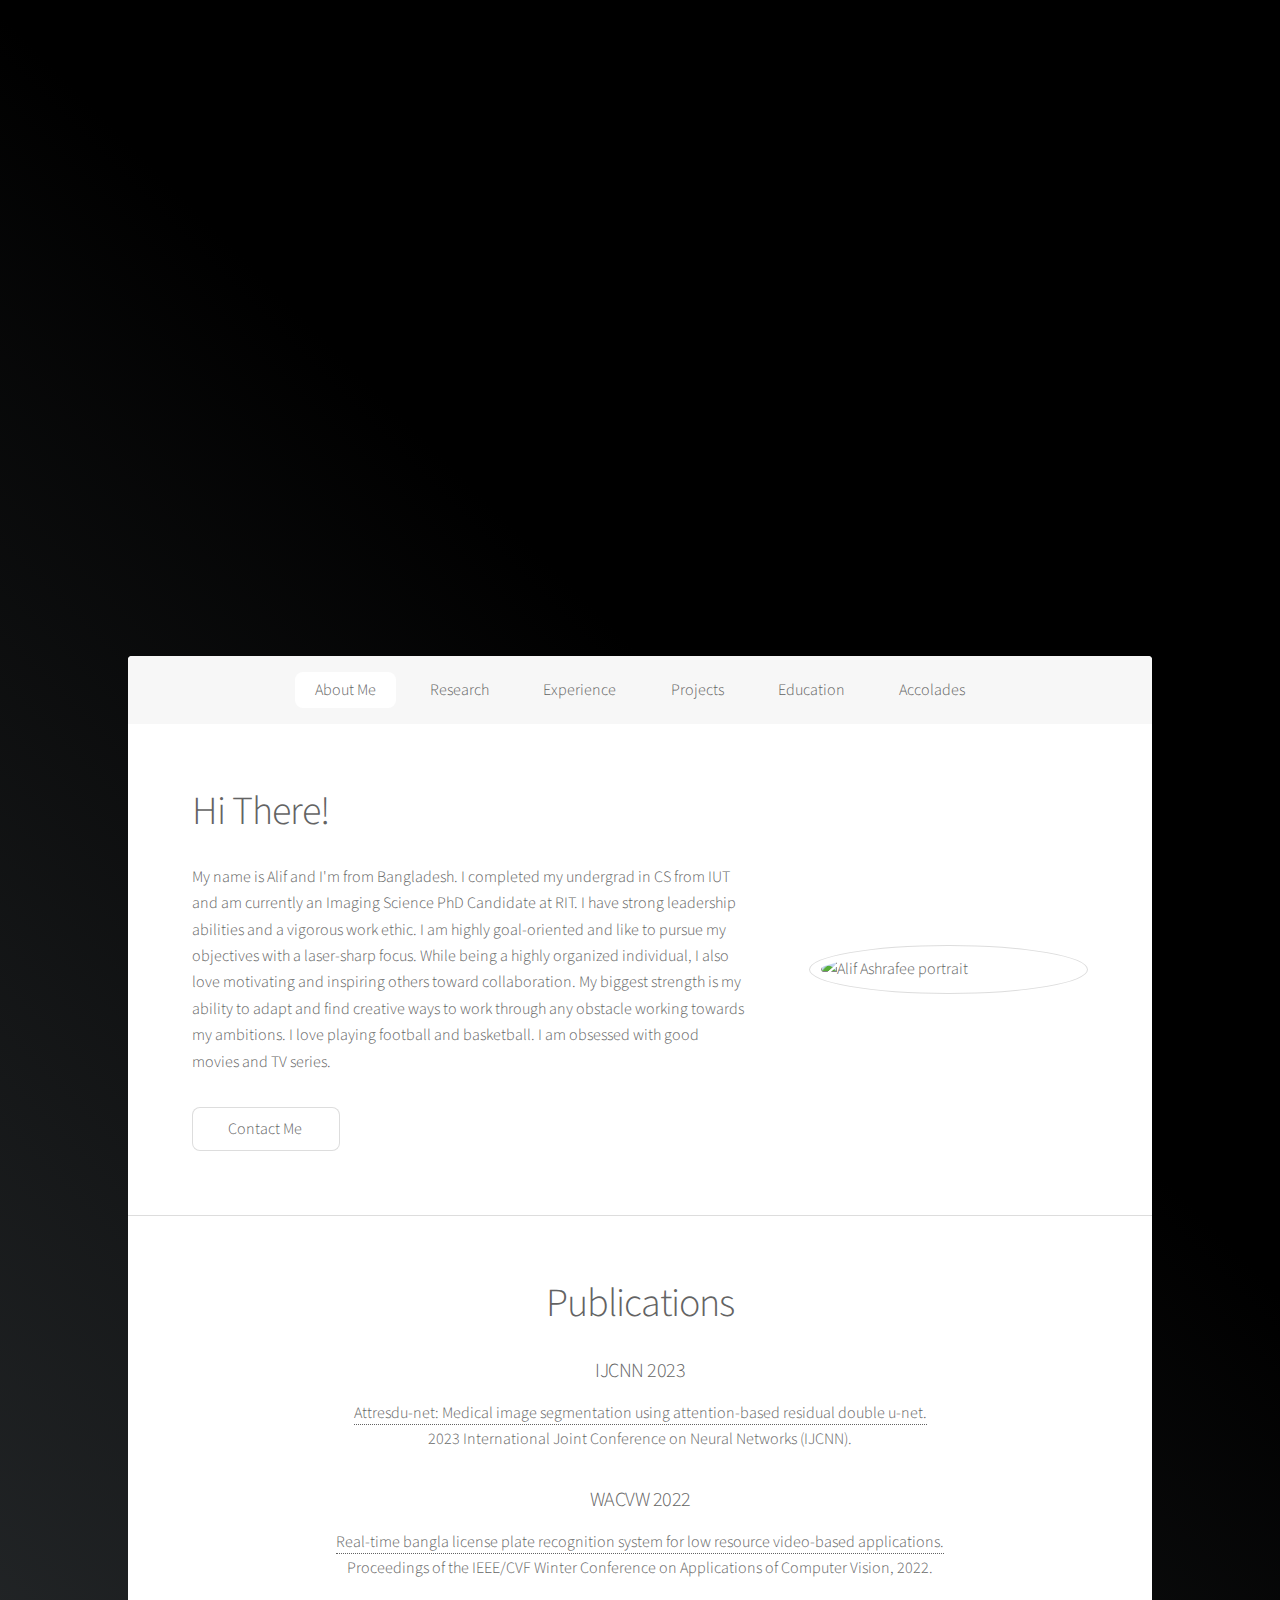
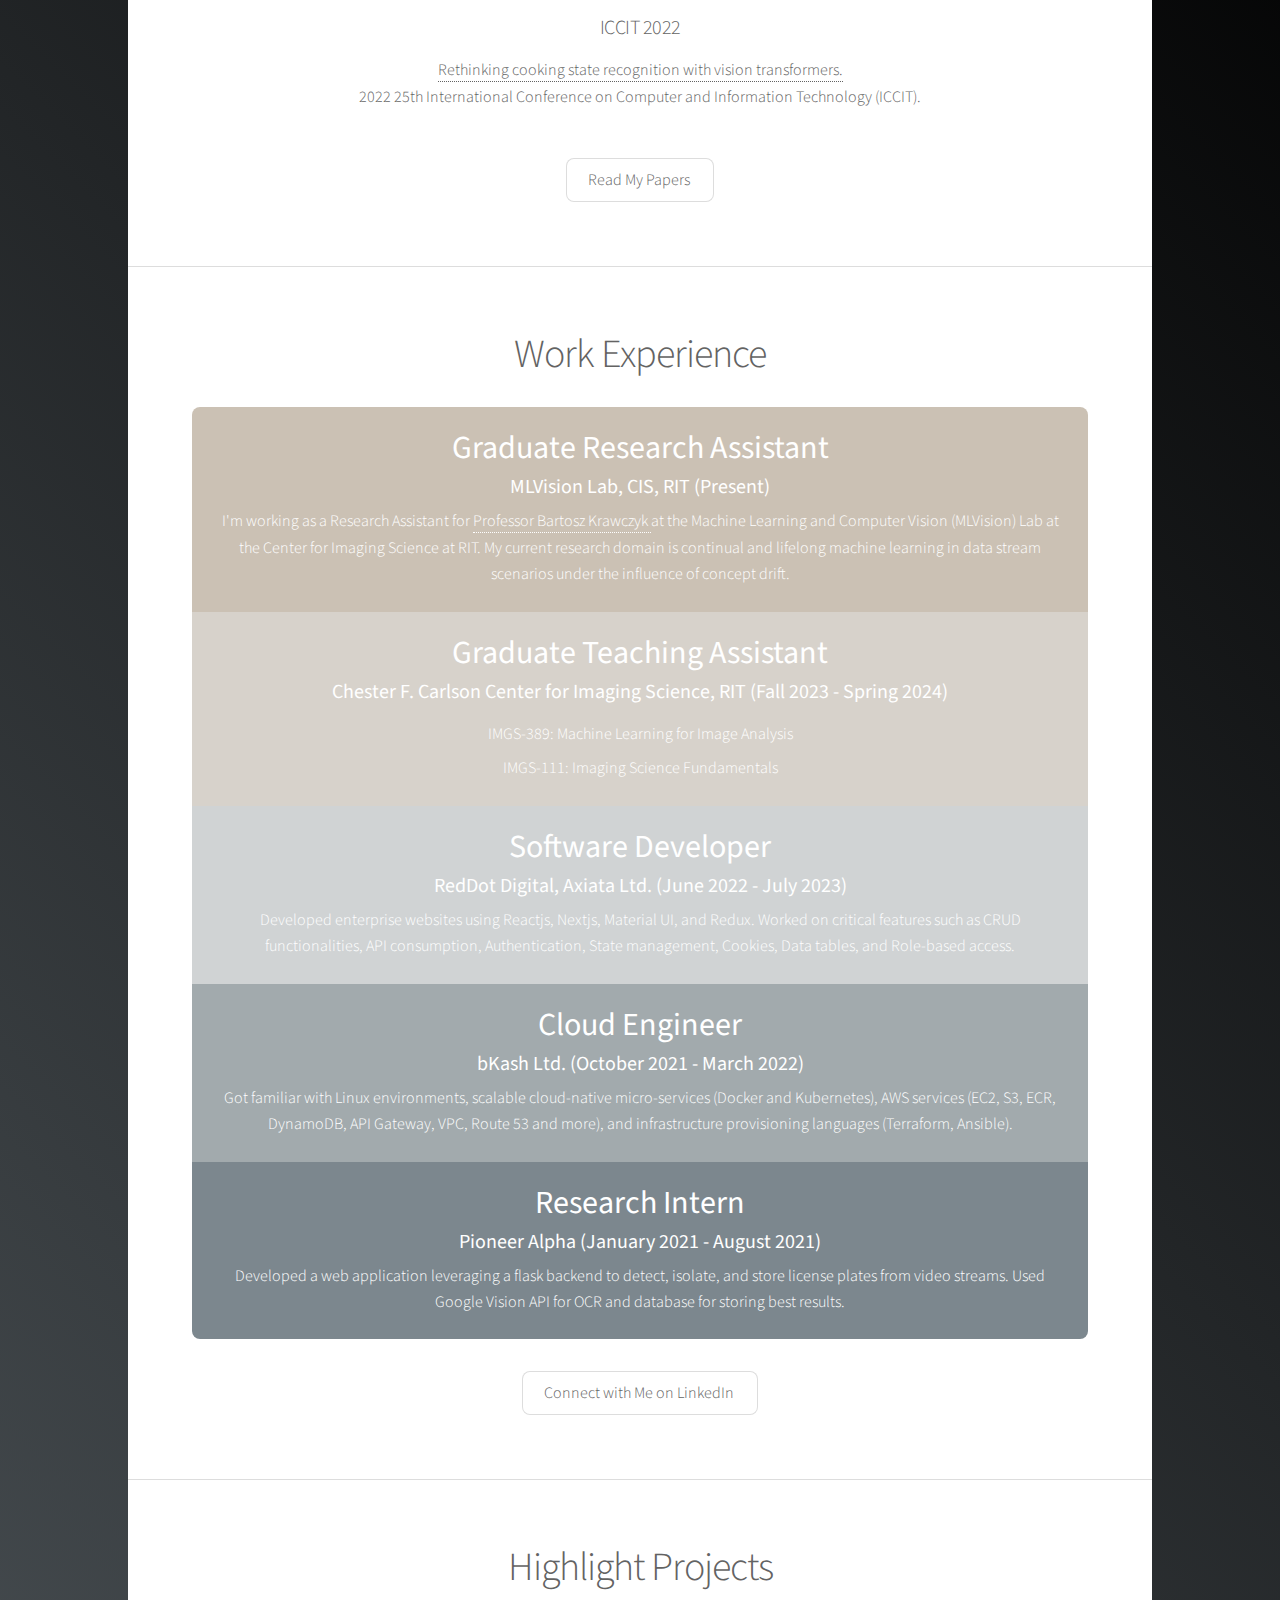
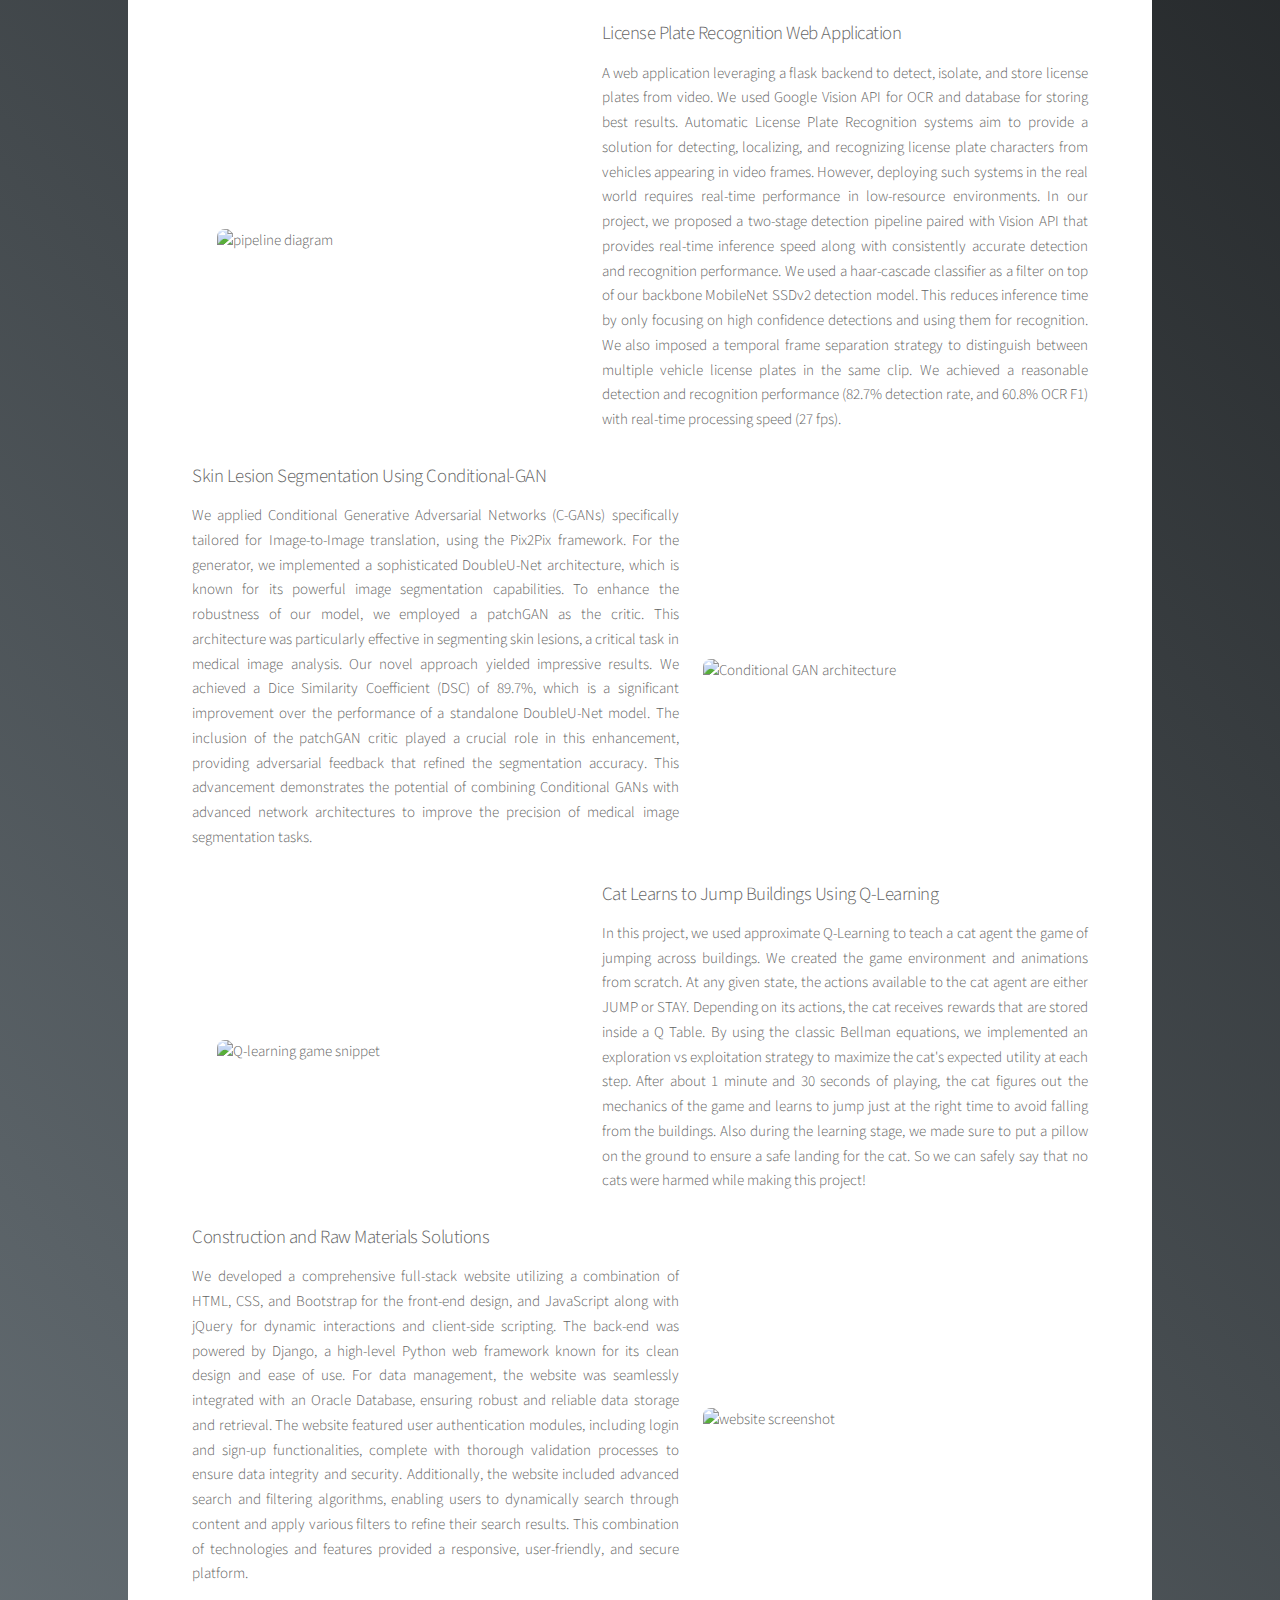
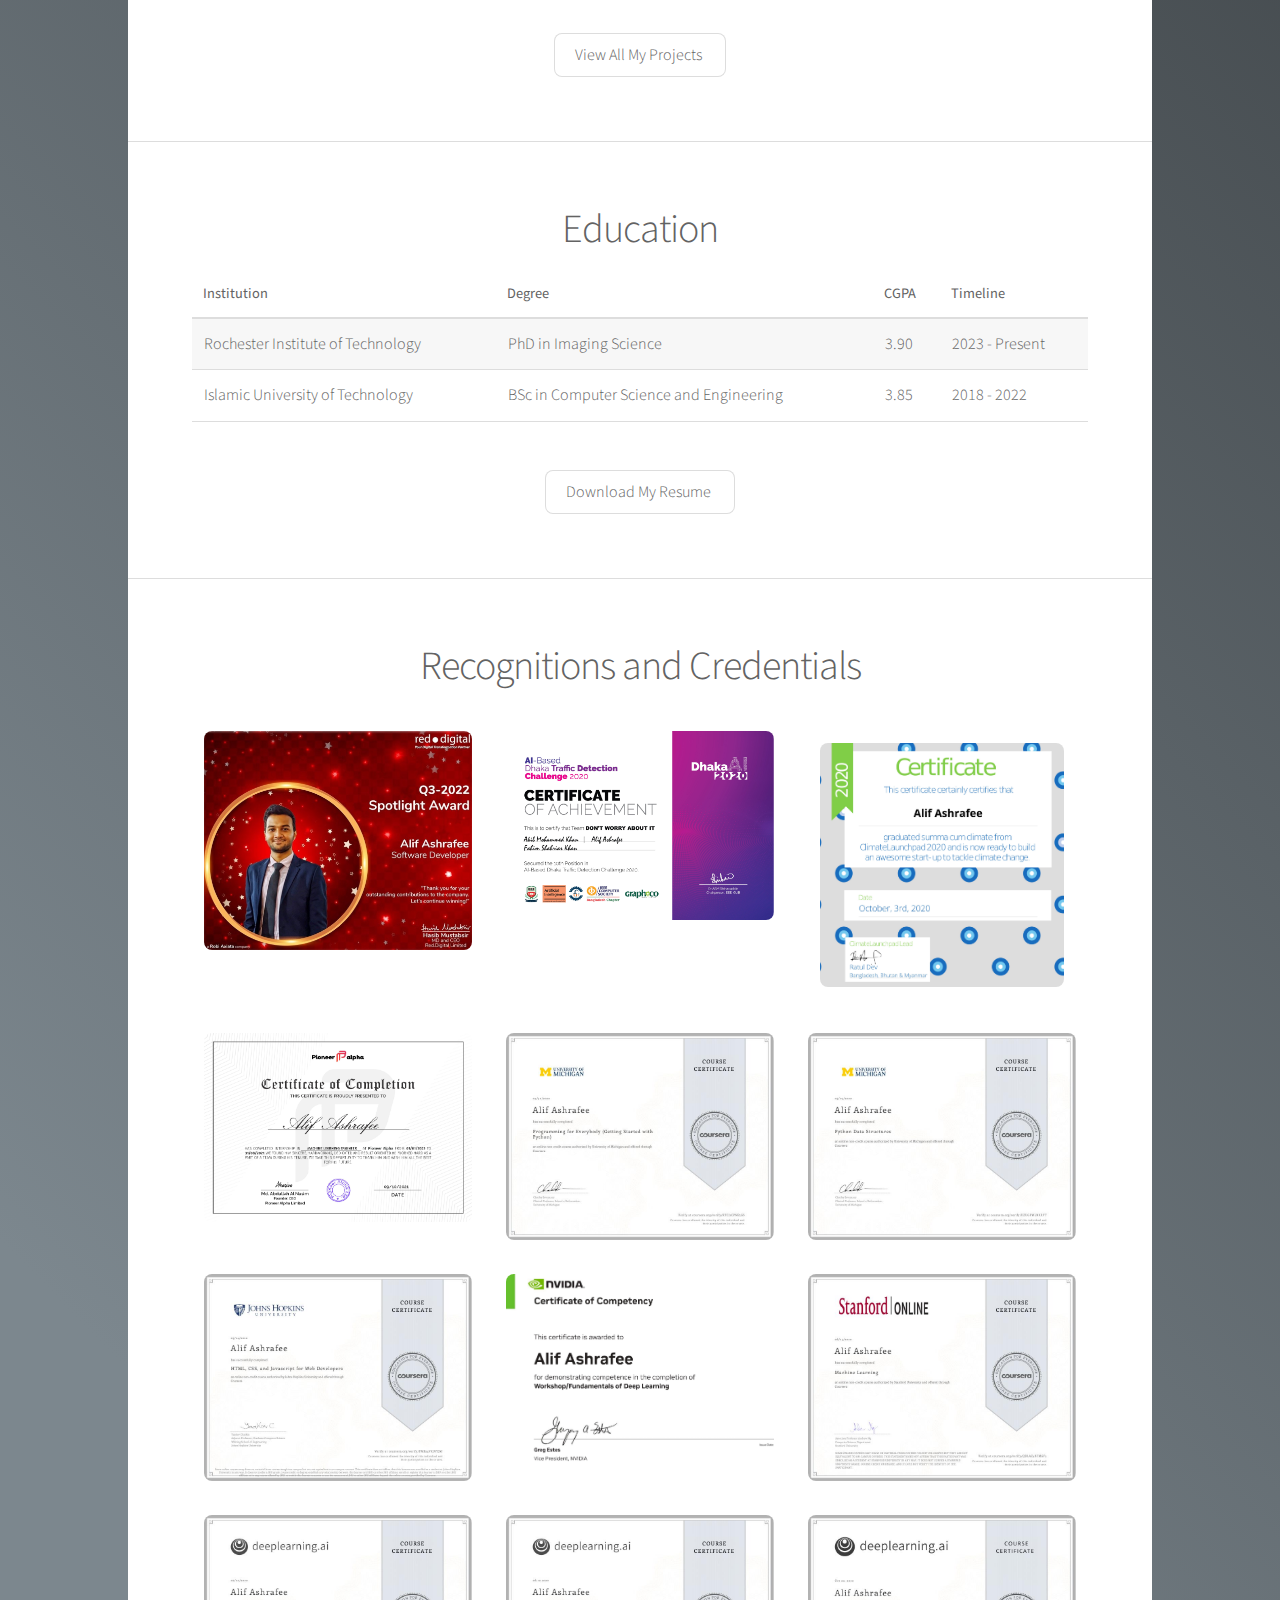
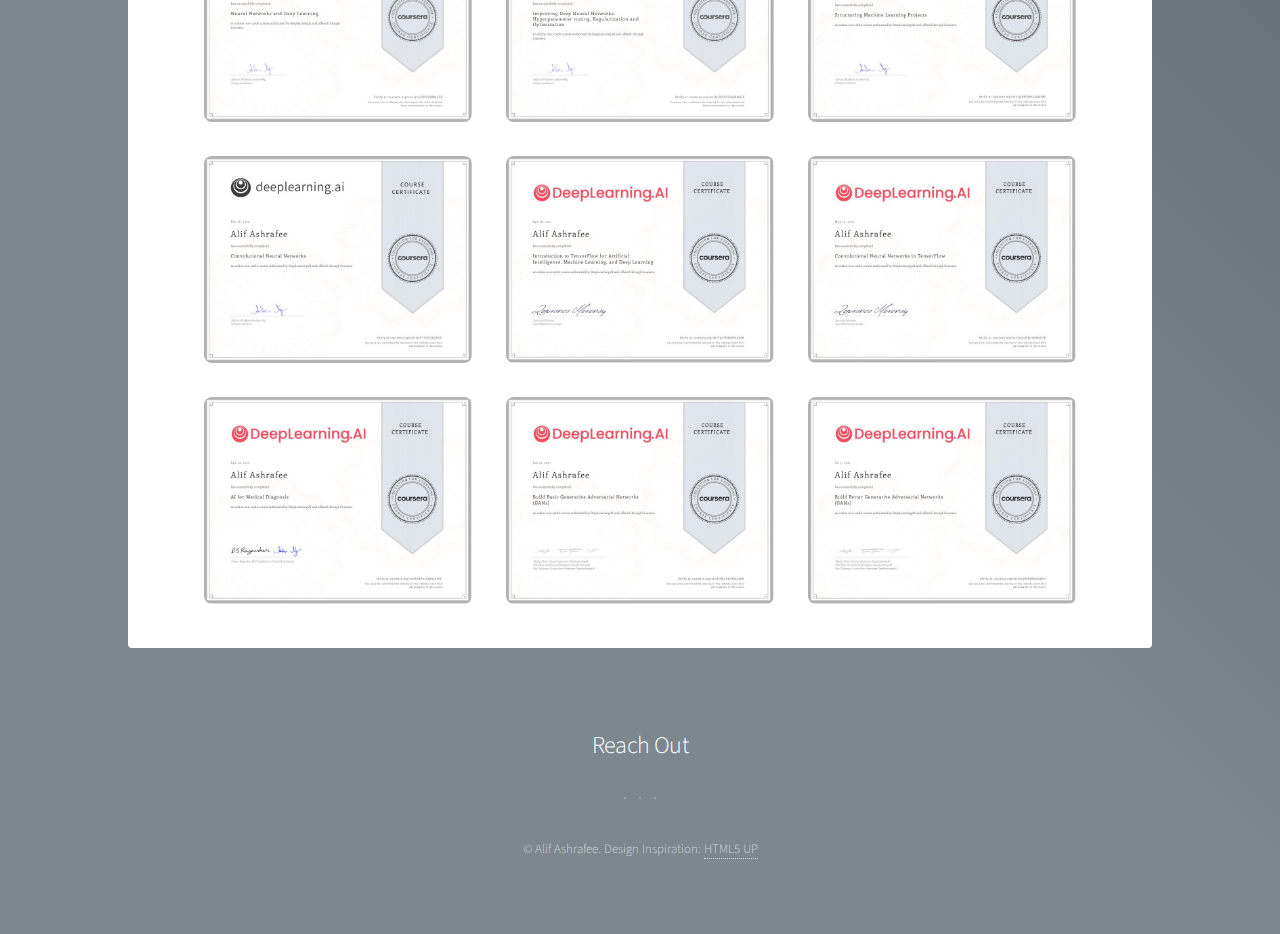
==== commit 73733f49: "Sequence of Experience and Project sections changed" ====
--- a/index.html
+++ b/index.html
@@ -11,11 +11,13 @@
 	<meta charset="utf-8" />
 	<meta name="viewport" content="width=device-width, initial-scale=1, user-scalable=no" />
 	<meta name="google-site-verification" content="swuzCbpeeaU_kDoHW1UIw7JRQjizXD8N1gi3_7qd0VY" />
-	<meta name="description"
-		content="Portfolio of Alif Ashrafee, a Computer Scientist specializing in Computer Vision and Imaging Science.">
-	<meta name="keywords" content="Alif Ashrafee, Computer Scientist, CS, Computer Vision, Imaging Science, Research, Portfolio, 
-		Machine Learning, ML, Artificial Intelligence, AI">
+	<meta name="description" content="Portfolio of Alif Ashrafee, a Computer Scientist pursuing a PhD in Imaging Science 
+		specializing in Computer Vision">
+	<meta name="keywords" content="Alif Ashrafee, Computer Scientist, CS, Computer Vision, Imaging Science, 
+		Research, Portfolio, Machine Learning, ML, Artificial Intelligence, AI">
 	<meta name="author" content="Alif Ashrafee">
+	<link rel="icon" href="images/favicon.png" type="image/png">
+	<link rel="icon" href="images/favicon.svg" type="image/svg+xml">
 	<link rel="stylesheet" href="assets/css/main.css" />
 	<noscript>
 		<link rel="stylesheet" href="assets/css/noscript.css" />
@@ -47,13 +49,13 @@
 					</a>
 				</li>
 				<li>
-					<a href="https://github.com/AlifAshrafee" class="icon solid brands fa-github alt" target="_blank"
-						aria-label="Visit my Github repositories">
+					<a href="https://www.linkedin.com/in/alif-ashrafee" class="icon solid brands fa-linkedin alt"
+						target="_blank" aria-label="View my LinkedIn profile">
 					</a>
 				</li>
 				<li>
-					<a href="https://www.linkedin.com/in/alif-ashrafee" class="icon solid brands fa-linkedin alt"
-						target="_blank" aria-label="View my LinkedIn profile">
+					<a href="https://github.com/AlifAshrafee" class="icon solid brands fa-github alt" target="_blank"
+						aria-label="Visit my Github repositories">
 					</a>
 				</li>
 				<li>
@@ -68,8 +70,8 @@
 			<ul>
 				<li><a href="#intro" class="active">About Me</a></li>
 				<li><a href="#research">Research</a></li>
+				<li><a href="#experience">Experience</a></li>
 				<li><a href="#projects">Projects</a></li>
-				<li><a href="#experience">Experience</a></li>
 				<li><a href="#education">Education</a></li>
 				<li><a href="#accolades">Accolades</a></li>
 			</ul>
@@ -146,6 +148,63 @@
 							<a href="https://scholar.google.com/citations?user=-tQV-QUAAAAJ&hl=en&oi=ao" target="_blank"
 								aria-label="View my Google Scholar page" class="button icon solid fa-graduation-cap">
 								Read My Papers
+							</a>
+						</li>
+					</ul>
+				</footer>
+			</section>
+
+			<section id="experience" class="main special">
+				<header>
+					<h1>Work Experience</h1>
+				</header>
+				<ul class="statistics">
+					<li class="style1">
+						<strong>Graduate Research Assistant</strong>
+						<b>MLVision Lab, CIS, RIT (Present)</b>
+						I'm working as a Research Assistant for
+						<a href="https://bartosz-krawczyk.github.io" target="_blank">
+							Professor Bartosz Krawczyk
+						</a> at the Machine Learning and Computer Vision (MLVision) Lab at the Center for Imaging
+						Science at RIT. My current research domain is continual and lifelong machine learning in data
+						stream scenarios under the influence of concept drift.
+					</li>
+					<li class="style2">
+						<strong>Graduate Teaching Assistant</strong>
+						<b>Chester F. Carlson Center for Imaging Science, RIT (Fall 2023 - Spring 2024)</b>
+						<ul class="alt" style="margin: 0px;">
+							<li style="padding: 0.5em 0; border: none;">IMGS-389: Machine Learning for Image Analysis
+							</li>
+							<li style="padding: 0; border: none;">IMGS-111: Imaging Science Fundamentals</li>
+						</ul>
+					</li>
+					<li class="style3">
+						<strong>Software Developer</strong>
+						<b>RedDot Digital, Axiata Ltd. (June 2022 - July 2023)</b>
+						Developed enterprise websites using Reactjs, Nextjs, Material UI, and Redux. Worked on critical
+						features such as CRUD functionalities, API consumption, Authentication, State management,
+						Cookies, Data tables, and Role-based access.
+					</li>
+					<li class="style4">
+						<strong>Cloud Engineer</strong>
+						<b>bKash Ltd. (October 2021 - March 2022)</b>
+						Got familiar with Linux environments, scalable cloud-native micro-services (Docker
+						and Kubernetes), AWS services (EC2, S3, ECR, DynamoDB, API Gateway, VPC,
+						Route 53 and more), and infrastructure provisioning languages (Terraform, Ansible).
+					</li>
+					<li class="style5">
+						<strong>Research Intern</strong>
+						<b>Pioneer Alpha (January 2021 - August 2021)</b>
+						Developed a web application leveraging a flask backend to detect, isolate, and store license
+						plates from video streams. Used Google Vision API for OCR and database for storing best results.
+					</li>
+				</ul>
+				<footer class="major">
+					<ul class="actions special">
+						<li>
+							<a href="https://www.linkedin.com/in/alif-ashrafee" target="_blank"
+								aria-label="View my LinkedIn profile" class="button icon brands fa-linkedin">
+								Connect with Me on LinkedIn
 							</a>
 						</li>
 					</ul>
@@ -301,63 +360,6 @@
 							<a href="https://github.com/AlifAshrafee?tab=repositories" target="_blank"
 								aria-label="Visit my Github repositories" class="button icon brands fa-github">
 								View All My Projects
-							</a>
-						</li>
-					</ul>
-				</footer>
-			</section>
-
-			<section id="experience" class="main special">
-				<header>
-					<h1>Work Experience</h1>
-				</header>
-				<ul class="statistics">
-					<li class="style1">
-						<strong>Graduate Research Assistant</strong>
-						<b>MLVision Lab, CIS, RIT (Present)</b>
-						I'm working as a Research Assistant for
-						<a href="https://bartosz-krawczyk.github.io" target="_blank">
-							Professor Bartosz Krawczyk
-						</a> at the Machine Learning and Computer Vision (MLVision) Lab at the Center for Imaging
-						Science at RIT. My current research domain is continual and lifelong machine learning in data
-						stream scenarios under the influence of concept drift.
-					</li>
-					<li class="style2">
-						<strong>Graduate Teaching Assistant</strong>
-						<b>Chester F. Carlson Center for Imaging Science, RIT (Fall 2023 - Spring 2024)</b>
-						<ul class="alt" style="margin: 0px;">
-							<li style="padding: 0.5em 0; border: none;">IMGS-389: Machine Learning for Image Analysis
-							</li>
-							<li style="padding: 0; border: none;">IMGS-111: Imaging Science Fundamentals</li>
-						</ul>
-					</li>
-					<li class="style3">
-						<strong>Software Developer</strong>
-						<b>RedDot Digital, Axiata Ltd. (June 2022 - July 2023)</b>
-						Developed enterprise websites using Reactjs, Nextjs, Material UI, and Redux. Worked on critical
-						features such as CRUD functionalities, API consumption, Authentication, State management,
-						Cookies, Data tables, and Role-based access.
-					</li>
-					<li class="style4">
-						<strong>Cloud Engineer</strong>
-						<b>bKash Ltd. (October 2021 - March 2022)</b>
-						Got familiar with Linux environments, scalable cloud-native micro-services (Docker
-						and Kubernetes), AWS services (EC2, S3, ECR, DynamoDB, API Gateway, VPC,
-						Route 53 and more), and infrastructure provisioning languages (Terraform, Ansible).
-					</li>
-					<li class="style5">
-						<strong>Research Intern</strong>
-						<b>Pioneer Alpha (January 2021 - August 2021)</b>
-						Developed a web application leveraging a flask backend to detect, isolate, and store license
-						plates from video streams. Used Google Vision API for OCR and database for storing best results.
-					</li>
-				</ul>
-				<footer class="major">
-					<ul class="actions special">
-						<li>
-							<a href="https://www.linkedin.com/in/alif-ashrafee" target="_blank"
-								aria-label="View my LinkedIn profile" class="button icon brands fa-linkedin">
-								Connect with Me on LinkedIn
 							</a>
 						</li>
 					</ul>
